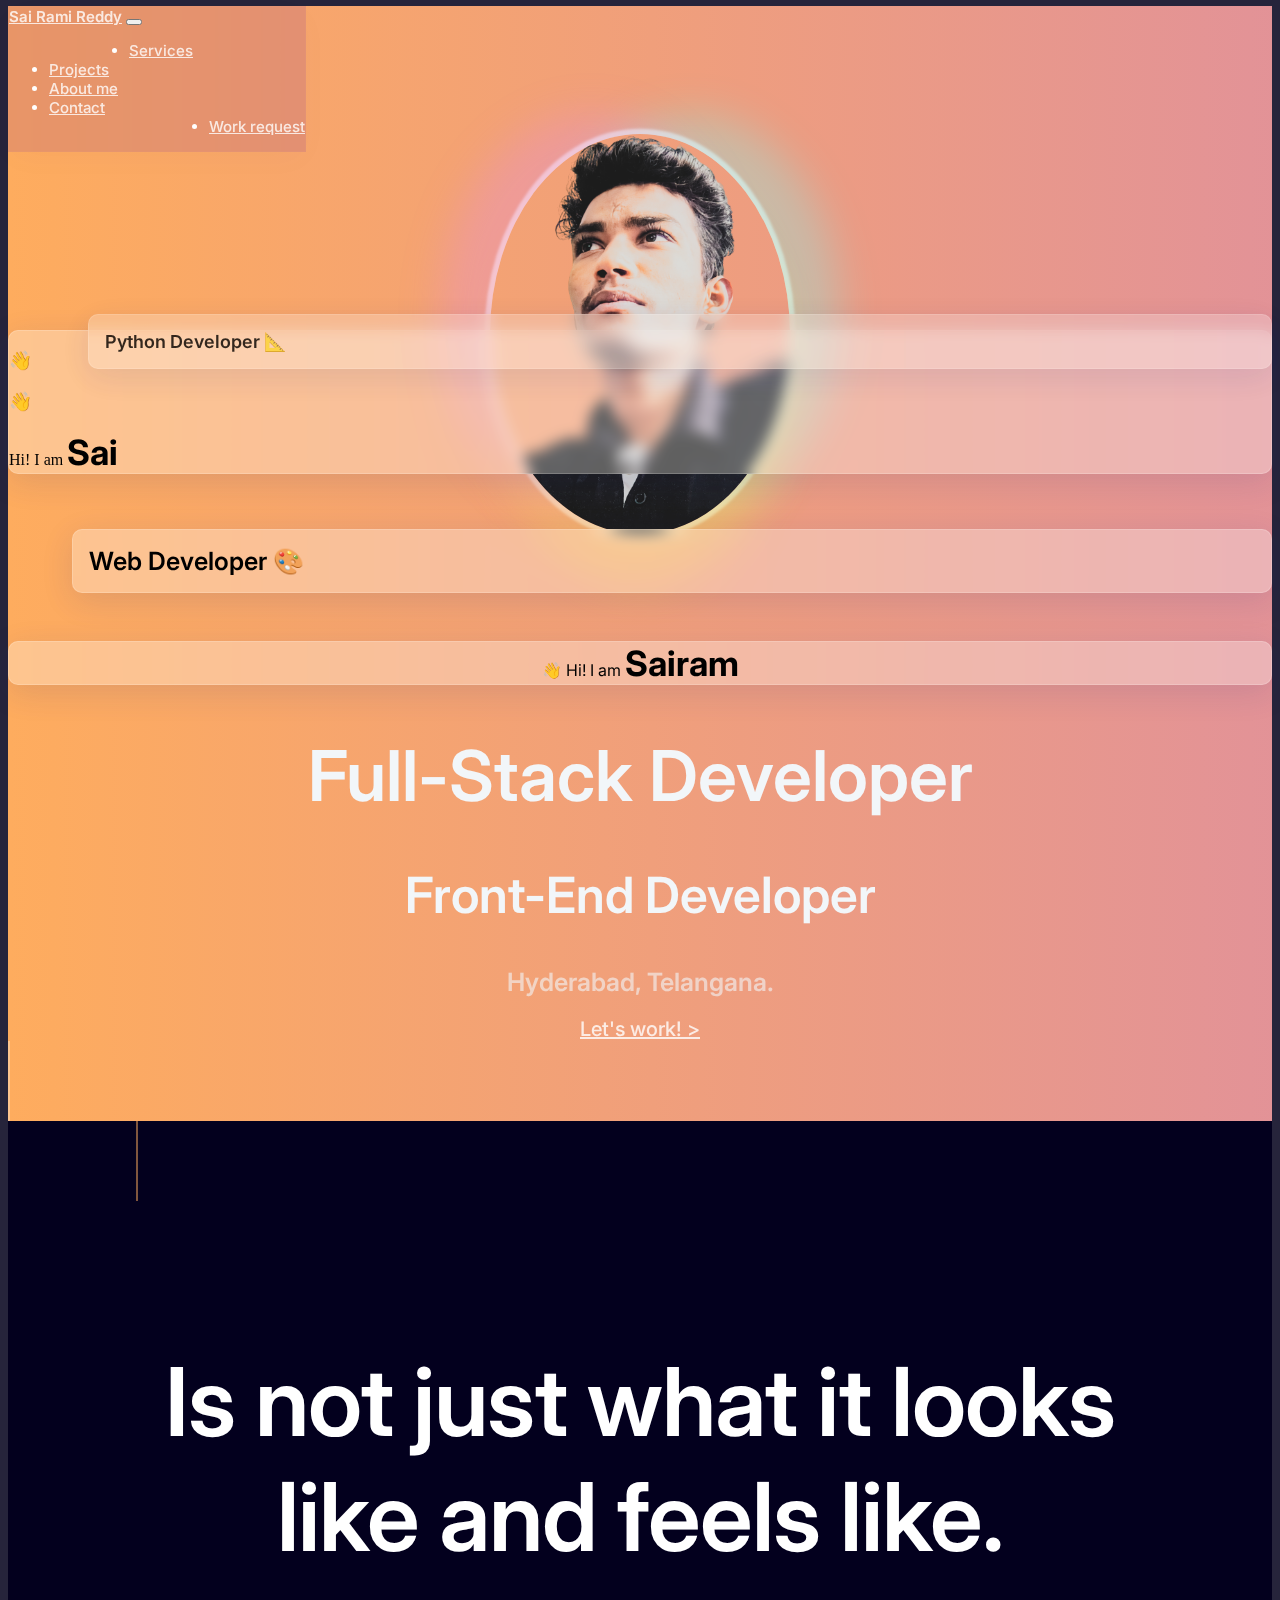
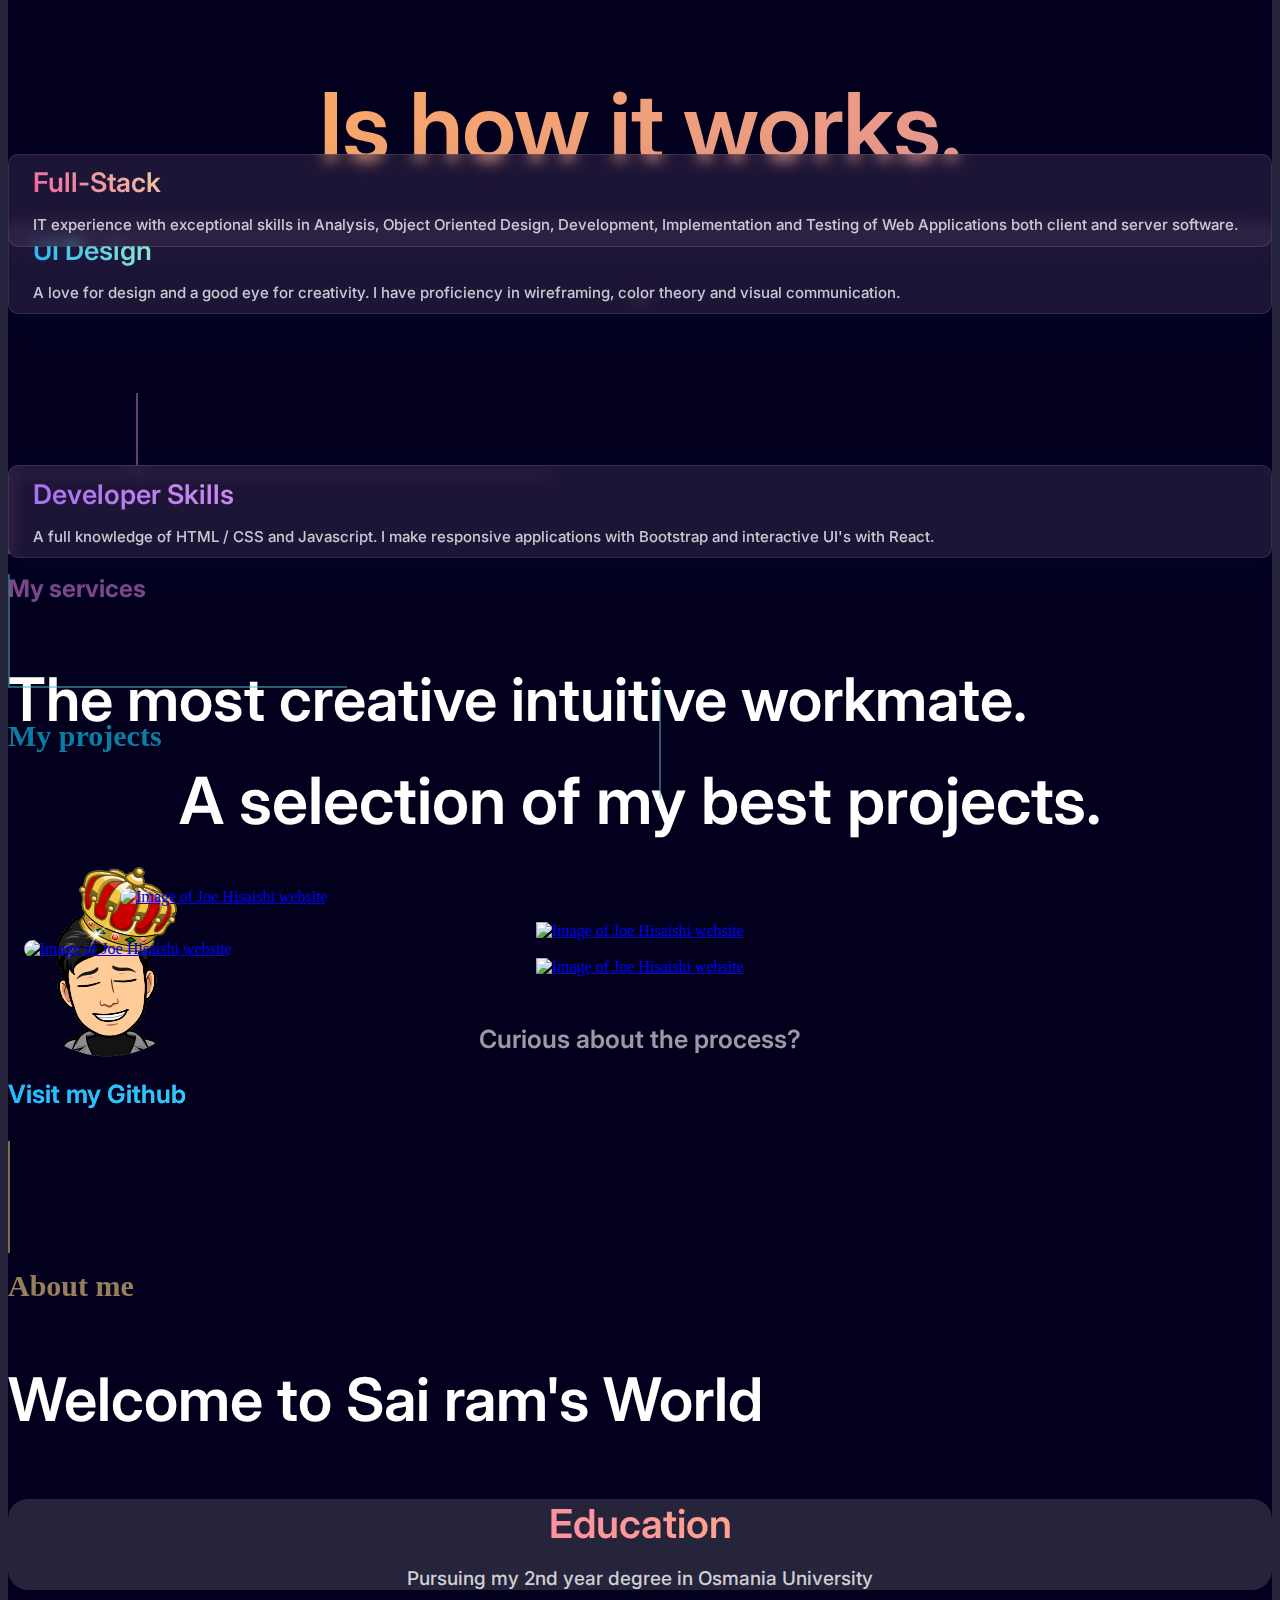
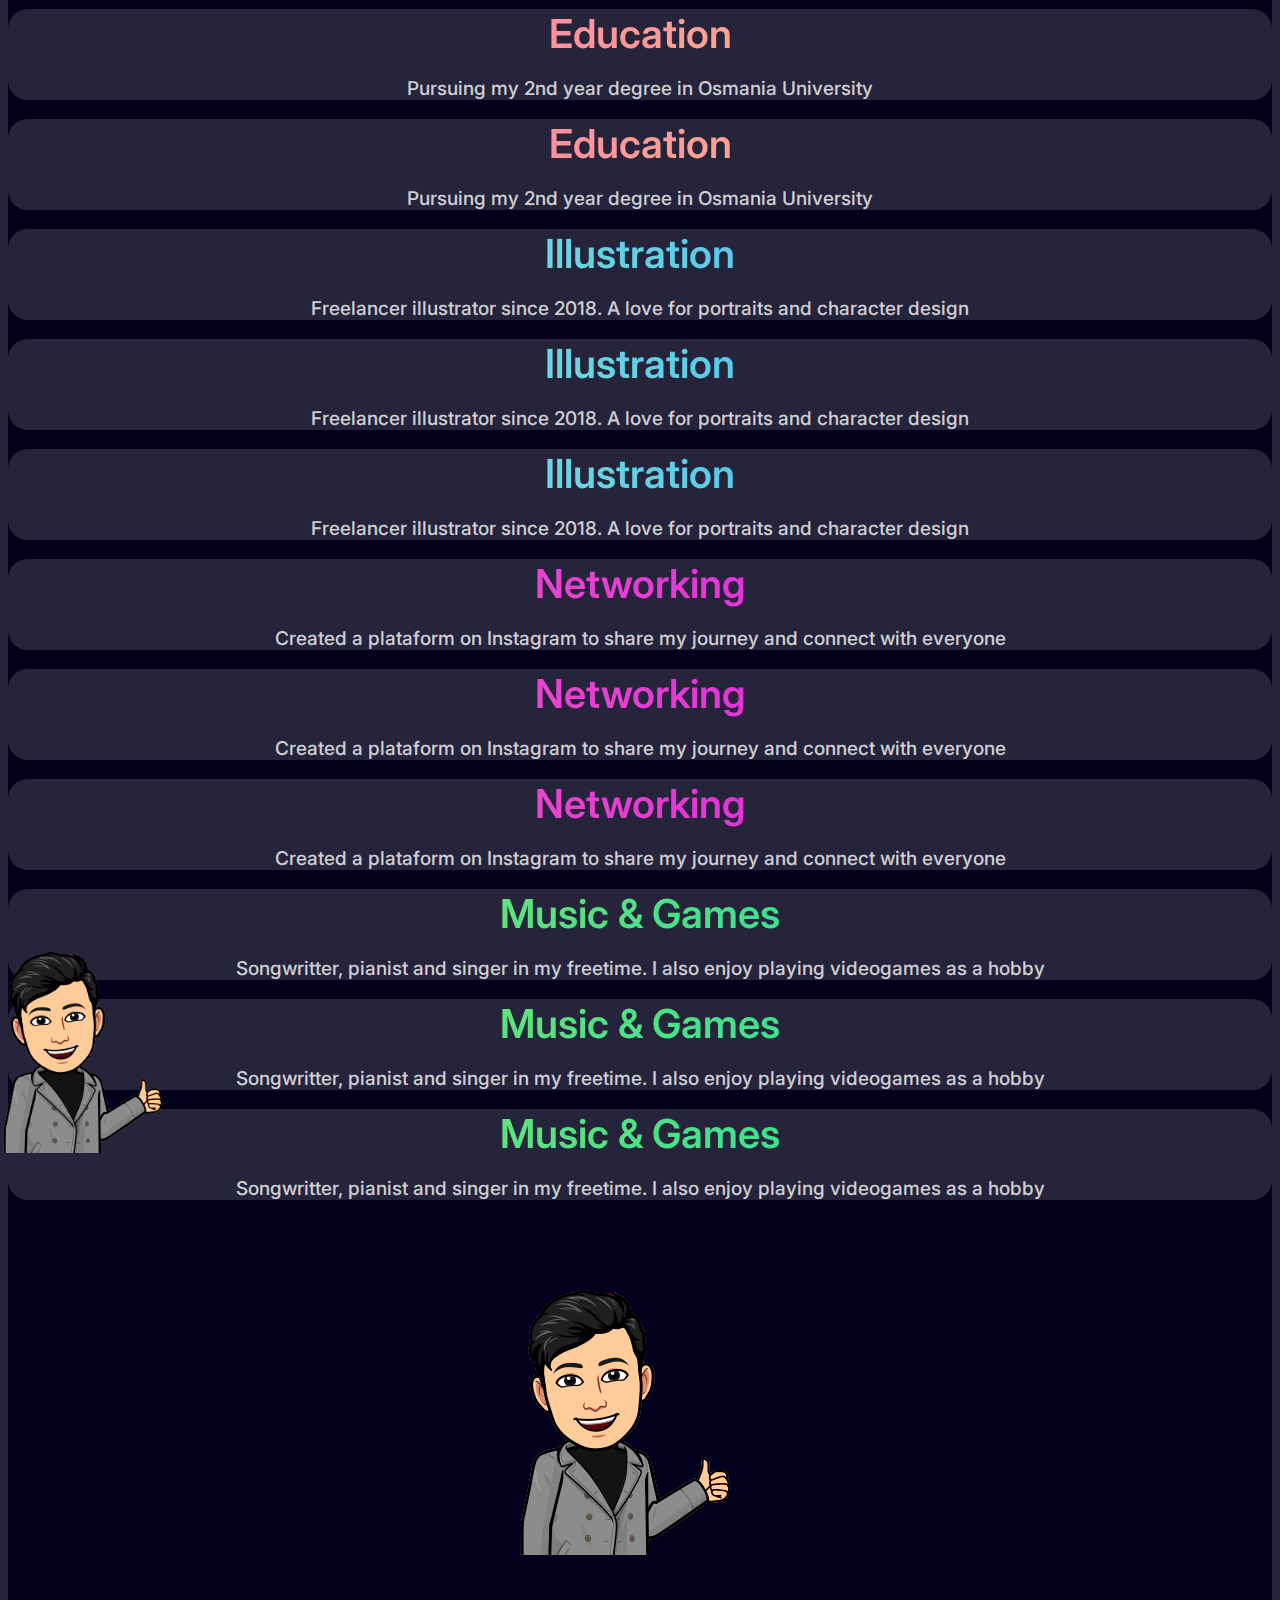
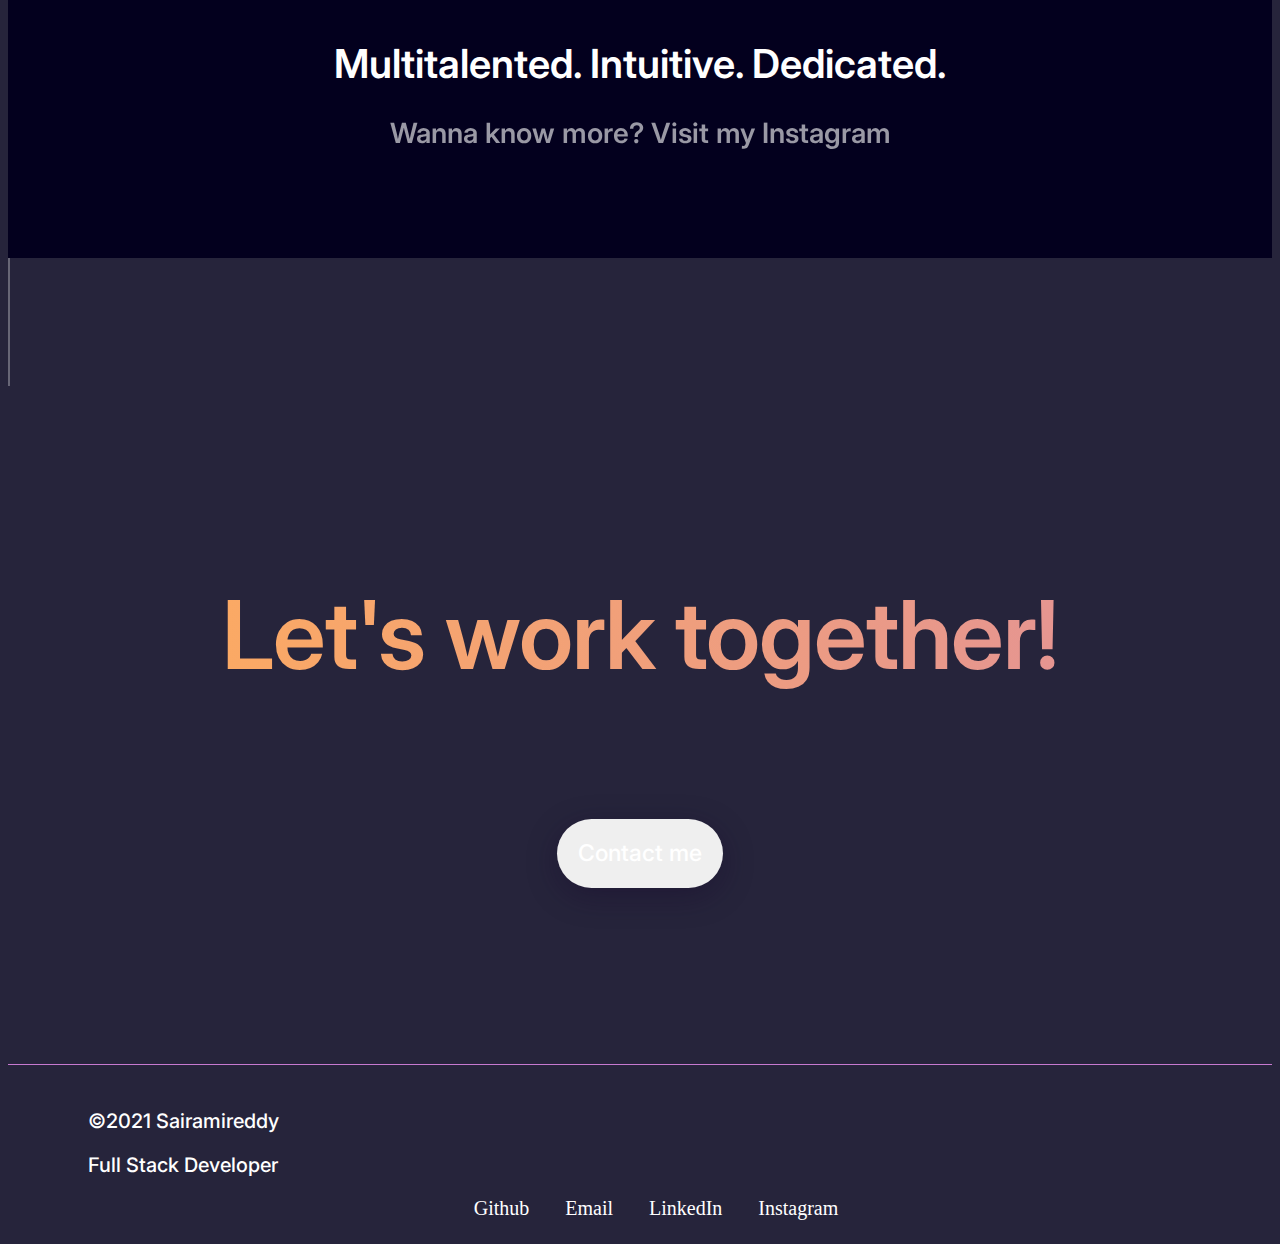
==== index.html @ 29910b8a "Update index.html" ====
<!DOCTYPE html>
<html lang="en">
  <head>
    <meta charset="UTF-8" />
    <meta http-equiv="X-UA-Compatible" content="IE=edge" />
    <meta name="viewport" content="width=device-width, initial-scale=1.0" />
    <title>Sai Ram | Full-Stack Developer</title>
    <link rel="icon" type="image/jpg" href="images\icon-2.png" />
    <link rel="stylesheet" href="css/style.css" />
    <link rel="preconnect" href="https://fonts.googleapis.com" />
    <link rel="preconnect" href="https://fonts.gstatic.com" crossorigin />
    <link
      href="https://fonts.googleapis.com/css2?family=Inter:wght@400;500;600&display=swap"
      rel="stylesheet"
    />
    <script
      src="https://kit.fontawesome.com/af5476175e.js"
      crossorigin="anonymous"
    ></script>
    <link
      href="https://cdn.jsdelivr.net/npm/bootstrap@5.1.2/dist/css/bootstrap.min.css"
      rel="stylesheet"
      integrity="sha384-uWxY/CJNBR+1zjPWmfnSnVxwRheevXITnMqoEIeG1LJrdI0GlVs/9cVSyPYXdcSF"
      crossorigin="anonymous"
    />
    <meta name="google-site-verification" content="J-_ul-Hy4hiYJcUMp7KSXN7mGlhRUMf-XPjZtTrkCig" />
  </head>
  <body class="card-footer">
    <!--Navigation bar-->
    <nav class="navbar navbar-expand-lg navbar-dark fixed-top navbar-color">
      <div class="container-fluid nav-font pt-1">
        <div
          class="col-2 d-none d-sm-none d-md-none d-lg-none d-xl-block"
        ></div>
        <div
          class="col-1 d-none d-sm-nonce d-md-none d-lg-block d-xl-none"
        ></div>
        <a class="navbar-brand col-2 nav-name" href="#main">
          Sai Rami Reddy</a
        >
        <button
          class="navbar-toggler"
          type="button"
          data-bs-toggle="collapse"
          data-bs-target="#navbarNav"
          aria-controls="navbarNav"
          aria-expanded="false"
          aria-label="Toggle navigation"
        >
          <span
            class="navbar-toggler-icon position-relative justify-content-sm-end"
          ></span>
        </button>
        <div class="collapse navbar-collapse" id="navbarNav">
          <ul class="navbar-nav justify-content-center">
            <li class="nav-item services">
              <a class="nav-link active" aria-current="page" href="#services"
                >Services</a
              >
            </li>
            <li class="nav-item">
              <a class="nav-link active" href="#project">Projects</a>
            </li>
            <li class="nav-item">
              <a class="nav-link active" href="#about">About me</a>
            </li>
            <li class="nav-item">
              <a class="nav-link active" href="#contact">Contact</a>
            </li>
            <li class="nav-item work-link d-none d-lg-block">
              <a class="nav-link work-link-color" href="contact.html"
                >Work request <i class="fas fa-chevron-right ps-1"></i
              ></a>
            </li>
          </ul>
        </div>
      </div>
    </nav>

    <!--Background container-->
    <div class="container-fluid background-main" id="main">
      <!--Main image-->
      <div class="container">
        <div class="row icon-margin">
          <div class="col" align="center">
            <img
              class="img-fluid icon mt-5"
              src="images/icon.png"
              alt="Image of Mili Pernia Gonzalez"
            />
          </div>
        </div>
      </div>

      <!--Name-->
      <div class="container position-relative move-name d-none d-lg-block">
        <div class="row row-cols-auto">
          <div class="col-1 d-md-block d-none d-lg-none"></div>
          <div class="col-sm-2 d-lg-block d-md-none"></div>
          <div class="row name-card">
            <div class="col-sm-1 col-sm-4">
              <h3 class="pt-4 d-none d-lg-block hand">👋</h3>
              <h3 class="pt-1 d-sm-none hand">👋</h3>
            </div>
            <div class="col-sm-1 col-sm-6 p-2">
              Hi! I am <span class="name">Sai</span>
            </div>
          </div>
        </div>
      </div>

      <!--UI designer-->
      <div class="container position-relative d-none d-lg-block ui-design-card">
        <div class="row row-cols-auto">
          <div class="col-7"></div>
          <div class="col skills-bubble name-card">Python Developer 📐</div>
        </div>
      </div>

      <!--2D Artist-->
      <div class="container position-relative d-none d-lg-block artist-move">
        <div class="row row-cols-auto">
          <div class="col-6 d-none d-sm-none d-md-block d-lg-block"></div>
          <div class="col artist name-card">Web Developer 🎨</div>
        </div>
      </div>

      <!--Name card for mobile-->
      <div class="container d-block d-lg-none">
        <div class="row row-cols-auto">
          <div class="col-3"></div>
          <div class="col-6" align="center">
            <div class="col-sm-1 col-sm-6 p-2 salute" align="center">
              👋 Hi! I am <span class="name">Sairam</span>
            </div>
          </div>
        </div>
      </div>
      <!--Tittle-->
      <div class="container position-relative moving-tittle">
        <div class="row">
          <!--Name Card for Mobile-->
          <div class="col-12">
            <h1 class="tittle d-sm-block d-md-none d-lg-block" align="center">
              Full-Stack Developer
            </h1>
            <h2
              class="tittle-smaller d-none d-sm-none d-md-block d-lg-none"
              align="center"
            >
              Front-End Developer
            </h2>
          </div>
          <div class="col-12 based-in" align="center">
            <h2 class="size-based">Hyderabad, Telangana.</h2>
          </div>
        </div>
      </div>

      <!--Button Let's work-->
      <div class="container button-lets-work">
        <div class="row">
          <div class="col-3"></div>
          <div class="col-6" align="center">
            <a
              href="contact.html"
              class="nav-link work-link-color lets-work mb-3"
              >Let's work! ></a
            >
          </div>

          <!--Line vertical-->
          <div class="col-3"></div>
          <div class="container d-flex justify-content-center">
            <div class="line"></div>
          </div>
        </div>
      </div>
    </div>

    <!--Quote-->
    <div class="container-fluid quote hide-me" id="quote">
      <div class="container d-flex justify-content-center">
        <div class="line-yellow"></div>
      </div>
      <div class="row">
        <div class="col-12">
          <h3 align="center" class="size-quote first-part-quote">
            Is not just what it looks like and feels like.
          </h3>
        </div>
        <div class="col-12">
          <h3 align="center" class="size-quote second-part-quote">
            Is how it works.
          </h3>
          <p align="center" class="steve-jobs">-</p>
        </div>
      </div>
      <!--Line vertically-->
      <div class="container d-flex justify-content-center">
        <div class="line-purple"></div>
      </div>
    </div>

    <!--Skills container-->
    <div class="container-fluid services-space">
      <!--Line guidance-->
      <div class="container d-flex justify-content-start">
        <div class="col-1"></div>
        <div class="line-horizontal purple" id="services"></div>
      </div>
      <div class="container d-flex justify-content-start">
        <div class="col-1"></div>
        <div class="line-vertical purple adjust"></div>
      </div>
      <!--Tittles-->
      <div class="row">
        <div class="col-1"></div>
        <div class="col-6">
          <h2 class="services-head pt-3">My services</h2>
        </div>
        <div class="col-5"></div>
        <!--New row-->
        <div class="col-1"></div>
        <div class="col-6">
          <h3 class="tittle-services">The most creative intuitive workmate.</h3>
        </div>

        <!--Icon-->
        <div class="col-5"></div>
        <div class="col-2 ms-4"></div>
        <div class="col-6">
          <img
            class="img-fluid memoji"
            src="images\icon-2.png"
            alt="Memoji of Mili"
          />
        </div>

        <!--Icons around-->

        <div class="container icons-first d-none d-sm-block">
          <div class="row">
            <div class="col-1 me-4"></div>
            <div class="col-3">
              <i class="fas fa-code code"></i>
            </div>
            <div class="col-1 ms-1">
              <i class="fab fa-bootstrap bootstrap"></i>
            </div>
          </div>
        </div>
        <div class="container d-none d-sm-block">
          <div class="row">
            <div class="col-2"></div>
            <div class="col-2">
              <i class="fab fa-js-square js"></i>
            </div>
            <div class="col">
              <i class="fab fa-github github"></i>
            </div>
          </div>
        </div>
        <!--Icons skills for mobile-->
        <div class="container d-block d-sm-none">
          <div class="row d-flex justify-content-center">
            <div class="col-2 size-skill-mobile">
              <i class="fas fa-code code-mobile"></i>
            </div>
            <div class="col-2 size-skill-mobile">
              <i class="fab fa-bootstrap bootstrap-mobile floating"></i>
            </div>
            <div class="col-2 size-skill-mobile">
              <i class="fab fa-js-square js-mobile"></i>
            </div>
            <div class="col-2 size-skill-mobile">
              <i class="fab fa-github github-mobile"></i>
            </div>
          </div>
        </div>
        <!--Skills grid-->
        <div class="container-fluid">
          <div class="row">
            <!--Developer skills-->
            <div class="col-6 ms-5"></div>
            <div class="col-sm-5 skill first-space" align="left">
              <div class="container card-skills w-75">
                <i class="fas fa-mouse-pointer pe-1 mouse"></i>
                <span class="developer-tittle">Developer Skills</span>
                <div
                  class="col description-skill developer-skills"
                  align="left"
                >
                  A full knowledge of HTML / CSS and Javascript. I make
                  responsive applications with Bootstrap and interactive UI's
                  with React.
                </div>
              </div>
            </div>
            <!--UI Design-->
            <div class="col-6 ms-5"></div>
            <div class="col-sm-5 skill second-space" align="left">
              <div class="container card-skills w-75">
                <i class="fas fa-object-ungroup pe-1 design"></i>
                <span class="ui-tittle">UI Design</span>
                <div class="col description-skill ui-design" align="left">
                  A love for design and a good eye for creativity. I have
                  proficiency in wireframing, color theory and visual
                  communication.
                </div>
              </div>
            </div>
            <!--2D artist-->
            <div class="col-6 ms-5"></div>
            <div class="col-sm-5 skill third-space" align="left">
              <div class="container card-skills w-75">
                <i class="fas fa-paint-brush pe-1 art"></i>
                <span class="artist-tittle">Full-Stack</span>
                <div
                  class="col description-skill artist-description"
                  align="left"
                >
                IT experience with exceptional skills in Analysis, Object Oriented Design, Development, Implementation and Testing of Web Applications both client and server software.
                </div>
              </div>
            </div>
          </div>
        </div>
      </div>
      <!--Line vertically-->
      <div class="container">
        <div class="row">
          <div class="col-9"></div>
          <div class="col-1 ms-2">
            <div
              class="
                line-blue-vertical
                space-line-projects
                d-none d-sm-none d-md-none d-lg-block
              "
            ></div>
          </div>
          <div class="col-6"></div>
          <!--Horizontal line-->
          <div class="col-2 d-none d-sm-none d-md-none d-lg-block">
            <div class="line-horizontal-project blue"></div>
          </div>
          <!--Vertical Line-->
          <div class="col-10 ms-2 d-block d-sm-block d-xl-block">
            <div class="line-blue-vertical projects-margin" id="project"></div>
          </div>
        </div>
      </div>
      <!--Space-->
      <div class="container moving-project-one">
        <div class="row"></div>
      </div>
      <!--My Projects container-->
      <div class="container-fluid moving-up-projects moving-project-one">
        <div class="row">
          <div class="col-12 d-flex justify-content-center">
            <h3 class="project-tittle">My projects</h3>
          </div>
          <div class="col-1"></div>
          <div class="col-sm-10 d-flex justify-content-center">
            <h4 class="best-work">A selection of my best projects.</h4>
          </div>
          <!--1st project-->
          <div class="col-6 d-none d-lg-block d-xl-block">
            <a
              href="https://sairamireddy.000webhostapp.com/"
              target="_blank"
            >
              <img
                class="project-one img-fluid"
                src="
                https://sairamireddy.000webhostapp.com/images/poster/poster_2.jpeg"
                alt="Image of Joe Hisaishi website"
            /></a>
          </div>
          <!--1st project mobile-->
          <div
            class="
              col-12
              d-flex
              justify-content-center
              d-md-block d-lg-none d-xl-none
            "
            align="center"
          >
            <a
              href="https://sairamireddy.000webhostapp.com/"
              target="_blank"
            >
              <img
                class="project-one-mobile img-fluid"
                src="
                https://sairamireddy.000webhostapp.com/images/poster/poster_2.jpeg"
                alt="Image of Joe Hisaishi website"
              />
            </a>
          </div>
          <!--2nd Project-->
          <div class="col-6 d-none d-lg-block d-xl-block">
            <a
              href="https://github.com/sairamireddy6/My-Virtual-assistant"
              target="_blank"
            >
              <img
                class="project-two img-fluid"
                src="
                https://cdn.pixabay.com/photo/2021/03/31/20/52/robot-6140674_960_720.jpg"
                alt="Image of Joe Hisaishi website"
              />
            </a>
          </div>
          <!--2nd project mobile-->
          <div
            class="
              col-12
              d-flex
              justify-content-center
              d-md-block d-lg-none d-xl-none
            "
            align="center"
          >
            <a
              href="https://github.com/sairamireddy6/My-Virtual-assistant"
              target="_blank"
            >
              <img
                class="project-two-mobile img-fluid"
                src="
                https://cdn.pixabay.com/photo/2021/03/31/20/52/robot-6140674_960_720.jpg"
                alt="Image of Joe Hisaishi website"
              />
            </a>
          </div>
          <!--Message at the bottom-->
          <div class="col-12 d-flex justify-content-center" align="center">
            <p class="curious-message">Curious about the process?</p>
          </div>
          <div class="col-12 d-flex justify-content-center visit-position">
            <a href="https://github.com/sairamireddy6" target="_blank"
              ><p class="visit-message">Visit my Github</p></a
            >
          </div>
        </div>
      </div>

      <!--Vertical Line-->
      <div class="container">
        <div class="row">
          <div class="col-12"></div>
        </div>
      </div>
      <!--About me -->
      <div class="container">
        <div class="row">
          <div class="col-12 d-flex justify-content-center">
            <div
              class="line-yellow-vertical space-line-projects"
              id="about"
            ></div>
          </div>
        </div>
      </div>
      <div class="container">
        <div class="row">
          <div class="col-12 d-flex justify-content-center">
            <h3 class="about-me-tittle">About me</h3>
          </div>
          <div class="col-12 d-flex justify-content-center">
            <h3 class="tittle-services mt-3">Welcome to Sai ram's World</h3>
          </div>
          <!--Cards of About me-->
          <div class="row margin-cards">
            <div class="col-sm-4 d-block d-sm-none d-md-none d-lg-block">
              <div class="card shadow-pink">
                <div class="card-body" align="center">
                  <h5 class="card-title card-yellow">Education</h5>
                  <p class="card-info">
                    Pursuing my 2nd year degree in Osmania University
                  </p>
                </div>
              </div>
            </div>
            <!--Sm for landscape-->
            <div class="col-sm-6 d-none d-sm-block d-md-none">
              <div class="card shadow-pink">
                <div class="card-body" align="center">
                  <h5 class="card-title card-yellow">Education</h5>
                  <p class="card-info">
                    Pursuing my 2nd year degree in Osmania University
                  </p>
                </div>
              </div>
            </div>
            <!--Mobile version -->
            <div class="col-sm-6 d-none d-md-block d-lg-none">
              <div class="card shadow-pink">
                <div class="card-body landscape-padding" align="center">
                  <h5 class="card-title card-yellow">Education</h5>
                  <p class="card-info">
                    Pursuing my 2nd year degree in Osmania University
                  </p>
                </div>
              </div>
            </div>
            <!--Illustration-->
            <div class="col-sm-4 d-block d-sm-none d-md-none d-lg-block">
              <div class="card shadow-blue">
                <div class="card-body" align="center">
                  <h5 class="card-title card-blue">Illustration</h5>
                  <p class="card-info">
                    Freelancer illustrator since 2018. A love for portraits and
                    character design
                  </p>
                </div>
              </div>
            </div>
            <!--Sm for landscape-->
            <div class="col-sm-6 d-none d-sm-block d-md-none">
              <div class="card shadow-blue">
                <div class="card-body" align="center">
                  <h5 class="card-title card-blue">Illustration</h5>
                  <p class="card-info">
                    Freelancer illustrator since 2018. A love for portraits and
                    character design
                  </p>
                </div>
              </div>
            </div>
            <!--Mobile version-->
            <div class="col-sm-6 d-none d-md-block d-lg-none">
              <div class="card shadow-blue">
                <div class="card-body" align="center">
                  <h5 class="card-title card-blue">Illustration</h5>
                  <p class="card-info">
                    Freelancer illustrator since 2018. A love for portraits and
                    character design
                  </p>
                </div>
              </div>
            </div>
            <div
              class="col-sm-4 d-block d-sm-none d-md-none d-lg-block"
              align="center"
            ></div>
            <!--2nd row of cards-->
            <div
              class="
                col-sm-4
                margin-second-cards
                d-block d-sm-none d-md-none d-lg-block
              "
            >
              <div class="card shadow-purple">
                <div class="card-body" align="center">
                  <h5 class="card-title card-purple">Networking</h5>
                  <p class="card-info">
                    Created a plataform on Instagram to share my journey and
                    connect with everyone
                  </p>
                </div>
              </div>
            </div>

            <!--Sm for landscape-->
            <div
              class="col-sm-6 margin-second-cards d-none d-sm-block d-md-none"
            >
              <div class="card shadow-purple">
                <div class="card-body" align="center">
                  <h5 class="card-title card-purple">Networking</h5>
                  <p class="card-info">
                    Created a plataform on Instagram to share my journey and
                    connect with everyone
                  </p>
                </div>
              </div>
            </div>
            <!--Mobile Version-->
            <div
              class="col-sm-6 margin-second-cards d-none d-md-block d-lg-none"
            >
              <div class="card shadow-purple">
                <div class="card-body" align="center">
                  <h5 class="card-title card-purple">Networking</h5>
                  <p class="card-info">
                    Created a plataform on Instagram to share my journey and
                    connect with everyone
                  </p>
                </div>
              </div>
            </div>
            <!--Music-->
            <div
              class="
                col-sm-4
                margin-second-cards
                d-block d-sm-none d-md-none d-lg-block
              "
            >
              <div class="card shadow-green">
                <div class="card-body" align="center">
                  <h5 class="card-title card-green">Music & Games</h5>
                  <p class="card-info">
                    Songwritter, pianist and singer in my freetime. I also enjoy
                    playing videogames as a hobby
                  </p>
                </div>
              </div>
            </div>
            <!--sm for landscape-->
            <div
              class="col-sm-6 margin-second-cards d-none d-sm-block d-md-none"
            >
              <div class="card shadow-green">
                <div class="card-body" align="center">
                  <h5 class="card-title card-green">Music & Games</h5>
                  <p class="card-info">
                    Songwritter, pianist and singer in my freetime. I also enjoy
                    playing videogames as a hobby
                  </p>
                </div>
              </div>
            </div>
            <!--Mobile Version-->
            <div
              class="col-sm-6 margin-second-cards d-none d-md-block d-lg-none"
            >
              <div class="card shadow-green">
                <div class="card-body" align="center">
                  <h5 class="card-title card-green">Music & Games</h5>
                  <p class="card-info">
                    Songwritter, pianist and singer in my freetime. I also enjoy
                    playing videogames as a hobby
                  </p>
                </div>
              </div>
            </div>
            <div class="col-sm-4"></div>
          </div>
        </div>
      </div>
      <!--Memoji About me-->
      <div class="container d-none d-lg-block">
        <div class="row d-flex justify-content-end">
          <div class="col-3 moving-memoji">
            <img
              src="images\icon-3.png"
              class="memoji-about img-fluid"
              alt="icon of Mili"
            />
          </div>
        </div>
      </div>
      <!--Memoji about me for mobile-->
      <div class="container">
        <div
          class="row d-flex justify-content-center d-block d-sm-block d-md-none"
          align="center"
        >
          <div class="col-12 memoji-mobile">
            <img
              src="images\icon-3.png"
              class="img-fluid"
              alt="icon of Mili"
            />
          </div>
        </div>
      </div>
      <!--About me quote-->
      <div class="container moving-quote-mobile">
        <div class="row" align="center">
          <div class="col-12 d-flex justify-content-center" align="center">
            <h3 class="about-me-quote">Multitalented. Intuitive. Dedicated.</h3>
          </div>
          <div
            class="col-12 moving-click d-flex justify-content-center"
            align="center"
          >
            <p class="color-gradient-yellow">
              Wanna know more? Visit my
              <a
                href="https://www.instagram.com/myself_sairam_/"
                target="_blank"
                class="link-insta"
                >Instagram</a
              >
            </p>
          </div>
        </div>
      </div>
    </div>
    <!--Footer-->
    <div class="container-fluid background-footer">
      <div class="row">
        <!--Line-->
        <div class="container d-flex justify-content-center">
          <div class="line-footer" id="contact"></div>
        </div>
        <div class="col-12 padding-footer">
          <h3
            align="center"
            class="size-quote second-part-quote mobile-size-footer"
          >
            Let's work together!
          </h3>
          <div class="col-12" align="center">
            <form action="contact.html">
              <button
                type="submit"
                value="Go to Contact page"
                class="btn btn-outline-primary"
              >
                Contact me <i class="fas fa-chevron-right ps-1"></i>
              </button>
            </form>
          </div>
        </div>
      </div>
    </div>
    <!--Footer links-->
    <div class="container-fluid border-top-footer">
      <div class="row">
        <div class="col-4">
          <p class="footer-description">©2021 Sairamireddy</p>
        </div>
        <div class="col-2">
          <p class="footer-description">Full Stack Developer</p>
        </div>
        <div class="col-6" align="center">
          <a
            href="https://github.com/sairamireddy6"
            target="_blank"
            class="footer-description"
            >Github</a
          >
          <a href="sairamireddy2683@gmail.com" class="footer-description"
            >Email</a
          >
          <a
            href="https://www.linkedin.com/in/b-sairamireddy-4784901ba/"
            target="_blank"
            class="footer-description"
            >LinkedIn</a
          >
          <a
            href="https://www.instagram.com/myself_sairam_/?hl=en"
            target="_blank"
            class="footer-description"
            >Instagram</a
          >
        </div>
      </div>
    </div>
    <script
      src="https://cdn.jsdelivr.net/npm/bootstrap@5.1.2/dist/js/bootstrap.bundle.min.js"
      integrity="sha384-kQtW33rZJAHjgefvhyyzcGF3C5TFyBQBA13V1RKPf4uH+bwyzQxZ6CmMZHmNBEfJ"
      crossorigin="anonymous"
    ></script>
    <script src="https://ajax.googleapis.com/ajax/libs/jquery/2.1.3/jquery.min.js"></script>
    <script src="javascript/jsc.js"></script>
  </body>
</html>
---- css/style.css ----
:root {
  --font: "Inter", sans-serif;
  --size-quote: 95px;
  --dark-background: #03001e;
  --yellow: #feac5e;
  --purple: #c779d0;
  --blue: #4bc0c8;
  --white: #ffffff;
  --violet: #9c6cebf3;
  --light-yellow: #fbd485;
  --pink: #ef629f;
  --light-blue: #20bdff;
  --opacity: 60%;
  --card-background: #26243b;
}

/*Galaxy Fold*/
@media only screen and (min-device-width: 280px) and (max-device-width: 653px) {
  img.icon {
    width: 200px !important;
    box-shadow: -30px -20px 20px rgba(227, 135, 255, 0.3),
      0px 40px 20px rgba(255, 219, 57, 0.3),
      30px -20px 20px rgba(118, 255, 255, 0.22) !important;
  }

  div.padding-body-contact {
    padding: 1rem 1rem !important;
    margin: 10rem 1rem 6.5rem 1rem !important;
  }

  div.margin-mobile-instagram {
    margin: 0 0rem 0 0rem !important;
  }

  img.image-contact {
    width: 140px !important;
    border-radius: 100%;
    -moz-border-radius: 50%;
    -webkit-border-radius: 50%;
    border-width: 10px;
    box-shadow: 0px 20px 40px rgba(90, 62, 99, 0.1),
      0 0 2pt 4pt rgba(255, 255, 255, 0.6);
  }

  div.contact-information {
    margin: 2rem 0 0 0;
  }

  h3.email-contact {
    font-family: var(--font);
    font-weight: 600;
    font-size: 20px !important;
    color: var(--white);
    margin: 1rem 0 0 0;
  }

  div.icons-contact {
    font-size: 30px !important;
    color: var(--white);
  }

  p.footer-description,
  a.footer-description {
    font-size: 9px !important;
    color: var(--white);
    font-weight: 500;
    text-decoration: none;
    transition: all 100ms ease-in-out;
  }

  div.border-top-footer {
    border-top: solid 1px var(--purple);
    margin: 0 0 4rem 0;
    padding: 1.5rem 1rem !important;
  }

  a.footer-description {
    margin: 0 0 0 0.3rem !important;
  }

  div.margin-cards {
    margin: 2rem 0 0 0 !important;
  }

  div.padding-footer {
    padding: 4rem 2rem 8rem 2rem !important;
  }

  button.btn {
    font-size: 17px !important;
    margin: 2rem 0 0 0;
    font-family: var(--font);
    font-weight: 400;
    padding: 1rem !important;
    color: #ffffff;
    font-weight: 500;
    border: none;
    border-radius: 45px;
    background-color: #a068d8;
    box-shadow: 0px 15px 20px rgba(131, 88, 175, 0.3) !important;
    color: #fff;
    transform: translateY(-7px);
  }

  div.memoji-mobile {
    width: 150px;
    text-align: center;
    margin: 2rem 0 0 0rem;
  }

  h5.card-title {
    font-family: var(--font) !important;
    font-weight: 600;
    margin: 0 0 1rem 0;
    font-size: 25px !important;
  }

  h3.about-me-quote {
    font-size: 30px !important;
    text-align: center;
  }

  div.moving-quote-mobile {
    margin: -2rem 0 0 0;
  }

  p.card-info {
    font-size: 17px !important;
  }

  div.shadow-pink {
    margin: 0 0 2rem 0 !important;
  }

  p.color-gradient-yellow {
    font-size: 20px !important;
  }

  h3.about-me-tittle {
    font-size: 25px !important;
    color: var(--light-yellow);
    opacity: var(--opacity);
    margin: 3rem 0 0 0;
  }

  h1.tittle {
    font-size: 30px !important;
  }

  h2.size-based {
    font-size: 17px !important;
  }

  div.move-name {
    font-size: 14px !important;
  }

  h3.hand {
    font-size: 20px !important;
  }

  img.memoji {
    width: 120px !important;
    margin-top: -12rem !important;
    margin-left: 1rem !important;
  }

  span.name {
    font-size: 15px !important;
  }

  div.moving-tittle {
    margin-top: 2rem !important;
  }

  h2.services-head {
    font-size: 20px !important;
  }

  h3.tittle-services {
    font-size: 30px !important;
  }

  li.services {
    margin-left: 0 !important;
  }

  a.lets-work {
    font-size: 18px !important;
  }

  div.quote {
    padding: 0 2rem !important;
  }

  h3.size-quote {
    font-size: 30px !important;
  }
  p.steve-jobs {
    font-size: 15px !important;
  }

  div.line-yellow,
  .line-purple {
    height: 50px !important;
  }

  h3.first-part-quote {
    padding-top: 1rem !important;
  }

  p.steve-jobs {
    padding-bottom: 1rem !important;
  }

  div.line-horizontal {
    width: 12.9rem !important;
    border-top: 2px solid;
    opacity: 50%;
    padding: 0;
    display: flex;
  }

  img.memoji {
    width: 80px !important;
    margin-left: 4rem !important;
    margin-top: -10rem !important;
  }

  div.first-space {
    margin-top: 2rem !important;
  }

  div.second-space {
    margin-top: 2rem !important;
  }

  div.third-space {
    margin-top: 2rem !important;
  }

  span.ui-tittle {
    font-size: 21px !important;
  }

  span.developer-tittle {
    font-size: 21px !important;
  }

  span.artist-tittle {
    font-size: 21px !important;
  }

  div.description-skill {
    font-size: 12px !important;
  }

  h3.tittle-services {
    font-size: 25px !important;
  }

  i.bootstrap {
    margin-left: 10rem;
    font-size: 30px !important;
  }

  i.code {
    margin-left: 8rem;
    font-size: 30px !important;
    margin-top: 1rem !important;
  }

  i.js {
    margin-left: 2rem !important;
  }

  div.size-skill-mobile {
    font-size: 28px;
  }

  i.js-mobile {
    color: var(--light-yellow);
  }

  i.bootstrap-mobile {
    color: var(--purple);
  }

  i.code-mobile {
    color: var(--light-blue);
  }

  i.github-mobile {
    color: var(--pink);
  }

  div.projects-margin {
    margin: -0.08rem 0 0 22.8rem !important;
  }

  h4.best-work {
    color: var(--white);
    font-size: 28px !important;
    font-family: var(--font);
    font-weight: 600;
    text-align: center;
    margin: 1rem 0 2rem 0 !important;
  }

  h3.project-tittle {
    font-size: 24px !important;
  }

  img.project-one-mobile {
    border-radius: 20px !important;
    width: 600px;
    margin: 1rem 0 1rem 0;
  }

  img.project-two-mobile {
    border-radius: 20px !important;
    width: 600px;
    margin: 1rem 0 0rem 0;
  }

  div.line-blue-vertical {
    height: 5rem !important;
    margin: 0 0 0 -9rem !important;
    border-left: 2px solid var(--blue);
    opacity: 50%;
    padding: 0;
    display: flex;
  }

  p.curious-message {
    color: var(--white);
    font-size: 19px !important;
    font-family: var(--font);
    opacity: var(--opacity);
    font-weight: 600;
    margin: 1rem 0 0 0 !important;
  }

  div.visit-position {
    background-color: #f3ec78;
    background: linear-gradient(
      90deg,
      #20bdff,
      #a5fecb
    ); /* Chrome 10-25, Safari 5.1-6 */

    background-clip: text;
    -webkit-background-clip: text;
    -moz-background-clip: text;
    -webkit-text-fill-color: transparent;
    height: fit-content;
    font-size: 19px !important;
    font-family: var(--font);
    font-weight: 600;
  }

  p.visit-message {
    background-color: #f3ec78;
    background: linear-gradient(
      90deg,
      #20bdff,
      #a5fecb
    ); /* Chrome 10-25, Safari 5.1-6 */

    background-clip: text;
    -webkit-background-clip: text;
    -moz-background-clip: text;
    -webkit-text-fill-color: transparent;
    height: fit-content;
    font-size: 19px !important;
    font-family: var(--font);
    font-weight: 600;
  }

  div.line-yellow-vertical {
    height: 5rem !important;
  }
}

/*Surface Duo*/
@media only screen and (min-device-width: 540px) and (max-device-width: 720px) {
  img.icon {
    width: 200px !important;
    box-shadow: -30px -20px 20px rgba(227, 135, 255, 0.3),
      0px 40px 20px rgba(255, 219, 57, 0.3),
      30px -20px 20px rgba(118, 255, 255, 0.22) !important;
  }

  div.padding-body-contact {
    padding: 1rem 1rem !important;
    margin: 10rem 1rem 6.5rem 1rem !important;
  }

  div.margin-mobile-instagram {
    margin: 0 0rem 0 0rem !important;
  }

  img.image-contact {
    width: 140px !important;
    border-radius: 100%;
    -moz-border-radius: 50%;
    -webkit-border-radius: 50%;
    border-width: 10px;
    box-shadow: 0px 20px 40px rgba(90, 62, 99, 0.1),
      0 0 2pt 4pt rgba(255, 255, 255, 0.6);
  }

  div.contact-information {
    margin: 2rem 0 0 0;
  }

  h3.email-contact {
    font-family: var(--font);
    font-weight: 600;
    font-size: 18px !important;
    color: var(--white);
    margin: 1rem 0 0 0;
  }

  div.icons-contact {
    font-size: 50px;
    color: var(--white);
  }

  p.footer-description,
  a.footer-description {
    font-size: 9px !important;
    color: var(--white);
    font-weight: 500;
    text-decoration: none;
    transition: all 100ms ease-in-out;
  }

  div.border-top-footer {
    border-top: solid 1px var(--purple);
    margin: 0 0 4rem 0;
    padding: 1.5rem 1rem !important;
  }

  a.footer-description {
    margin: 0 0 0 0.3rem !important;
  }

  div.margin-cards {
    margin: 2rem 0 0 0 !important;
  }

  div.padding-footer {
    padding: 4rem 2rem 8rem 2rem !important;
  }

  button.btn {
    font-size: 17px !important;
    margin: 2rem 0 0 0;
    font-family: var(--font);
    font-weight: 400;
    padding: 1rem !important;
    color: #ffffff;
    font-weight: 500;
    border: none;
    border-radius: 45px;
    background-color: #a068d8;
    box-shadow: 0px 15px 20px rgba(131, 88, 175, 0.3) !important;
    color: #fff;
    transform: translateY(-7px);
  }

  div.memoji-mobile {
    width: 150px;
    text-align: center;
    margin: 2rem 0 0 0;
  }

  h5.card-title {
    font-family: var(--font) !important;
    font-weight: 600;
    margin: 0 0 1rem 0;
    font-size: 25px !important;
  }

  h3.about-me-quote {
    font-size: 30px !important;
    text-align: center;
  }

  div.moving-quote-mobile {
    margin: 0 0 0 0rem;
  }

  p.card-info {
    font-size: 17px !important;
  }

  div.shadow-pink {
    margin: 0 0 2rem 0 !important;
  }

  p.color-gradient-yellow {
    font-size: 20px !important;
  }

  h3.about-me-tittle {
    font-size: 25px !important;
    color: var(--light-yellow);
    opacity: var(--opacity);
    margin: 3rem 0 0 0;
  }

  h1.tittle {
    font-size: 30px !important;
  }

  h2.size-based {
    font-size: 17px !important;
  }

  div.move-name {
    font-size: 14px !important;
  }

  h3.hand {
    font-size: 20px !important;
  }

  img.memoji {
    width: 120px !important;
    margin-top: -12rem !important;
    margin-left: 8.5rem !important;
  }

  span.name {
    font-size: 15px !important;
  }

  div.moving-tittle {
    margin-top: 2rem !important;
  }

  h2.services-head {
    font-size: 20px !important;
  }

  h3.tittle-services {
    font-size: 30px !important;
  }

  li.services {
    margin-left: 0 !important;
  }

  a.lets-work {
    font-size: 18px !important;
  }

  div.quote {
    padding: 0 2rem !important;
  }

  h3.size-quote {
    font-size: 30px !important;
  }
  p.steve-jobs {
    font-size: 15px !important;
  }

  div.line-yellow,
  .line-purple {
    height: 50px !important;
  }

  h3.first-part-quote {
    padding-top: 1rem !important;
  }

  p.steve-jobs {
    padding-bottom: 1rem !important;
  }

  div.line-horizontal {
    width: 18.1rem !important;
    border-top: 2px solid;
    opacity: 50%;
    padding: 0;
    display: flex;
  }

  img.memoji {
    width: 150px !important;
    margin-left: 4rem !important;
    margin-top: 2rem !important;
    margin-bottom: 1rem;
  }

  div.first-space {
    margin-top: 2rem !important;
  }

  div.second-space {
    margin-top: 1.5rem !important;
  }

  div.third-space {
    margin-top: 1.5rem !important;
    margin-bottom: 3rem;
  }

  span.ui-tittle {
    font-size: 21px !important;
  }

  span.developer-tittle {
    font-size: 18px !important;
  }

  span.artist-tittle {
    font-size: 21px !important;
  }

  div.description-skill {
    font-size: 12px !important;
  }

  h3.tittle-services {
    font-size: 25px !important;
  }

  i.bootstrap {
    margin-left: 5rem;
    font-size: 30px !important;
  }

  i.code {
    margin-left: -2rem;
    font-size: 40px !important;
    margin-top: 1rem !important;
  }

  i.js {
    margin-left: -2rem !important;
  }

  div.size-skill-mobile {
    font-size: 28px;
  }

  div.projects-margin {
    margin: -0.08rem 0 0 22.8rem !important;
  }

  h4.best-work {
    color: var(--white);
    font-size: 28px !important;
    font-family: var(--font);
    font-weight: 600;
    text-align: center;
    margin: 1rem 0 2rem 0 !important;
  }

  h3.project-tittle {
    font-size: 24px !important;
  }

  img.project-one-mobile {
    border-radius: 20px !important;
    width: 600px;
    margin: 1rem 0 1rem 0;
  }

  img.project-two-mobile {
    border-radius: 20px !important;
    width: 600px;
    margin: 1rem 0 0rem 0;
  }

  div.line-blue-vertical {
    height: 5rem !important;
    margin: 0 0 0 22rem !important;
    border-left: 2px solid var(--blue);
    opacity: 50%;
    padding: 0;
    display: flex;
  }

  p.curious-message {
    color: var(--white);
    font-size: 19px !important;
    font-family: var(--font);
    opacity: var(--opacity);
    font-weight: 600;
    margin: 1rem 0 0 0 !important;
  }

  div.visit-position {
    background-color: #f3ec78;
    background: linear-gradient(
      90deg,
      #20bdff,
      #a5fecb
    ); /* Chrome 10-25, Safari 5.1-6 */

    background-clip: text;
    -webkit-background-clip: text;
    -moz-background-clip: text;
    -webkit-text-fill-color: transparent;
    height: fit-content;
    font-size: 19px !important;
    font-family: var(--font);
    font-weight: 600;
  }

  p.visit-message {
    background-color: #f3ec78;
    background: linear-gradient(
      90deg,
      #20bdff,
      #a5fecb
    ); /* Chrome 10-25, Safari 5.1-6 */

    background-clip: text;
    -webkit-background-clip: text;
    -moz-background-clip: text;
    -webkit-text-fill-color: transparent;
    height: fit-content;
    font-size: 19px !important;
    font-family: var(--font);
    font-weight: 600;
  }

  div.line-yellow-vertical {
    height: 5rem !important;
  }
}

/*Phone Landscape*/

/*Iphone 6/7/8*/
@media only screen and (min-device-width: 375px) and (max-device-width: 667px) and (orientation: landscape) {
  img.icon {
    width: 200px !important;
    box-shadow: -30px -20px 20px rgba(227, 135, 255, 0.3),
      0px 40px 20px rgba(255, 219, 57, 0.3),
      30px -20px 20px rgba(118, 255, 255, 0.22) !important;
  }

  div.padding-body-contact {
    padding: 1rem 1rem !important;
    margin: 10rem 1rem 6.5rem 1rem !important;
  }

  div.margin-mobile-instagram {
    margin: 0 0rem 0 0rem !important;
  }

  img.image-contact {
    width: 140px !important;
    border-radius: 100%;
    -moz-border-radius: 50%;
    -webkit-border-radius: 50%;
    border-width: 10px;
    box-shadow: 0px 20px 40px rgba(90, 62, 99, 0.1),
      0 0 2pt 4pt rgba(255, 255, 255, 0.6);
  }

  div.contact-information {
    margin: 2rem 0 0 0;
  }

  h3.email-contact {
    font-family: var(--font);
    font-weight: 600;
    font-size: 18px !important;
    color: var(--white);
    margin: 1rem 0 0 0;
  }

  div.icons-contact {
    font-size: 50px;
    color: var(--white);
  }

  p.footer-description,
  a.footer-description {
    font-size: 9px !important;
    color: var(--white);
    font-weight: 500;
    text-decoration: none;
    transition: all 100ms ease-in-out;
  }

  div.border-top-footer {
    border-top: solid 1px var(--purple);
    margin: 0 0 4rem 0;
    padding: 1.5rem 1rem !important;
  }

  a.footer-description {
    margin: 0 0 0 0.3rem !important;
  }

  div.margin-cards {
    margin: 2rem 0 0 0 !important;
  }

  div.padding-footer {
    padding: 4rem 2rem 8rem 2rem !important;
  }

  button.btn {
    font-size: 17px !important;
    margin: 2rem 0 0 0;
    font-family: var(--font);
    font-weight: 400;
    padding: 1rem !important;
    color: #ffffff;
    font-weight: 500;
    border: none;
    border-radius: 45px;
    background-color: #a068d8;
    box-shadow: 0px 15px 20px rgba(131, 88, 175, 0.3) !important;
    color: #fff;
    transform: translateY(-7px);
  }

  div.memoji-mobile {
    width: 150px;
    text-align: center;
    margin: 2rem 0 0 0;
  }

  h5.card-title {
    font-family: var(--font) !important;
    font-weight: 600;
    margin: 0 0 1rem 0;
    font-size: 25px !important;
  }

  h3.about-me-quote {
    font-size: 30px !important;
    text-align: center;
  }

  div.moving-quote-mobile {
    margin: 0 0 0 3rem;
  }

  p.card-info {
    font-size: 17px !important;
  }

  div.shadow-pink {
    margin: 0 0 2rem 0 !important;
  }

  p.color-gradient-yellow {
    font-size: 20px !important;
  }

  h3.about-me-tittle {
    font-size: 25px !important;
    color: var(--light-yellow);
    opacity: var(--opacity);
    margin: 3rem 0 0 0;
  }

  h1.tittle {
    font-size: 30px !important;
  }

  h2.size-based {
    font-size: 17px !important;
  }

  div.move-name {
    font-size: 14px !important;
  }

  h3.hand {
    font-size: 20px !important;
  }

  img.memoji {
    width: 120px !important;
    margin-top: -12rem !important;
    margin-left: 8.5rem !important;
  }

  span.name {
    font-size: 15px !important;
  }

  div.moving-tittle {
    margin-top: 2rem !important;
  }

  h2.services-head {
    font-size: 20px !important;
  }

  h3.tittle-services {
    font-size: 30px !important;
  }

  li.services {
    margin-left: 0 !important;
  }

  a.lets-work {
    font-size: 18px !important;
  }

  div.quote {
    padding: 0 2rem !important;
  }

  h3.size-quote {
    font-size: 30px !important;
  }
  p.steve-jobs {
    font-size: 15px !important;
  }

  div.line-yellow,
  .line-purple {
    height: 50px !important;
  }

  h3.first-part-quote {
    padding-top: 1rem !important;
  }

  p.steve-jobs {
    padding-bottom: 1rem !important;
  }

  div.line-horizontal {
    width: 18.1rem !important;
    border-top: 2px solid;
    opacity: 50%;
    padding: 0;
    display: flex;
  }

  img.memoji {
    width: 180px !important;
    margin-left: -1rem !important;
    margin-top: 2rem !important;
  }

  div.first-space {
    margin-top: -30rem !important;
  }

  div.second-space {
    margin-top: -18rem !important;
  }

  div.third-space {
    margin-top: -6rem !important;
    margin-bottom: 3rem;
  }

  span.ui-tittle {
    font-size: 21px !important;
  }

  span.developer-tittle {
    font-size: 18px !important;
  }

  span.artist-tittle {
    font-size: 21px !important;
  }

  div.description-skill {
    font-size: 12px !important;
  }

  h3.tittle-services {
    font-size: 25px !important;
  }

  i.bootstrap {
    margin-left: 5rem;
    font-size: 30px !important;
  }

  i.code {
    margin-left: -2rem;
    font-size: 40px !important;
    margin-top: 1rem !important;
  }

  i.js {
    margin-left: -2rem !important;
  }

  div.size-skill-mobile {
    font-size: 28px;
  }

  div.projects-margin {
    margin: -0.08rem 0 0 22.8rem !important;
  }

  h4.best-work {
    color: var(--white);
    font-size: 28px !important;
    font-family: var(--font);
    font-weight: 600;
    text-align: center;
    margin: 1rem 0 2rem 0 !important;
  }

  h3.project-tittle {
    font-size: 24px !important;
  }

  img.project-one-mobile {
    border-radius: 20px !important;
    width: 600px;
    margin: 1rem 0 1rem 0;
  }

  img.project-two-mobile {
    border-radius: 20px !important;
    width: 600px;
    margin: 1rem 0 0rem 0;
  }

  div.line-blue-vertical {
    height: 5rem !important;
    margin: 0 0 0 22rem !important;
    border-left: 2px solid var(--blue);
    opacity: 50%;
    padding: 0;
    display: flex;
  }

  p.curious-message {
    color: var(--white);
    font-size: 19px !important;
    font-family: var(--font);
    opacity: var(--opacity);
    font-weight: 600;
    margin: 1rem 0 0 0 !important;
  }

  div.visit-position {
    background-color: #f3ec78;
    background: linear-gradient(
      90deg,
      #20bdff,
      #a5fecb
    ); /* Chrome 10-25, Safari 5.1-6 */

    background-clip: text;
    -webkit-background-clip: text;
    -moz-background-clip: text;
    -webkit-text-fill-color: transparent;
    height: fit-content;
    font-size: 19px !important;
    font-family: var(--font);
    font-weight: 600;
  }

  p.visit-message {
    background-color: #f3ec78;
    background: linear-gradient(
      90deg,
      #20bdff,
      #a5fecb
    ); /* Chrome 10-25, Safari 5.1-6 */

    background-clip: text;
    -webkit-background-clip: text;
    -moz-background-clip: text;
    -webkit-text-fill-color: transparent;
    height: fit-content;
    font-size: 19px !important;
    font-family: var(--font);
    font-weight: 600;
  }

  div.line-yellow-vertical {
    height: 5rem !important;
  }
}

/*Responsive*/
@media only screen and (min-device-width: 375px) and (max-device-width: 812px) and (orientation: landscape) {
  img.icon {
    width: 200px !important;
    box-shadow: -30px -20px 20px rgba(227, 135, 255, 0.3),
      0px 40px 20px rgba(255, 219, 57, 0.3),
      30px -20px 20px rgba(118, 255, 255, 0.22) !important;
  }

  div.padding-body-contact {
    padding: 1rem 1rem !important;
    margin: 10rem 1rem 6.5rem 1rem !important;
  }

  div.margin-mobile-instagram {
    margin: 0 0rem 0 0rem !important;
  }

  img.image-contact {
    width: 140px !important;
    border-radius: 100%;
    -moz-border-radius: 50%;
    -webkit-border-radius: 50%;
    border-width: 10px;
    box-shadow: 0px 20px 40px rgba(90, 62, 99, 0.1),
      0 0 2pt 4pt rgba(255, 255, 255, 0.6);
  }

  div.contact-information {
    margin: 2rem 0 0 0;
  }

  h3.email-contact {
    font-family: var(--font);
    font-weight: 600;
    font-size: 18px !important;
    color: var(--white);
    margin: 1rem 0 0 0;
  }

  div.icons-contact {
    font-size: 50px;
    color: var(--white);
  }

  p.footer-description,
  a.footer-description {
    font-size: 9px !important;
    color: var(--white);
    font-weight: 500;
    text-decoration: none;
    transition: all 100ms ease-in-out;
  }

  div.border-top-footer {
    border-top: solid 1px var(--purple);
    margin: 0 0 4rem 0;
    padding: 1.5rem 1rem !important;
  }

  a.footer-description {
    margin: 0 0 0 0.3rem !important;
  }

  div.margin-cards {
    margin: 2rem 0 0 0 !important;
  }

  div.padding-footer {
    padding: 4rem 2rem 8rem 2rem !important;
  }

  button.btn {
    font-size: 17px !important;
    margin: 2rem 0 0 0;
    font-family: var(--font);
    font-weight: 400;
    padding: 1rem !important;
    color: #ffffff;
    font-weight: 500;
    border: none;
    border-radius: 45px;
    background-color: #a068d8;
    box-shadow: 0px 15px 20px rgba(131, 88, 175, 0.3) !important;
    color: #fff;
    transform: translateY(-7px);
  }

  div.memoji-mobile {
    width: 150px;
    text-align: center;
    margin: 2rem 0 0 0;
  }

  h5.card-title {
    font-family: var(--font) !important;
    font-weight: 600;
    margin: 0 0 1rem 0;
    font-size: 25px !important;
  }

  h3.about-me-quote {
    font-size: 30px !important;
    text-align: center;
  }

  div.moving-quote-mobile {
    margin: 0 0 0 3rem;
  }

  p.card-info {
    font-size: 17px !important;
  }

  div.shadow-pink {
    margin: 0 0 2rem 0 !important;
  }

  p.color-gradient-yellow {
    font-size: 20px !important;
  }

  h3.about-me-tittle {
    font-size: 25px !important;
    color: var(--light-yellow);
    opacity: var(--opacity);
    margin: 3rem 0 0 0;
  }

  h1.tittle {
    font-size: 30px !important;
  }

  h2.size-based {
    font-size: 17px !important;
  }

  div.move-name {
    font-size: 14px !important;
  }

  h3.hand {
    font-size: 20px !important;
  }

  img.memoji {
    width: 120px !important;
    margin-top: -12rem !important;
    margin-left: 8.5rem !important;
  }

  span.name {
    font-size: 15px !important;
  }

  div.moving-tittle {
    margin-top: 2rem !important;
  }

  h2.services-head {
    font-size: 20px !important;
  }

  h3.tittle-services {
    font-size: 30px !important;
  }

  li.services {
    margin-left: 0 !important;
  }

  a.lets-work {
    font-size: 18px !important;
  }

  div.quote {
    padding: 0 2rem !important;
  }

  h3.size-quote {
    font-size: 30px !important;
  }
  p.steve-jobs {
    font-size: 15px !important;
  }

  div.line-yellow,
  .line-purple {
    height: 50px !important;
  }

  h3.first-part-quote {
    padding-top: 1rem !important;
  }

  p.steve-jobs {
    padding-bottom: 1rem !important;
  }

  div.line-horizontal {
    width: 18.1rem !important;
    border-top: 2px solid;
    opacity: 50%;
    padding: 0;
    display: flex;
  }

  img.memoji {
    width: 180px !important;
    margin-left: -1rem !important;
    margin-top: 2rem !important;
  }

  div.first-space {
    margin-top: -30rem !important;
  }

  div.second-space {
    margin-top: -18rem !important;
  }

  div.third-space {
    margin-top: -6rem !important;
    margin-bottom: 3rem;
  }

  span.ui-tittle {
    font-size: 21px !important;
  }

  span.developer-tittle {
    font-size: 18px !important;
  }

  span.artist-tittle {
    font-size: 21px !important;
  }

  div.description-skill {
    font-size: 12px !important;
  }

  h3.tittle-services {
    font-size: 25px !important;
  }

  i.bootstrap {
    margin-left: 5rem;
    font-size: 30px !important;
  }

  i.code {
    margin-left: -2rem;
    font-size: 40px !important;
    margin-top: 1rem !important;
  }

  i.js {
    margin-left: -2rem !important;
  }

  div.size-skill-mobile {
    font-size: 28px;
  }

  div.projects-margin {
    margin: -0.08rem 0 0 22.8rem !important;
  }

  h4.best-work {
    color: var(--white);
    font-size: 28px !important;
    font-family: var(--font);
    font-weight: 600;
    text-align: center;
    margin: 1rem 0 2rem 0 !important;
  }

  h3.project-tittle {
    font-size: 24px !important;
  }

  img.project-one-mobile {
    border-radius: 20px !important;
    width: 600px;
    margin: 1rem 0 1rem 0;
  }

  img.project-two-mobile {
    border-radius: 20px !important;
    width: 600px;
    margin: 1rem 0 0rem 0;
  }

  div.line-blue-vertical {
    height: 5rem !important;
    margin: 0 0 0 22rem !important;
    border-left: 2px solid var(--blue);
    opacity: 50%;
    padding: 0;
    display: flex;
  }

  p.curious-message {
    color: var(--white);
    font-size: 19px !important;
    font-family: var(--font);
    opacity: var(--opacity);
    font-weight: 600;
    margin: 1rem 0 0 0 !important;
  }

  div.visit-position {
    background-color: #f3ec78;
    background: linear-gradient(
      90deg,
      #20bdff,
      #a5fecb
    ); /* Chrome 10-25, Safari 5.1-6 */

    background-clip: text;
    -webkit-background-clip: text;
    -moz-background-clip: text;
    -webkit-text-fill-color: transparent;
    height: fit-content;
    font-size: 19px !important;
    font-family: var(--font);
    font-weight: 600;
  }

  p.visit-message {
    background-color: #f3ec78;
    background: linear-gradient(
      90deg,
      #20bdff,
      #a5fecb
    ); /* Chrome 10-25, Safari 5.1-6 */

    background-clip: text;
    -webkit-background-clip: text;
    -moz-background-clip: text;
    -webkit-text-fill-color: transparent;
    height: fit-content;
    font-size: 19px !important;
    font-family: var(--font);
    font-weight: 600;
  }

  div.line-yellow-vertical {
    height: 5rem !important;
  }
}

/*Phone Media query*/

@media only screen and (min-device-width: 320px) and (max-device-width: 480px) and (-webkit-min-device-pixel-ratio: 2) {
  img.icon {
    width: 200px !important;
    box-shadow: -30px -20px 20px rgba(227, 135, 255, 0.3),
      0px 40px 20px rgba(255, 219, 57, 0.3),
      30px -20px 20px rgba(118, 255, 255, 0.22) !important;
  }

  div.padding-body-contact {
    padding: 1rem 1rem !important;
    margin: 10rem 1rem 6.5rem 1rem !important;
  }

  div.margin-mobile-instagram {
    margin: 0 0rem 0 0rem !important;
  }

  img.image-contact {
    width: 140px !important;
    border-radius: 100%;
    -moz-border-radius: 50%;
    -webkit-border-radius: 50%;
    border-width: 10px;
    box-shadow: 0px 20px 40px rgba(90, 62, 99, 0.1),
      0 0 2pt 4pt rgba(255, 255, 255, 0.6);
  }

  div.contact-information {
    margin: 2rem 0 0 0;
  }

  h3.email-contact {
    font-family: var(--font);
    font-weight: 600;
    font-size: 18px !important;
    color: var(--white);
    margin: 1rem 0 0 0;
  }

  div.icons-contact {
    font-size: 50px;
    color: var(--white);
  }

  p.footer-description,
  a.footer-description {
    font-size: 9px !important;
    color: var(--white);
    font-weight: 500;
    text-decoration: none;
    transition: all 100ms ease-in-out;
  }

  div.border-top-footer {
    border-top: solid 1px var(--purple);
    margin: 0 0 4rem 0;
    padding: 1.5rem 1rem !important;
  }

  a.footer-description {
    margin: 0 0 0 0.3rem !important;
  }

  div.margin-cards {
    margin: 2rem 0 0 0 !important;
  }

  div.padding-footer {
    padding: 4rem 2rem 8rem 2rem !important;
  }

  button.btn {
    font-size: 17px !important;
    margin: 2rem 0 0 0;
    font-family: var(--font);
    font-weight: 400;
    padding: 1rem !important;
    color: #ffffff;
    font-weight: 500;
    border: none;
    border-radius: 45px;
    background-color: #a068d8;
    box-shadow: 0px 15px 20px rgba(131, 88, 175, 0.3) !important;
    color: #fff;
    transform: translateY(-7px);
  }

  div.memoji-mobile {
    width: 150px;
    text-align: center;
    margin: 2rem 0 0 0;
  }

  h5.card-title {
    font-family: var(--font) !important;
    font-weight: 600;
    margin: 0 0 1rem 0;
    font-size: 25px !important;
  }

  h3.about-me-quote {
    font-size: 30px !important;
    text-align: center;
  }

  div.moving-quote-mobile {
    margin: -2rem 0 0 0;
  }

  p.card-info {
    font-size: 17px !important;
  }

  div.shadow-pink {
    margin: 0 0 2rem 0 !important;
  }

  p.color-gradient-yellow {
    font-size: 20px !important;
  }

  h3.about-me-tittle {
    font-size: 25px !important;
    color: var(--light-yellow);
    opacity: var(--opacity);
    margin: 3rem 0 0 0;
  }

  h1.tittle {
    font-size: 30px !important;
  }

  h2.size-based {
    font-size: 17px !important;
  }

  div.move-name {
    font-size: 14px !important;
  }

  h3.hand {
    font-size: 20px !important;
  }

  img.memoji {
    width: 120px !important;
    margin-top: -12rem !important;
    margin-left: 8.5rem !important;
  }

  span.name {
    font-size: 15px !important;
  }

  div.moving-tittle {
    margin-top: 2rem !important;
  }

  h2.services-head {
    font-size: 20px !important;
  }

  h3.tittle-services {
    font-size: 30px !important;
  }

  li.services {
    margin-left: 0 !important;
  }

  a.lets-work {
    font-size: 18px !important;
  }

  div.quote {
    padding: 0 2rem !important;
  }

  h3.size-quote {
    font-size: 30px !important;
  }
  p.steve-jobs {
    font-size: 15px !important;
  }

  div.line-yellow,
  .line-purple {
    height: 50px !important;
  }

  h3.first-part-quote {
    padding-top: 1rem !important;
  }

  p.steve-jobs {
    padding-bottom: 1rem !important;
  }

  div.line-horizontal {
    width: 8.9rem !important;
    border-top: 2px solid;
    opacity: 50%;
    padding: 0;
    display: flex;
  }

  img.memoji {
    width: 110px !important;
    margin-left: 7rem !important;
    margin-top: -10rem !important;
  }

  div.first-space {
    margin-top: 2rem !important;
  }

  div.second-space {
    margin-top: 2rem !important;
  }

  div.third-space {
    margin-top: 2rem !important;
  }

  span.ui-tittle {
    font-size: 21px !important;
  }

  span.developer-tittle {
    font-size: 21px !important;
  }

  span.artist-tittle {
    font-size: 21px !important;
  }

  div.description-skill {
    font-size: 12px !important;
  }

  h3.tittle-services {
    font-size: 25px !important;
  }

  i.bootstrap {
    margin-left: 10rem;
    font-size: 30px !important;
  }

  i.code {
    margin-left: 8rem;
    font-size: 30px !important;
    margin-top: 1rem !important;
  }

  i.js {
    margin-left: 2rem !important;
  }

  div.size-skill-mobile {
    font-size: 28px;
  }

  i.js-mobile {
    color: var(--light-yellow);
  }

  i.bootstrap-mobile {
    color: var(--purple);
  }

  i.code-mobile {
    color: var(--light-blue);
  }

  i.github-mobile {
    color: var(--pink);
  }

  div.projects-margin {
    margin: -0.08rem 0 0 22.8rem !important;
  }

  h4.best-work {
    color: var(--white);
    font-size: 28px !important;
    font-family: var(--font);
    font-weight: 600;
    text-align: center;
    margin: 1rem 0 2rem 0 !important;
  }

  h3.project-tittle {
    font-size: 24px !important;
  }

  img.project-one-mobile {
    border-radius: 20px !important;
    width: 600px;
    margin: 1rem 0 1rem 0;
  }

  img.project-two-mobile {
    border-radius: 20px !important;
    width: 600px;
    margin: 1rem 0 0rem 0;
  }

  div.line-blue-vertical {
    height: 5rem !important;
    margin: 0 0 0 9.5rem !important;
    border-left: 2px solid var(--blue);
    opacity: 50%;
    padding: 0;
    display: flex;
  }

  p.curious-message {
    color: var(--white);
    font-size: 19px !important;
    font-family: var(--font);
    opacity: var(--opacity);
    font-weight: 600;
    margin: 1rem 0 0 0 !important;
  }

  div.visit-position {
    background-color: #f3ec78;
    background: linear-gradient(
      90deg,
      #20bdff,
      #a5fecb
    ); /* Chrome 10-25, Safari 5.1-6 */

    background-clip: text;
    -webkit-background-clip: text;
    -moz-background-clip: text;
    -webkit-text-fill-color: transparent;
    height: fit-content;
    font-size: 19px !important;
    font-family: var(--font);
    font-weight: 600;
  }

  p.visit-message {
    background-color: #f3ec78;
    background: linear-gradient(
      90deg,
      #20bdff,
      #a5fecb
    ); /* Chrome 10-25, Safari 5.1-6 */

    background-clip: text;
    -webkit-background-clip: text;
    -moz-background-clip: text;
    -webkit-text-fill-color: transparent;
    height: fit-content;
    font-size: 19px !important;
    font-family: var(--font);
    font-weight: 600;
  }

  div.line-yellow-vertical {
    height: 5rem !important;
  }
}

/*Tablet Portrait */

/*Phone Screen (bigger than IPhone)*/

@media only screen and (min-width: 600px) and (max-width: 800px) {
  img.icon {
    width: 200px !important;
    box-shadow: -30px -20px 20px rgba(227, 135, 255, 0.3),
      0px 40px 20px rgba(255, 219, 57, 0.3),
      30px -20px 20px rgba(118, 255, 255, 0.22) !important;
  }

  div.padding-body-contact {
    padding: 1rem 1rem !important;
    margin: 10rem 1rem 6.5rem 1rem !important;
  }

  div.margin-mobile-instagram {
    margin: 0 0rem 0 0rem !important;
  }

  img.image-contact {
    width: 140px !important;
    border-radius: 100%;
    -moz-border-radius: 50%;
    -webkit-border-radius: 50%;
    border-width: 10px;
    box-shadow: 0px 20px 40px rgba(90, 62, 99, 0.1),
      0 0 2pt 4pt rgba(255, 255, 255, 0.6);
  }

  div.contact-information {
    margin: 2rem 0 0 0;
  }

  h3.email-contact {
    font-family: var(--font);
    font-weight: 600;
    font-size: 18px !important;
    color: var(--white);
    margin: 1rem 0 0 0;
  }

  div.icons-contact {
    font-size: 50px;
    color: var(--white);
  }

  p.footer-description,
  a.footer-description {
    font-size: 9px !important;
    color: var(--white);
    font-weight: 500;
    text-decoration: none;
    transition: all 100ms ease-in-out;
  }

  div.border-top-footer {
    border-top: solid 1px var(--purple);
    margin: 0 0 4rem 0;
    padding: 1.5rem 1rem !important;
  }

  a.footer-description {
    margin: 0 0 0 0.3rem !important;
  }

  div.margin-cards {
    margin: 2rem 0 0 0 !important;
  }

  div.padding-footer {
    padding: 4rem 2rem 8rem 2rem !important;
  }

  button.btn {
    font-size: 17px !important;
    margin: 2rem 0 0 0;
    font-family: var(--font);
    font-weight: 400;
    padding: 1rem !important;
    color: #ffffff;
    font-weight: 500;
    border: none;
    border-radius: 45px;
    background-color: #a068d8;
    box-shadow: 0px 15px 20px rgba(131, 88, 175, 0.3) !important;
    color: #fff;
    transform: translateY(-7px);
  }

  div.memoji-mobile {
    width: 150px;
    text-align: center;
    margin: 2rem 0 0 0;
  }

  h5.card-title {
    font-family: var(--font) !important;
    font-weight: 600;
    margin: 0 0 1rem 0;
    font-size: 25px !important;
  }

  h3.about-me-quote {
    font-size: 30px !important;
    text-align: center;
  }

  div.moving-quote-mobile {
    margin: -2rem 0 0 0;
  }

  p.card-info {
    font-size: 15px !important;
  }

  div.shadow-pink {
    margin: 0 0 2rem 0 !important;
  }

  p.color-gradient-yellow {
    font-size: 20px !important;
  }

  h3.about-me-tittle {
    font-size: 25px !important;
    color: var(--light-yellow);
    opacity: var(--opacity);
    margin: 3rem 0 0 0;
  }

  h1.tittle {
    font-size: 30px !important;
  }

  h2.size-based {
    font-size: 17px !important;
  }

  div.move-name {
    font-size: 14px !important;
  }

  h3.hand {
    font-size: 20px !important;
  }

  img.memoji {
    width: 120px !important;
    margin-top: -12rem !important;
    margin-left: 8.5rem !important;
  }

  span.name {
    font-size: 15px !important;
  }

  div.moving-tittle {
    margin-top: 2rem !important;
  }

  h2.services-head {
    font-size: 20px !important;
  }

  h3.tittle-services {
    font-size: 30px !important;
  }

  li.services {
    margin-left: 0 !important;
  }

  a.lets-work {
    font-size: 18px !important;
  }

  div.quote {
    padding: 0 2rem !important;
  }

  h3.size-quote {
    font-size: 30px !important;
  }
  p.steve-jobs {
    font-size: 15px !important;
  }

  div.line-yellow,
  .line-purple {
    height: 50px !important;
  }

  h3.first-part-quote {
    padding-top: 1rem !important;
  }

  p.steve-jobs {
    padding-bottom: 1rem !important;
  }

  div.line-horizontal {
    width: 18.2rem !important;
    border-top: 2px solid;
    opacity: 50%;
    padding: 0;
    display: flex;
  }

  img.memoji {
    width: 180px !important;
    margin-left: -1rem !important;
    margin-top: 2rem !important;
  }

  div.first-space {
    margin-top: -30rem !important;
  }

  div.second-space {
    margin-top: -18rem !important;
  }

  div.third-space {
    margin-top: -6rem !important;
  }

  span.ui-tittle {
    font-size: 21px !important;
  }

  span.developer-tittle {
    font-size: 18px !important;
  }

  span.artist-tittle {
    font-size: 21px !important;
  }

  div.description-skill {
    font-size: 12px !important;
  }

  h3.tittle-services {
    font-size: 25px !important;
  }

  i.bootstrap {
    margin-left: 5rem;
    font-size: 30px !important;
  }

  i.code {
    margin-left: -2rem;
    font-size: 40px !important;
    margin-top: 1rem !important;
  }

  i.js {
    margin-left: -2rem !important;
  }

  div.size-skill-mobile {
    font-size: 28px;
  }

  div.projects-margin {
    margin: -0.08rem 0 0 22.8rem !important;
  }

  h4.best-work {
    color: var(--white);
    font-size: 28px !important;
    font-family: var(--font);
    font-weight: 600;
    text-align: center;
    margin: 1rem 0 2rem 0 !important;
  }

  h3.project-tittle {
    font-size: 24px !important;
  }

  img.project-one-mobile {
    border-radius: 20px !important;
    width: 600px;
    margin: 1rem 0 1rem 0;
  }

  img.project-two-mobile {
    border-radius: 20px !important;
    width: 600px;
    margin: 1rem 0 0rem 0;
  }

  div.line-blue-vertical {
    height: 5rem !important;
    margin: 0 0 0 22rem !important;
    border-left: 2px solid var(--blue);
    opacity: 50%;
    padding: 0;
    display: flex;
  }

  p.curious-message {
    color: var(--white);
    font-size: 19px !important;
    font-family: var(--font);
    opacity: var(--opacity);
    font-weight: 600;
    margin: 1rem 0 0 0 !important;
  }

  div.visit-position {
    background-color: #f3ec78;
    background: linear-gradient(
      90deg,
      #20bdff,
      #a5fecb
    ); /* Chrome 10-25, Safari 5.1-6 */

    background-clip: text;
    -webkit-background-clip: text;
    -moz-background-clip: text;
    -webkit-text-fill-color: transparent;
    height: fit-content;
    font-size: 19px !important;
    font-family: var(--font);
    font-weight: 600;
  }

  p.visit-message {
    background-color: #f3ec78;
    background: linear-gradient(
      90deg,
      #20bdff,
      #a5fecb
    ); /* Chrome 10-25, Safari 5.1-6 */

    background-clip: text;
    -webkit-background-clip: text;
    -moz-background-clip: text;
    -webkit-text-fill-color: transparent;
    height: fit-content;
    font-size: 19px !important;
    font-family: var(--font);
    font-weight: 600;
  }

  div.line-yellow-vertical {
    height: 5rem !important;
  }
}

/*IPad Pro Portrait*/
@media only screen and (min-width: 1000px) and (max-width: 1380px) and (orientation: portrait) {
  h3.size-quote {
    font-size: 50px !important;
  }

  div.padding-body-contact {
    padding: 4rem 6rem;
    margin: 20rem 9rem 6.5rem 9rem !important;
  }

  img.image-contact {
    width: 220px;
    border-radius: 100%;
    -moz-border-radius: 50%;
    -webkit-border-radius: 50%;
    border-width: 10px;
    box-shadow: 0px 20px 40px rgba(90, 62, 99, 0.1),
      0 0 2pt 4pt rgba(255, 255, 255, 0.6);
  }

  div.contact-information {
    margin: 2rem 0 0 0;
  }

  h3.email-contact {
    font-family: var(--font);
    font-weight: 600;
    font-size: 35px !important;
    color: var(--white);
    margin: 1rem 0 0 0;
  }

  div.icons-contact {
    font-size: 50px;
    color: var(--white);
  }

  div.border-top-footer {
    border-top: solid 1px var(--purple);
    margin: 0 0 4rem 0;
    padding: 1.5rem 2rem !important;
  }

  button.btn {
    font-size: 25px !important;
    margin: 2rem 0 0 0;
    font-family: var(--font);
    font-weight: 400;
    padding: 1.5rem !important;
    color: #ffffff;
    font-weight: 500;
    border: none;
    border-radius: 45px;
    background-color: #a068d8;
    box-shadow: 0px 15px 20px rgba(131, 88, 175, 0.3) !important;
    color: #fff;
    transform: translateY(-7px);
  }

  h3.mobile-size-footer {
    font-size: 60px !important;
  }

  h5.card-green {
    font-size: 34px !important;
    padding: 0.2rem 0 !important;
  }

  div.description-skill {
    font-size: 13px !important;
  }

  div.line-horizontal {
    width: 24.4rem !important;
    border-top: 2px solid;
    opacity: 50%;
    padding: 0;
    display: flex;
  }

  i.bootstrap {
    margin-left: 4rem;
  }

  i.github {
    margin-left: 3rem;
  }

  h3.tittle-services {
    font-size: 50px !important;
  }

  div.space-line-projects {
    margin: 0 0 0 -1rem !important;
  }

  div.projects-margin {
    margin: -0.08rem 0 0 28rem !important;
  }

  div.line-horizontal-project {
    width: 16rem !important;
    border-top: 2px solid;
    opacity: 50%;
    padding: 0;
    display: flex;
    margin: 0 0 0 -1.4rem !important;
  }

  h4.best-work {
    color: var(--white);
    font-size: 55px !important;
    font-family: var(--font);
    font-weight: 600;
    text-align: center;
    margin: 2rem 0 3rem 0 !important;
  }

  img.project-one {
    border-radius: 30px;
    width: 410px !important;
    margin: 1rem 0 0 4rem !important;
  }

  img.project-two {
    border-radius: 30px;
    width: 408px !important;
    margin: 1rem 0 1rem 1rem !important;
  }
}

/*Pixel landscape*/

@media only screen and (min-device-width: 411px) and (max-device-width: 731px) and (orientation: landscape) {
  img.icon {
    width: 200px !important;
    box-shadow: -30px -20px 20px rgba(227, 135, 255, 0.3),
      0px 40px 20px rgba(255, 219, 57, 0.3),
      30px -20px 20px rgba(118, 255, 255, 0.22) !important;
  }

  div.padding-body-contact {
    padding: 1rem 1rem !important;
    margin: 10rem 1rem 6.5rem 1rem !important;
  }

  div.margin-mobile-instagram {
    margin: 0 0rem 0 0rem !important;
  }

  img.image-contact {
    width: 140px !important;
    border-radius: 100%;
    -moz-border-radius: 50%;
    -webkit-border-radius: 50%;
    border-width: 10px;
    box-shadow: 0px 20px 40px rgba(90, 62, 99, 0.1),
      0 0 2pt 4pt rgba(255, 255, 255, 0.6);
  }

  div.contact-information {
    margin: 2rem 0 0 0;
  }

  h3.email-contact {
    font-family: var(--font);
    font-weight: 600;
    font-size: 18px !important;
    color: var(--white);
    margin: 1rem 0 0 0;
  }

  div.icons-contact {
    font-size: 50px;
    color: var(--white);
  }

  p.footer-description,
  a.footer-description {
    font-size: 9px !important;
    color: var(--white);
    font-weight: 500;
    text-decoration: none;
    transition: all 100ms ease-in-out;
  }

  div.border-top-footer {
    border-top: solid 1px var(--purple);
    margin: 0 0 4rem 0;
    padding: 1.5rem 1rem !important;
  }

  a.footer-description {
    margin: 0 0 0 0.3rem !important;
  }

  div.margin-cards {
    margin: 2rem 0 0 0 !important;
  }

  div.padding-footer {
    padding: 4rem 2rem 8rem 2rem !important;
  }

  button.btn {
    font-size: 17px !important;
    margin: 2rem 0 0 0;
    font-family: var(--font);
    font-weight: 400;
    padding: 1rem !important;
    color: #ffffff;
    font-weight: 500;
    border: none;
    border-radius: 45px;
    background-color: #a068d8;
    box-shadow: 0px 15px 20px rgba(131, 88, 175, 0.3) !important;
    color: #fff;
    transform: translateY(-7px);
  }

  div.memoji-mobile {
    width: 150px;
    text-align: center;
    margin: 2rem 0 0 0;
  }

  h5.card-title {
    font-family: var(--font) !important;
    font-weight: 600;
    margin: 0 0 1rem 0;
    font-size: 25px !important;
  }

  h3.about-me-quote {
    font-size: 30px !important;
    text-align: center;
  }

  div.moving-quote-mobile {
    margin: 0 0 0 0rem;
  }

  p.card-info {
    font-size: 17px !important;
  }

  div.shadow-pink {
    margin: 0 0 2rem 0 !important;
  }

  p.color-gradient-yellow {
    font-size: 20px !important;
  }

  h3.about-me-tittle {
    font-size: 25px !important;
    color: var(--light-yellow);
    opacity: var(--opacity);
    margin: 3rem 0 0 0;
  }

  h1.tittle {
    font-size: 30px !important;
  }

  h2.size-based {
    font-size: 17px !important;
  }

  div.move-name {
    font-size: 14px !important;
  }

  h3.hand {
    font-size: 20px !important;
  }

  img.memoji {
    width: 120px !important;
    margin-top: -12rem !important;
    margin-left: 8.5rem !important;
  }

  span.name {
    font-size: 15px !important;
  }

  div.moving-tittle {
    margin-top: 2rem !important;
  }

  h2.services-head {
    font-size: 20px !important;
  }

  h3.tittle-services {
    font-size: 30px !important;
  }

  li.services {
    margin-left: 0 !important;
  }

  a.lets-work {
    font-size: 18px !important;
  }

  div.quote {
    padding: 0 2rem !important;
  }

  h3.size-quote {
    font-size: 30px !important;
  }
  p.steve-jobs {
    font-size: 15px !important;
  }

  div.line-yellow,
  .line-purple {
    height: 50px !important;
  }

  h3.first-part-quote {
    padding-top: 1rem !important;
  }

  p.steve-jobs {
    padding-bottom: 1rem !important;
  }

  div.line-horizontal {
    width: 18.1rem !important;
    border-top: 2px solid;
    opacity: 50%;
    padding: 0;
    display: flex;
  }

  img.memoji {
    width: 180px !important;
    margin-left: -1rem !important;
    margin-top: 2rem !important;
  }

  div.first-space {
    margin-top: -30rem !important;
  }

  div.second-space {
    margin-top: -14rem !important;
  }

  div.third-space {
    margin-top: -6rem !important;
    margin-bottom: 3rem;
  }

  span.ui-tittle {
    font-size: 21px !important;
  }

  span.developer-tittle {
    font-size: 18px !important;
  }

  span.artist-tittle {
    font-size: 21px !important;
  }

  div.description-skill {
    font-size: 12px !important;
  }

  h3.tittle-services {
    font-size: 25px !important;
  }

  i.bootstrap {
    margin-left: 5rem;
    font-size: 30px !important;
  }

  i.code {
    margin-left: -2rem;
    font-size: 40px !important;
    margin-top: 1rem !important;
  }

  i.js {
    margin-left: -2rem !important;
  }

  div.size-skill-mobile {
    font-size: 28px;
  }

  div.projects-margin {
    margin: -0.08rem 0 0 22.8rem !important;
  }

  h4.best-work {
    color: var(--white);
    font-size: 28px !important;
    font-family: var(--font);
    font-weight: 600;
    text-align: center;
    margin: 1rem 0 2rem 0 !important;
  }

  h3.project-tittle {
    font-size: 24px !important;
  }

  img.project-one-mobile {
    border-radius: 20px !important;
    width: 600px;
    margin: 1rem 0 1rem 0;
  }

  img.project-two-mobile {
    border-radius: 20px !important;
    width: 600px;
    margin: 1rem 0 0rem 0;
  }

  div.line-blue-vertical {
    height: 5rem !important;
    margin: 0 0 0 22rem !important;
    border-left: 2px solid var(--blue);
    opacity: 50%;
    padding: 0;
    display: flex;
  }

  p.curious-message {
    color: var(--white);
    font-size: 19px !important;
    font-family: var(--font);
    opacity: var(--opacity);
    font-weight: 600;
    margin: 1rem 0 0 0 !important;
  }

  div.visit-position {
    background-color: #f3ec78;
    background: linear-gradient(
      90deg,
      #20bdff,
      #a5fecb
    ); /* Chrome 10-25, Safari 5.1-6 */

    background-clip: text;
    -webkit-background-clip: text;
    -moz-background-clip: text;
    -webkit-text-fill-color: transparent;
    height: fit-content;
    font-size: 19px !important;
    font-family: var(--font);
    font-weight: 600;
  }

  p.visit-message {
    background-color: #f3ec78;
    background: linear-gradient(
      90deg,
      #20bdff,
      #a5fecb
    ); /* Chrome 10-25, Safari 5.1-6 */

    background-clip: text;
    -webkit-background-clip: text;
    -moz-background-clip: text;
    -webkit-text-fill-color: transparent;
    height: fit-content;
    font-size: 19px !important;
    font-family: var(--font);
    font-weight: 600;
  }

  div.line-yellow-vertical {
    height: 5rem !important;
  }
}

/*Moto*/

@media only screen and (min-device-width: 360px) and (max-device-width: 640px) and (orientation: landscape) {
  img.icon {
    width: 200px !important;
    box-shadow: -30px -20px 20px rgba(227, 135, 255, 0.3),
      0px 40px 20px rgba(255, 219, 57, 0.3),
      30px -20px 20px rgba(118, 255, 255, 0.22) !important;
  }

  div.padding-body-contact {
    padding: 1rem 1rem !important;
    margin: 10rem 1rem 6.5rem 1rem !important;
  }

  div.margin-mobile-instagram {
    margin: 0 0rem 0 0rem !important;
  }

  img.image-contact {
    width: 140px !important;
    border-radius: 100%;
    -moz-border-radius: 50%;
    -webkit-border-radius: 50%;
    border-width: 10px;
    box-shadow: 0px 20px 40px rgba(90, 62, 99, 0.1),
      0 0 2pt 4pt rgba(255, 255, 255, 0.6);
  }

  div.contact-information {
    margin: 2rem 0 0 0;
  }

  h3.email-contact {
    font-family: var(--font);
    font-weight: 600;
    font-size: 18px !important;
    color: var(--white);
    margin: 1rem 0 0 0;
  }

  div.icons-contact {
    font-size: 50px;
    color: var(--white);
  }

  p.footer-description,
  a.footer-description {
    font-size: 9px !important;
    color: var(--white);
    font-weight: 500;
    text-decoration: none;
    transition: all 100ms ease-in-out;
  }

  div.border-top-footer {
    border-top: solid 1px var(--purple);
    margin: 0 0 4rem 0;
    padding: 1.5rem 1rem !important;
  }

  a.footer-description {
    margin: 0 0 0 0.3rem !important;
  }

  div.margin-cards {
    margin: 2rem 0 0 0 !important;
  }

  div.padding-footer {
    padding: 4rem 2rem 8rem 2rem !important;
  }

  button.btn {
    font-size: 17px !important;
    margin: 2rem 0 0 0;
    font-family: var(--font);
    font-weight: 400;
    padding: 1rem !important;
    color: #ffffff;
    font-weight: 500;
    border: none;
    border-radius: 45px;
    background-color: #a068d8;
    box-shadow: 0px 15px 20px rgba(131, 88, 175, 0.3) !important;
    color: #fff;
    transform: translateY(-7px);
  }

  div.memoji-mobile {
    width: 150px;
    text-align: center;
    margin: 2rem 0 0 0;
  }

  h5.card-title {
    font-family: var(--font) !important;
    font-weight: 600;
    margin: 0 0 1rem 0;
    font-size: 25px !important;
  }

  h3.about-me-quote {
    font-size: 30px !important;
    text-align: center;
  }

  div.moving-quote-mobile {
    margin: 0 0 0 0rem;
  }

  p.card-info {
    font-size: 17px !important;
  }

  div.shadow-pink {
    margin: 0 0 2rem 0 !important;
  }

  p.color-gradient-yellow {
    font-size: 20px !important;
  }

  h3.about-me-tittle {
    font-size: 25px !important;
    color: var(--light-yellow);
    opacity: var(--opacity);
    margin: 3rem 0 0 0;
  }

  h1.tittle {
    font-size: 30px !important;
  }

  h2.size-based {
    font-size: 17px !important;
  }

  div.move-name {
    font-size: 14px !important;
  }

  h3.hand {
    font-size: 20px !important;
  }

  img.memoji {
    width: 120px !important;
    margin-top: -12rem !important;
    margin-left: 8.5rem !important;
  }

  span.name {
    font-size: 15px !important;
  }

  div.moving-tittle {
    margin-top: 2rem !important;
  }

  h2.services-head {
    font-size: 20px !important;
  }

  h3.tittle-services {
    font-size: 30px !important;
  }

  li.services {
    margin-left: 0 !important;
  }

  a.lets-work {
    font-size: 18px !important;
  }

  div.quote {
    padding: 0 2rem !important;
  }

  h3.size-quote {
    font-size: 30px !important;
  }
  p.steve-jobs {
    font-size: 15px !important;
  }

  div.line-yellow,
  .line-purple {
    height: 50px !important;
  }

  h3.first-part-quote {
    padding-top: 1rem !important;
  }

  p.steve-jobs {
    padding-bottom: 1rem !important;
  }

  div.line-horizontal {
    width: 18.1rem !important;
    border-top: 2px solid;
    opacity: 50%;
    padding: 0;
    display: flex;
  }

  img.memoji {
    width: 180px !important;
    margin-left: -1rem !important;
    margin-top: 2rem !important;
  }

  div.first-space {
    margin-top: -30rem !important;
  }

  div.second-space {
    margin-top: -16rem !important;
  }

  div.third-space {
    margin-top: -4.5rem !important;
    margin-bottom: 3rem;
  }

  span.ui-tittle {
    font-size: 21px !important;
  }

  span.developer-tittle {
    font-size: 18px !important;
  }

  span.artist-tittle {
    font-size: 21px !important;
  }

  div.description-skill {
    font-size: 12px !important;
  }

  h3.tittle-services {
    font-size: 25px !important;
  }

  i.bootstrap {
    margin-left: 5rem;
    font-size: 30px !important;
  }

  i.code {
    margin-left: -2rem;
    font-size: 40px !important;
    margin-top: 1rem !important;
  }

  i.js {
    margin-left: -2rem !important;
  }

  div.size-skill-mobile {
    font-size: 28px;
  }

  div.projects-margin {
    margin: -0.08rem 0 0 22.8rem !important;
  }

  h4.best-work {
    color: var(--white);
    font-size: 28px !important;
    font-family: var(--font);
    font-weight: 600;
    text-align: center;
    margin: 1rem 0 2rem 0 !important;
  }

  h3.project-tittle {
    font-size: 24px !important;
  }

  img.project-one-mobile {
    border-radius: 20px !important;
    width: 600px;
    margin: 1rem 0 1rem 0;
  }

  img.project-two-mobile {
    border-radius: 20px !important;
    width: 600px;
    margin: 1rem 0 0rem 0;
  }

  div.line-blue-vertical {
    height: 5rem !important;
    margin: 0 0 0 22rem !important;
    border-left: 2px solid var(--blue);
    opacity: 50%;
    padding: 0;
    display: flex;
  }

  p.curious-message {
    color: var(--white);
    font-size: 19px !important;
    font-family: var(--font);
    opacity: var(--opacity);
    font-weight: 600;
    margin: 1rem 0 0 0 !important;
  }

  div.visit-position {
    background-color: #f3ec78;
    background: linear-gradient(
      90deg,
      #20bdff,
      #a5fecb
    ); /* Chrome 10-25, Safari 5.1-6 */

    background-clip: text;
    -webkit-background-clip: text;
    -moz-background-clip: text;
    -webkit-text-fill-color: transparent;
    height: fit-content;
    font-size: 19px !important;
    font-family: var(--font);
    font-weight: 600;
  }

  p.visit-message {
    background-color: #f3ec78;
    background: linear-gradient(
      90deg,
      #20bdff,
      #a5fecb
    ); /* Chrome 10-25, Safari 5.1-6 */

    background-clip: text;
    -webkit-background-clip: text;
    -moz-background-clip: text;
    -webkit-text-fill-color: transparent;
    height: fit-content;
    font-size: 19px !important;
    font-family: var(--font);
    font-weight: 600;
  }

  div.line-yellow-vertical {
    height: 5rem !important;
  }
}

@media only screen and (min-device-width: 411px) and (max-device-width: 823px) and (orientation: landscape) {
  img.icon {
    width: 200px !important;
    box-shadow: -30px -20px 20px rgba(227, 135, 255, 0.3),
      0px 40px 20px rgba(255, 219, 57, 0.3),
      30px -20px 20px rgba(118, 255, 255, 0.22) !important;
  }

  div.padding-body-contact {
    padding: 1rem 1rem !important;
    margin: 10rem 1rem 6.5rem 1rem !important;
  }

  div.margin-mobile-instagram {
    margin: 0 0rem 0 0rem !important;
  }

  img.image-contact {
    width: 140px !important;
    border-radius: 100%;
    -moz-border-radius: 50%;
    -webkit-border-radius: 50%;
    border-width: 10px;
    box-shadow: 0px 20px 40px rgba(90, 62, 99, 0.1),
      0 0 2pt 4pt rgba(255, 255, 255, 0.6);
  }

  div.contact-information {
    margin: 2rem 0 0 0;
  }

  h3.email-contact {
    font-family: var(--font);
    font-weight: 600;
    font-size: 18px !important;
    color: var(--white);
    margin: 1rem 0 0 0;
  }

  div.icons-contact {
    font-size: 50px;
    color: var(--white);
  }

  p.footer-description,
  a.footer-description {
    font-size: 9px !important;
    color: var(--white);
    font-weight: 500;
    text-decoration: none;
    transition: all 100ms ease-in-out;
  }

  div.border-top-footer {
    border-top: solid 1px var(--purple);
    margin: 0 0 4rem 0;
    padding: 1.5rem 1rem !important;
  }

  a.footer-description {
    margin: 0 0 0 0.3rem !important;
  }

  div.margin-cards {
    margin: 2rem 0 0 0 !important;
  }

  div.padding-footer {
    padding: 4rem 2rem 8rem 2rem !important;
  }

  button.btn {
    font-size: 17px !important;
    margin: 2rem 0 0 0;
    font-family: var(--font);
    font-weight: 400;
    padding: 1rem !important;
    color: #ffffff;
    font-weight: 500;
    border: none;
    border-radius: 45px;
    background-color: #a068d8;
    box-shadow: 0px 15px 20px rgba(131, 88, 175, 0.3) !important;
    color: #fff;
    transform: translateY(-7px);
  }

  div.memoji-mobile {
    width: 150px;
    text-align: center;
    margin: 2rem 0 0 0;
  }

  h5.card-title {
    font-family: var(--font) !important;
    font-weight: 600;
    margin: 0 0 1rem 0;
    font-size: 25px !important;
  }

  h3.about-me-quote {
    font-size: 30px !important;
    text-align: center;
  }

  div.moving-quote-mobile {
    margin: 0 0 0 5rem;
  }

  p.card-info {
    font-size: 15px !important;
  }

  div.shadow-pink {
    margin: 0 0 2rem 0 !important;
  }

  p.color-gradient-yellow {
    font-size: 20px !important;
  }

  h3.about-me-tittle {
    font-size: 25px !important;
    color: var(--light-yellow);
    opacity: var(--opacity);
    margin: 3rem 0 0 0;
  }

  h1.tittle {
    font-size: 30px !important;
  }

  h2.size-based {
    font-size: 17px !important;
  }

  div.move-name {
    font-size: 14px !important;
  }

  h3.hand {
    font-size: 20px !important;
  }

  img.memoji {
    width: 120px !important;
    margin-top: -12rem !important;
    margin-left: 8.5rem !important;
  }

  span.name {
    font-size: 15px !important;
  }

  div.moving-tittle {
    margin-top: 2rem !important;
  }

  h2.services-head {
    font-size: 20px !important;
  }

  h3.tittle-services {
    font-size: 30px !important;
  }

  li.services {
    margin-left: 0 !important;
  }

  a.lets-work {
    font-size: 18px !important;
  }

  div.quote {
    padding: 0 2rem !important;
  }

  h3.size-quote {
    font-size: 30px !important;
  }
  p.steve-jobs {
    font-size: 15px !important;
  }

  div.line-yellow,
  .line-purple {
    height: 50px !important;
  }

  h3.first-part-quote {
    padding-top: 1rem !important;
  }

  p.steve-jobs {
    padding-bottom: 1rem !important;
  }

  div.line-horizontal {
    width: 18.1rem !important;
    border-top: 2px solid;
    opacity: 50%;
    padding: 0;
    display: flex;
  }

  img.memoji {
    width: 180px !important;
    margin-left: -1rem !important;
    margin-top: 2rem !important;
  }

  div.first-space {
    margin-top: -30rem !important;
  }

  div.second-space {
    margin-top: -16rem !important;
  }

  div.third-space {
    margin-top: -4.5rem !important;
    margin-bottom: 3rem;
  }

  span.ui-tittle {
    font-size: 15px !important;
  }

  span.developer-tittle {
    font-size: 13px !important;
  }

  span.artist-tittle {
    font-size: 15px !important;
  }

  div.description-skill {
    font-size: 12px !important;
  }

  h3.tittle-services {
    font-size: 25px !important;
  }

  i.bootstrap {
    margin-left: 5rem;
    font-size: 30px !important;
  }

  i.code {
    margin-left: -2rem;
    font-size: 40px !important;
    margin-top: 1rem !important;
  }

  i.js {
    margin-left: -2rem !important;
  }

  div.size-skill-mobile {
    font-size: 28px;
  }

  div.projects-margin {
    margin: -0.08rem 0 0 22.8rem !important;
  }

  h4.best-work {
    color: var(--white);
    font-size: 28px !important;
    font-family: var(--font);
    font-weight: 600;
    text-align: center;
    margin: 1rem 0 2rem 0 !important;
  }

  h3.project-tittle {
    font-size: 24px !important;
  }

  img.project-one-mobile {
    border-radius: 20px !important;
    width: 600px;
    margin: 1rem 0 1rem 0;
  }

  img.project-two-mobile {
    border-radius: 20px !important;
    width: 600px;
    margin: 1rem 0 0rem 0;
  }

  div.line-blue-vertical {
    height: 5rem !important;
    margin: 0 0 0 22rem !important;
    border-left: 2px solid var(--blue);
    opacity: 50%;
    padding: 0;
    display: flex;
  }

  p.curious-message {
    color: var(--white);
    font-size: 19px !important;
    font-family: var(--font);
    opacity: var(--opacity);
    font-weight: 600;
    margin: 1rem 0 0 0 !important;
  }

  div.visit-position {
    background-color: #f3ec78;
    background: linear-gradient(
      90deg,
      #20bdff,
      #a5fecb
    ); /* Chrome 10-25, Safari 5.1-6 */

    background-clip: text;
    -webkit-background-clip: text;
    -moz-background-clip: text;
    -webkit-text-fill-color: transparent;
    height: fit-content;
    font-size: 19px !important;
    font-family: var(--font);
    font-weight: 600;
  }

  p.visit-message {
    background-color: #f3ec78;
    background: linear-gradient(
      90deg,
      #20bdff,
      #a5fecb
    ); /* Chrome 10-25, Safari 5.1-6 */

    background-clip: text;
    -webkit-background-clip: text;
    -moz-background-clip: text;
    -webkit-text-fill-color: transparent;
    height: fit-content;
    font-size: 19px !important;
    font-family: var(--font);
    font-weight: 600;
  }

  div.line-yellow-vertical {
    height: 5rem !important;
  }
}

/*IPad Landscape*/

@media only screen and (min-device-width: 768px) and (max-device-width: 1024px) and (-webkit-min-device-pixel-ratio: 2) and (orientation: landscape) {
  h3.size-quote {
    font-size: 50px !important;
  }

  div.padding-body-contact {
    padding: 4rem 6rem;
    margin: 20rem 9rem 6.5rem 9rem !important;
  }

  img.image-contact {
    width: 220px;
    border-radius: 100%;
    -moz-border-radius: 50%;
    -webkit-border-radius: 50%;
    border-width: 10px;
    box-shadow: 0px 20px 40px rgba(90, 62, 99, 0.1),
      0 0 2pt 4pt rgba(255, 255, 255, 0.6);
  }

  div.contact-information {
    margin: 2rem 0 0 0;
  }

  h3.email-contact {
    font-family: var(--font);
    font-weight: 600;
    font-size: 35px !important;
    color: var(--white);
    margin: 1rem 0 0 0;
  }

  div.icons-contact {
    font-size: 50px;
    color: var(--white);
  }

  div.border-top-footer {
    border-top: solid 1px var(--purple);
    margin: 0 0 4rem 0;
    padding: 1.5rem 2rem !important;
  }

  button.btn {
    font-size: 25px !important;
    margin: 2rem 0 0 0;
    font-family: var(--font);
    font-weight: 400;
    padding: 1.5rem !important;
    color: #ffffff;
    font-weight: 500;
    border: none;
    border-radius: 45px;
    background-color: #a068d8;
    box-shadow: 0px 15px 20px rgba(131, 88, 175, 0.3) !important;
    color: #fff;
    transform: translateY(-7px);
  }

  h3.mobile-size-footer {
    font-size: 60px !important;
  }

  h5.card-green {
    font-size: 34px !important;
    padding: 0.2rem 0 !important;
  }

  div.description-skill {
    font-size: 13px !important;
  }

  div.line-horizontal {
    width: 24.4rem !important;
    border-top: 2px solid;
    opacity: 50%;
    padding: 0;
    display: flex;
  }

  i.bootstrap {
    margin-left: 4rem;
  }

  i.github {
    margin-left: 3rem;
  }

  h3.tittle-services {
    font-size: 50px !important;
  }

  div.space-line-projects {
    margin: 0 0 0 -1rem !important;
  }

  div.projects-margin {
    margin: -0.08rem 0 0 28rem !important;
  }

  div.line-horizontal-project {
    width: 16rem !important;
    border-top: 2px solid;
    opacity: 50%;
    padding: 0;
    display: flex;
    margin: 0 0 0 -1.4rem !important;
  }

  h4.best-work {
    color: var(--white);
    font-size: 55px !important;
    font-family: var(--font);
    font-weight: 600;
    text-align: center;
    margin: 2rem 0 3rem 0 !important;
  }

  img.project-one {
    border-radius: 30px;
    width: 410px !important;
    margin: 1rem 0 0 4rem !important;
  }

  img.project-two {
    border-radius: 30px;
    width: 408px !important;
    margin: 1rem 0 1rem 1rem !important;
  }
}

/*IPad Pro Landscape */
@media only screen and (min-device-width: 1025px) and (max-device-width: 1366px) and (-webkit-min-device-pixel-ratio: 2) and (orientation: landscape) {
  h3.size-quote {
    font-size: 50px !important;
  }
  div.description-skill {
    font-size: 13px !important;
  }

  div.padding-footer {
    padding: 5rem 6rem 7rem 6rem !important;
  }

  p.footer-description,
  a.footer-description {
    font-size: 16px !important;
    color: var(--white);
    font-weight: 500;
    text-decoration: none;
    transition: all 100ms ease-in-out;
  }

  div.border-top-footer {
    border-top: solid 1px var(--purple);
    margin: 0 0 4rem 0;
    padding: 1.5rem 2rem !important;
  }

  div.line-horizontal {
    width: 29rem !important;
    border-top: 2px solid;
    opacity: 50%;
    padding: 0;
    display: flex;
  }

  i.bootstrap {
    margin-left: 4rem;
  }

  i.github {
    margin-left: 3rem;
  }

  h3.tittle-services {
    font-size: 50px !important;
  }

  div.space-line-projects {
    margin: 0 0 0 -1rem !important;
  }

  div.projects-margin {
    margin: -0.08rem 0 0 33.6rem !important;
  }

  div.line-horizontal-project {
    width: 18.9rem !important;
    border-top: 2px solid;
    opacity: 50%;
    padding: 0;
    display: flex;
    margin: 0 0 0 -1.4rem !important;
  }

  h4.best-work {
    color: var(--white);
    font-size: 55px !important;
    font-family: var(--font);
    font-weight: 600;
    text-align: center;
    margin: 2rem 0 3rem 0 !important;
  }

  img.project-one {
    border-radius: 30px;
    width: 500px !important;
    margin: 1rem 0 0 8rem !important;
  }

  img.project-two {
    border-radius: 30px;
    width: 493px !important;
    margin: 1rem 0 1rem 1rem !important;
  }
}

/*General CSS*/

html {
  height: 100%;
  scroll-behavior: smooth;
}
body.card-footer {
  background: var(--card-background) !important;
  padding: 0;
}

body.background-contact-me {
  margin: 0;
  background: linear-gradient(90deg, #feac5e, #c779d0, #4bc0c8);
  background-size: 400% 400%;
  animation: gradient 10s ease infinite;
  height: fit-content;
}

div.background-main {
  margin: -0.1rem 0 0 0;
  padding: 0;
  background: linear-gradient(90deg, #feac5e, #c779d0, #4bc0c8);
  background-size: 400% 400%;
  animation: gradient 10s ease infinite;
  height: fit-content;
}

@keyframes gradient {
  0% {
    background-position: 0% 50%;
  }
  50% {
    background-position: 100% 50%;
  }
  100% {
    background-position: 0% 50%;
  }
}

h1.tittle {
  font-size: 50px;
  font-weight: 600;
  font-family: var(--font);
}

h2.tittle-smaller {
  font-size: 50px;
  color: #f2f6f9;
  font-weight: 600;
  font-family: var(--font);
}

a.navbar-brand {
  color: var(--white) !important;
}

a.nav-link {
  color: var(--white) !important;
  opacity: 80%;
}

nav.navbar {
  z-index: 1000;
  position: fixed;
  background: rgba(129, 46, 148, 0.178);
  box-shadow: 0 8px 32px 0 rgba(31, 38, 135, 0.02);
  backdrop-filter: blur(10px);
  -webkit-backdrop-filter: blur(7px);
  border: 1px solid rgba(255, 255, 255, 0.02);
}

div.nav-font {
  font-family: var(--font);
  font-weight: 500;
  font-size: 15px;
  color: var(--white) !important;
}

img.icon {
  width: 300px;
  margin-top: 8rem !important;
  border-radius: 100%;
  -moz-border-radius: 50%;
  -webkit-border-radius: 50%;
  border-width: 10px;
  box-shadow: -50px -20px 40px rgba(227, 135, 255, 0.25),
    0px 50px 40px rgba(255, 219, 57, 0.3),
    50px -20px 40px rgba(118, 255, 255, 0.3),
    0 0 2pt 4pt rgba(255, 255, 255, 0.6);
}

div.name-card {
  background: rgba(255, 255, 255, 0.3);
  box-shadow: 0 8px 32px 0 rgba(31, 38, 135, 0.123);
  backdrop-filter: blur(7px);
  -webkit-backdrop-filter: blur(7px);
  border-radius: 10px;
  border: 1px solid rgba(255, 255, 255, 0.18);
  animation: float 3s ease-in-out infinite;
}

@keyframes float {
  0% {
    box-shadow: 0 5px 15px 0px rgba(0, 0, 0, 0.11);
    transform: translatey(0px);
  }
  50% {
    box-shadow: 0 25px 15px 0px rgba(0, 0, 0, 0.041);
    transform: translatey(-10px);
  }
  100% {
    box-shadow: 0 5px 15px 0px rgba(0, 0, 0, 0.137);
    transform: translatey(0px);
  }
}

div.move-name {
  margin-top: -13rem;
}

span.name {
  font-size: 35px;
  font-weight: 700;
  font-family: var(--font);
}

div.salute {
  font-family: var(--font);
}

p {
  font-family: var(--font);
}

div.moving-tittle {
  margin-top: 3rem;
}

.nav-name {
  font-weight: 600;
  opacity: 80%;
}

h1.tittle {
  font-size: 70px;
  color: #f2f6f9;
  /*background-color: #f3ec78;
  background-image: linear-gradient(90deg, #ffa047, #c471ed, #52d7e0);
  background-size: 100%;
  background-clip: text;
  -webkit-background-clip: text;
  -moz-background-clip: text;
  -webkit-text-fill-color: transparent;
  -moz-text-fill-color: transparent;*/
}

div.based-in {
  font-size: 30px !important;
  color: #f2f6f9;
  opacity: 60%;
}

h2.size-based {
  font-size: 25px;
  font-family: var(--font);
  font-weight: 600;
}

div.artist-move {
  margin-top: 10rem;
  margin-bottom: 3rem;
}

li.services {
  margin-left: 5rem;
}

div.artist {
  font-family: var(--font);
  font-size: 25px;
  font-weight: 600;
  padding: 1rem;
  margin-left: 4rem;
}

div.salute {
  background: rgba(255, 255, 255, 0.3);
  box-shadow: 0 8px 32px 0 rgba(31, 38, 135, 0.123);
  backdrop-filter: blur(7px);
  -webkit-backdrop-filter: blur(7px);
  border-radius: 10px;
  border: 1px solid rgba(255, 255, 255, 0.18);
  margin-top: 2rem;
}

li.work-link {
  margin-left: 10rem;
}

a.work-link-color {
  color: var(--white) !important;
}

div.skills-bubble {
  font-size: 18px;
  font-family: var(--font);
  font-weight: 600;
  opacity: 80%;
  padding: 1rem;
  margin-left: 5rem;
}

div.ui-design-card {
  margin-top: -10rem;
}

div.button-lets-work {
  margin-top: 1rem;
}

a.lets-work {
  font-size: 20px;
  color: var(--white) !important;
  font-weight: 500;
  font-family: var(--font);
}

div.line {
  height: 5rem;
  border-left: 2px solid #ffffff;
  opacity: 30%;
  padding: 0;
  display: flex;
}

div.quote-now {
  padding-top: 10rem;
}

div.quote {
  padding: 0 8rem;
  background-color: #03001e;
  transition: all 200ms ease-in-out;
}

h3.size-quote {
  font-size: var(--size-quote);
  font-family: var(--font);
  font-weight: 600;
  color: #ffffff;
  letter-spacing: -1px;
}

h3.first-part-quote {
  padding-top: 3rem;
}

p.steve-jobs {
  font-size: 30px;
  font-family: var(--font);
  font-weight: 500;
  opacity: 60%;
  color: #ffffff;
  padding-bottom: 3rem;
}

h3.second-part-quote {
  background-color: #f3ec78;
  background: linear-gradient(90deg, #feac5e, #c779d0, #4bc0c8);
  background-size: 400% 400%;
  background-clip: text;
  -webkit-background-clip: text;
  -moz-background-clip: text;
  -webkit-text-fill-color: transparent;
  animation: gradient 9s ease infinite;
  height: fit-content;
}

@keyframes gradient {
  0% {
    background-position: 0% 50%;
  }
  50% {
    background-position: 100% 50%;
  }
  100% {
    background-position: 0% 50%;
  }
}

div.services-space {
  padding-bottom: 5rem;
  background-color: var(--dark-background);
}

div.line-yellow {
  height: 5rem;
  border-left: 2px solid #feac5e;
  opacity: 50%;
  padding: 0;
  display: flex;
}

div.line-purple {
  height: 5rem;
  border-left: 2px solid #c779d0;
  opacity: 50%;
  padding: 0;
  display: flex;
}

div.line-horizontal {
  width: 33.8rem;
  border-top: 2px solid;
  opacity: 50%;
  padding: 0;
  display: flex;
}

div.purple {
  color: var(--purple);
}

div.line-vertical {
  height: 5rem;
  border-left: 2px solid;
  opacity: 50%;
  padding: 0;
  display: flex;
}

div.blue {
  color: var(--blue);
}

div.adjust {
  margin-top: -1px;
}

h2.services-head {
  color: var(--purple);
  font-family: var(--font);
  opacity: 60%;
}

h3.tittle-services {
  font-family: var(--font);
  font-weight: 600;
  font-size: 60px;
  color: #ffffff;
}

img.memoji {
  width: 200px;
  margin-top: 4rem;
}

div.skill {
  color: #ffffff;
  font-family: var(--font);
  font-weight: 600;
  font-size: 27px;
}

div.first-space {
  margin-top: -32rem;
}

div.second-space {
  margin-top: -21rem;
}

div.description-skill {
  font-family: var(--font);
  font-weight: 500;
  color: #f2f6f9;
  opacity: 80%;
  font-size: 15px;
}

div.developer-skills {
  margin-top: 1rem;
}

div.ui-design {
  margin-top: 1rem;
}

div.third-space {
  margin-top: -10rem;
}

div.artist-description {
  margin-top: 1rem;
}

div.card-skills {
  background: rgba(72, 53, 90, 0.39);
  box-shadow: 0 8px 32px 0 rgba(31, 38, 135, 0.123);
  backdrop-filter: blur(7px);
  -webkit-backdrop-filter: blur(7px);
  border-radius: 10px;
  border: 1px solid rgba(255, 255, 255, 0.1);
  padding: 0.7rem 1.5rem;
}

span.developer-tittle {
  background-color: #f3ec78;
  background: linear-gradient(
    45deg,
    #a770ef,
    #cf8bf3
  ); /* Chrome 10-25, Safari 5.1-6 */

  background-clip: text;
  -webkit-background-clip: text;
  -moz-background-clip: text;
  -webkit-text-fill-color: transparent;
  height: fit-content;
}

span.ui-tittle {
  background-color: #f3ec78;
  background: linear-gradient(
    45deg,
    #20bdff,
    #a5fecb
  ); /* Chrome 10-25, Safari 5.1-6 */

  background-clip: text;
  -webkit-background-clip: text;
  -moz-background-clip: text;
  -webkit-text-fill-color: transparent;
  height: fit-content;
}

span.artist-tittle {
  background-color: #f3ec78;
  background: linear-gradient(
    45deg,
    #ef629f,
    #eecda3
  ); /* Chrome 10-25, Safari 5.1-6 */

  background-clip: text;
  -webkit-background-clip: text;
  -moz-background-clip: text;
  -webkit-text-fill-color: transparent;
  height: fit-content;
}

i.mouse {
  color: #cf8bf3;
}

i.design {
  color: #20bdff;
}

i.art {
  color: #ef629f;
}

i.bootstrap {
  color: #9c6cebf3;
  font-size: 55px;
  padding-top: 3rem;
}

i.code {
  color: #20bdff;
  font-size: 70px;
  padding-left: 1rem;
  margin-top: -2rem;
}

i.js {
  color: #fbd485;
  font-size: 50px;
  margin-top: 0.5rem;
  margin-left: -2rem;
}

i.github {
  color: #ef629f;
  font-size: 60px;
}

div.icons-first {
  margin-top: -14rem;
}

div.space-line-projects {
  margin: 0 0 0 0;
}

div.line-blue-vertical {
  height: 7rem;
  border-left: 2px solid var(--blue);
  opacity: 50%;
  padding: 0;
  display: flex;
}

h3.project-tittle {
  font-size: 30px;
  color: #0ed2f7;
  opacity: var(--opacity);
  margin: 27rem 0 0 0;
}

h4.best-work {
  color: var(--white);
  font-size: 65px;
  font-family: var(--font);
  font-weight: 600;
  text-align: center;
  margin: 0.5rem 0 3rem 0;
}

div.card-project {
  background: linear-gradient(45deg, #12c2e9, #c471ed);
  box-shadow: 0 8px 32px 0 rgba(31, 38, 135, 0.123);
  backdrop-filter: blur(7px);
  -webkit-backdrop-filter: blur(7px);
  border-radius: 30px;
  border: 1px solid rgba(255, 255, 255, 0.05);
  padding: 0.7rem 1.5rem;
  padding: 2rem 3rem 2rem 3rem;
}

img.project-one {
  width: 610px;
  border-radius: 30px;
  margin: 0 1rem 1rem 7rem;
  transition: 0.4s ease all;
}

img.project-one:hover {
  transform: perspective(800px) rotateY(-8deg) translateY(-20px) rotateX(10deg)
    scale(1);
  filter: blur(0);
  opacity: 1;
}

img.project-two {
  width: 600px;
  border-radius: 30px;
  margin-left: 1rem;
  transition: 0.4s ease all;
}

img.project-two:hover {
  transform: perspective(800px) rotateY(-8deg) translateY(-20px) rotateX(10deg)
    scale(1);
  filter: blur(0);
  opacity: 1;
}

div.moving-up-projects {
  margin-top: -32rem !important;
}

div.moving-project-one {
  margin: 6rem 0 0 0;
}

div.line-horizontal-project {
  width: 21.2rem;
  border-top: 2px solid;
  opacity: 50%;
  padding: 0;
  display: flex;
}

div.projects-margin {
  margin: -0.08rem 0 0 40.7rem;
}

p.curious-message {
  color: var(--white);
  font-size: 25px;
  font-family: var(--font);
  opacity: var(--opacity);
  font-weight: 600;
  margin: 3rem 0 0 0 !important;
}

div.visit-position {
  background-color: #f3ec78;
  background: linear-gradient(
    90deg,
    #20bdff,
    #a5fecb
  ); /* Chrome 10-25, Safari 5.1-6 */

  background-clip: text;
  -webkit-background-clip: text;
  -moz-background-clip: text;
  -webkit-text-fill-color: transparent;
  height: fit-content;
  font-size: 25px;
  font-family: var(--font);
  font-weight: 600;
  margin: 0 0 2rem 0 !important;
}

p.visit-message {
  background-color: #f3ec78;
  background: linear-gradient(
    90deg,
    #20bdff,
    #a5fecb
  ); /* Chrome 10-25, Safari 5.1-6 */

  background-clip: text;
  -webkit-background-clip: text;
  -moz-background-clip: text;
  -webkit-text-fill-color: transparent;
  height: fit-content;
  font-family: var(--font);
  font-weight: 600;
}

div.line-yellow-vertical {
  height: 7rem;
  border-left: 2px solid #fbd485;
  opacity: 50%;
  padding: 0;
  display: flex;
}

h3.about-me-tittle {
  font-size: 30px;
  color: #fbd485;
  opacity: var(--opacity);
  margin: 1rem 0 0 0;
}

div.margin-cards {
  margin: 4rem 0 0 0;
}

img.memoji-about {
  width: 300px;
  margin: 0 0 0 -4rem;
}

div.card {
  border-radius: 20px;
  background: #26243b;
}

h5.card-title {
  font-family: var(--font) !important;
  font-weight: 600;
  margin: 0 0 1rem 0;
  font-size: 40px;
}

p.card-text {
  font-family: var(--font);
  font-weight: 500;
}

div.margin-second-cards {
  margin: 1rem 0 0 0;
}

div.moving-memoji {
  margin: -23rem 0 0 0 !important;
}

h5.card-green {
  background: linear-gradient(120deg, #9be15d, #00e3ae);
  background-clip: text;
  -webkit-background-clip: text;
  -moz-background-clip: text;
  -webkit-text-fill-color: transparent;
  height: fit-content;
  font-family: var(--font);
  font-weight: 600;
}

h5.card-blue {
  background: linear-gradient(45deg, #a6ffcb, #1fa2ff);
  background-clip: text;
  -webkit-background-clip: text;
  -moz-background-clip: text;
  -webkit-text-fill-color: transparent;
  height: fit-content;
  font-family: var(--font);
  font-weight: 600;
}

h5.card-purple {
  background-color: #f3ec78;
  background: linear-gradient(
    45deg,
    #ec77ab,
    #e100ff
  ); /* Chrome 10-25, Safari 5.1-6 */
  background-clip: text;
  -webkit-background-clip: text;
  -moz-background-clip: text;
  -webkit-text-fill-color: transparent;
  height: fit-content;
  font-family: var(--font);
  font-weight: 600;
}

h5.card-yellow {
  background-color: #f3ec78;
  background: linear-gradient(
    120deg,
    #ff5acd,
    #fbda61
  ); /* Chrome 10-25, Safari 5.1-6 */
  background-clip: text;
  -webkit-background-clip: text;
  -moz-background-clip: text;
  -webkit-text-fill-color: transparent;
  height: fit-content;
  font-family: var(--font);
  font-weight: 600;
}

div.card-transparent {
  background: var(--dark-background);
}

p.card-info {
  color: #ffffffcc;
  font-family: var(--font);
  font-weight: 500;
  font-size: 19px;
}

div.shadow-pink {
  transition: all 250ms ease;
}

div.shadow-pink:hover {
  box-shadow: 0 10px 40px rgba(239, 101, 159, 0.7);
}

div.shadow-blue {
  transition: all 250ms ease;
}

div.shadow-blue:hover {
  box-shadow: 0 10px 40px rgba(101, 188, 239, 0.7);
}

div.shadow-purple {
  transition: all 250ms ease;
}

div.shadow-purple:hover {
  box-shadow: 0 10px 40px rgba(211, 101, 239, 0.7);
}

div.shadow-green {
  transition: all 250ms ease;
}

div.shadow-green:hover {
  box-shadow: 0 10px 40px rgba(101, 239, 159, 0.7);
}

h3.about-me-quote {
  font-family: var(--font);
  font-weight: 600;
  font-size: 40px;
  color: var(--white);
  margin: 5rem 0 0 0;
}

div.moving-click {
  margin: 0.5rem 0 0 0;
}

p.color-gradient-yellow {
  background: var(--white); /* Chrome 10-25, Safari 5.1-6 */
  background-clip: text;
  -webkit-background-clip: text;
  -moz-background-clip: text;
  -webkit-text-fill-color: transparent;
  height: fit-content;
  opacity: var(--opacity);
  font-size: 28px;
  font-family: var(--font);
  font-weight: 600;
}

div.padding-footer {
  padding: 6rem 6rem 11rem 6rem;
}

button.btn {
  font-size: 23px;
  margin: 2rem 0 0 0;
  font-family: var(--font);
  font-weight: 400;
  padding: 1.3rem;
  color: #ffffff;
  font-weight: 500;
  border: none;
  border-radius: 45px;
  box-shadow: 0px 8px 30px rgba(23, 9, 44, 0.37);
  transition: all 0.3s ease 0s;
  cursor: pointer;
  outline: none;
}

button.btn:hover {
  border: none;
  background-color: #a068d8;
  box-shadow: 0px 15px 20px rgba(131, 88, 175, 0.3);
  color: #fff;
  transform: translateY(-7px);
}

div.line-footer {
  height: 8rem;
  border-left: 2px solid #ffffff;
  opacity: 30%;
  padding: 0;
  display: flex;
}

div.border-top-footer {
  border-top: solid 1px var(--purple);
  margin: 0 0 4rem 0;
  padding: 1.5rem 5rem;
}

p.footer-description,
a.footer-description {
  font-size: 20px;
  color: var(--white);
  font-weight: 500;
  text-decoration: none;
  transition: all 100ms ease-in-out;
}

a.footer-description {
  margin: 0 0 0 2rem;
}

a.footer-description:hover {
  color: var(--purple);
}

div.padding-contact {
  background: rgba(255, 255, 255, 0.3);
  box-shadow: 0 8px 32px 0 rgba(31, 38, 135, 0.123);
  backdrop-filter: blur(7px);
  -webkit-backdrop-filter: blur(7px);
  border-radius: 10px;
  border: 1px solid rgba(255, 255, 255, 0.18);
}

div.padding-body-contact {
  padding: 4rem 6rem;
  margin: 6rem 15rem 6.5rem 15rem;
}

img.image-contact {
  width: 220px;
  border-radius: 100%;
  -moz-border-radius: 50%;
  -webkit-border-radius: 50%;
  border-width: 10px;
  box-shadow: 0px 20px 40px rgba(90, 62, 99, 0.1),
    0 0 2pt 4pt rgba(255, 255, 255, 0.6);
}

div.contact-information {
  margin: 2rem 0 0 0;
}

h3.email-contact {
  font-family: var(--font);
  font-weight: 600;
  font-size: 40px;
  color: var(--white);
  margin: 1rem 0 0 0;
}

div.icons-contact {
  font-size: 50px;
  color: var(--white);
}

a.link-email {
  text-decoration: none;
  color: var(--white);
  transition: all 200ms ease-in-out;
}

a.link-email:hover {
  color: #ffffffb9;
}

div.exit {
  color: var(--white);
  font-size: 20px;
  margin: -1.5rem 0 0 0;
}
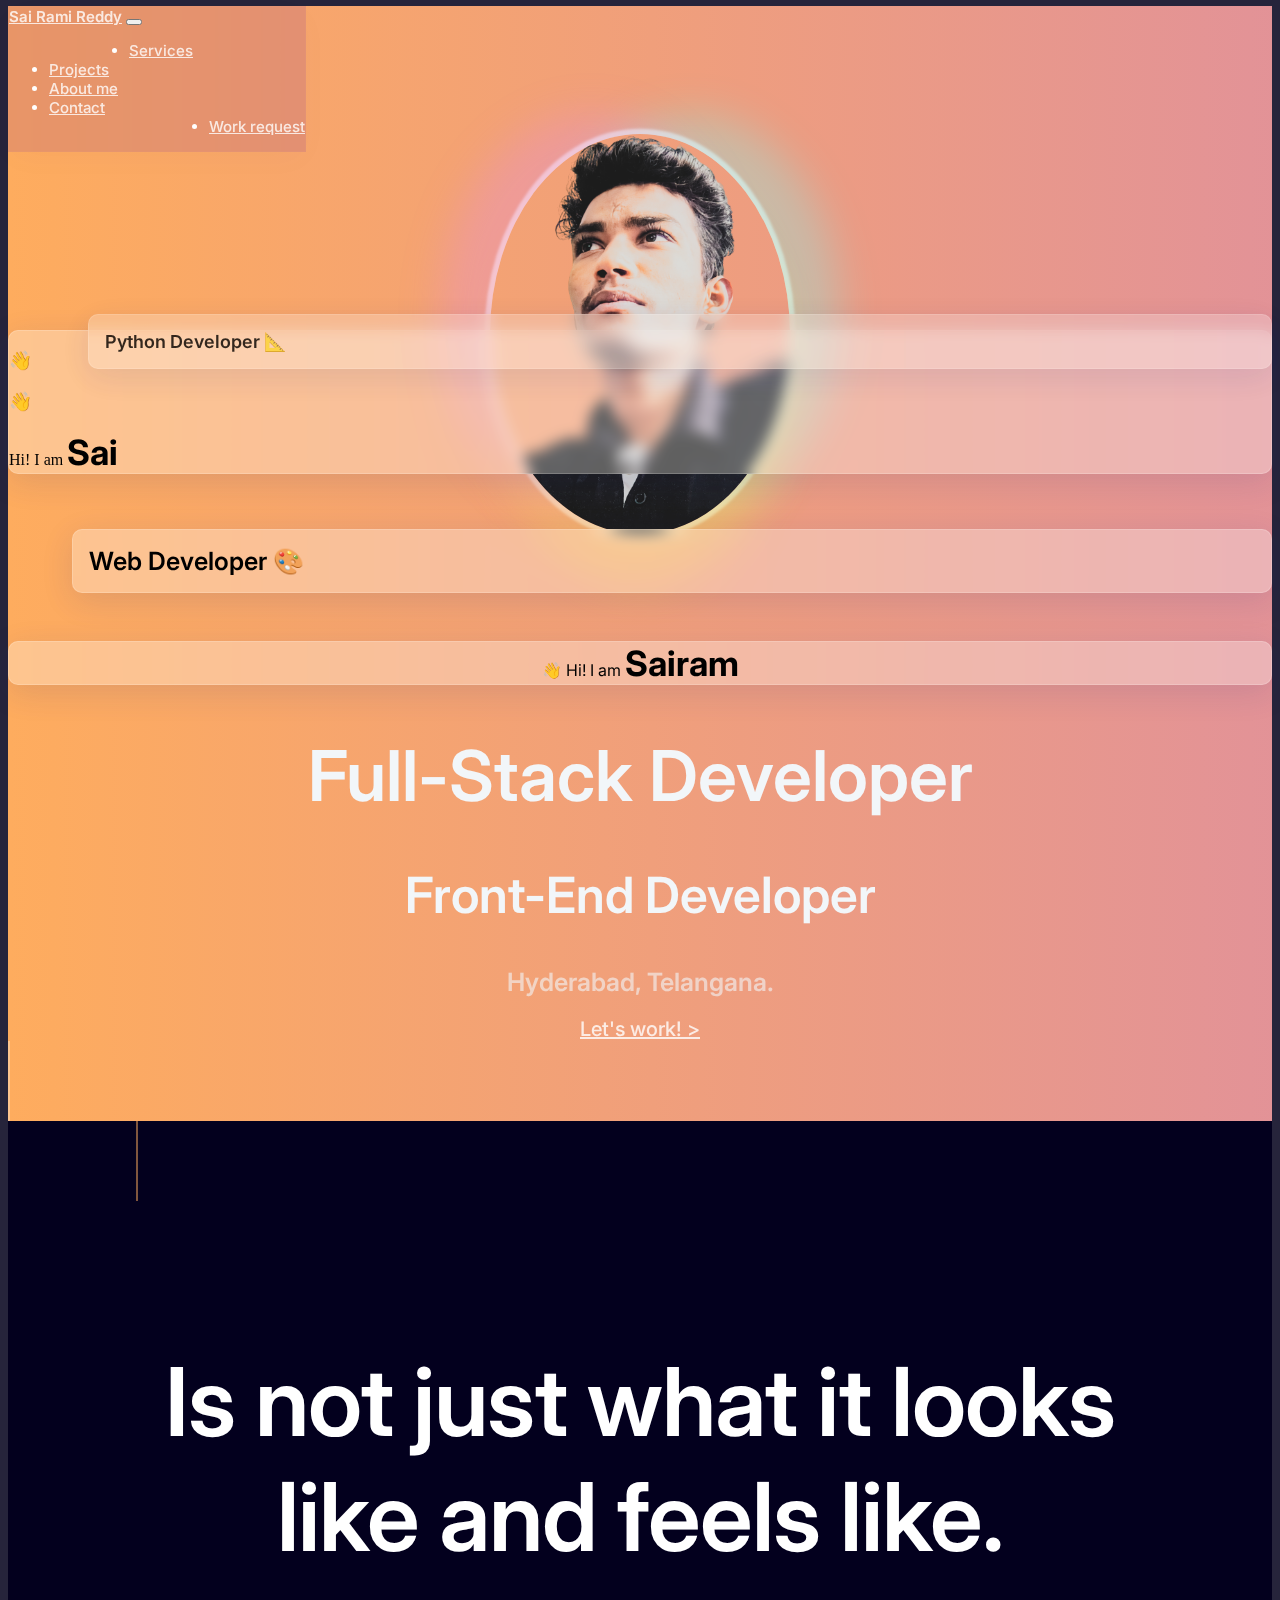
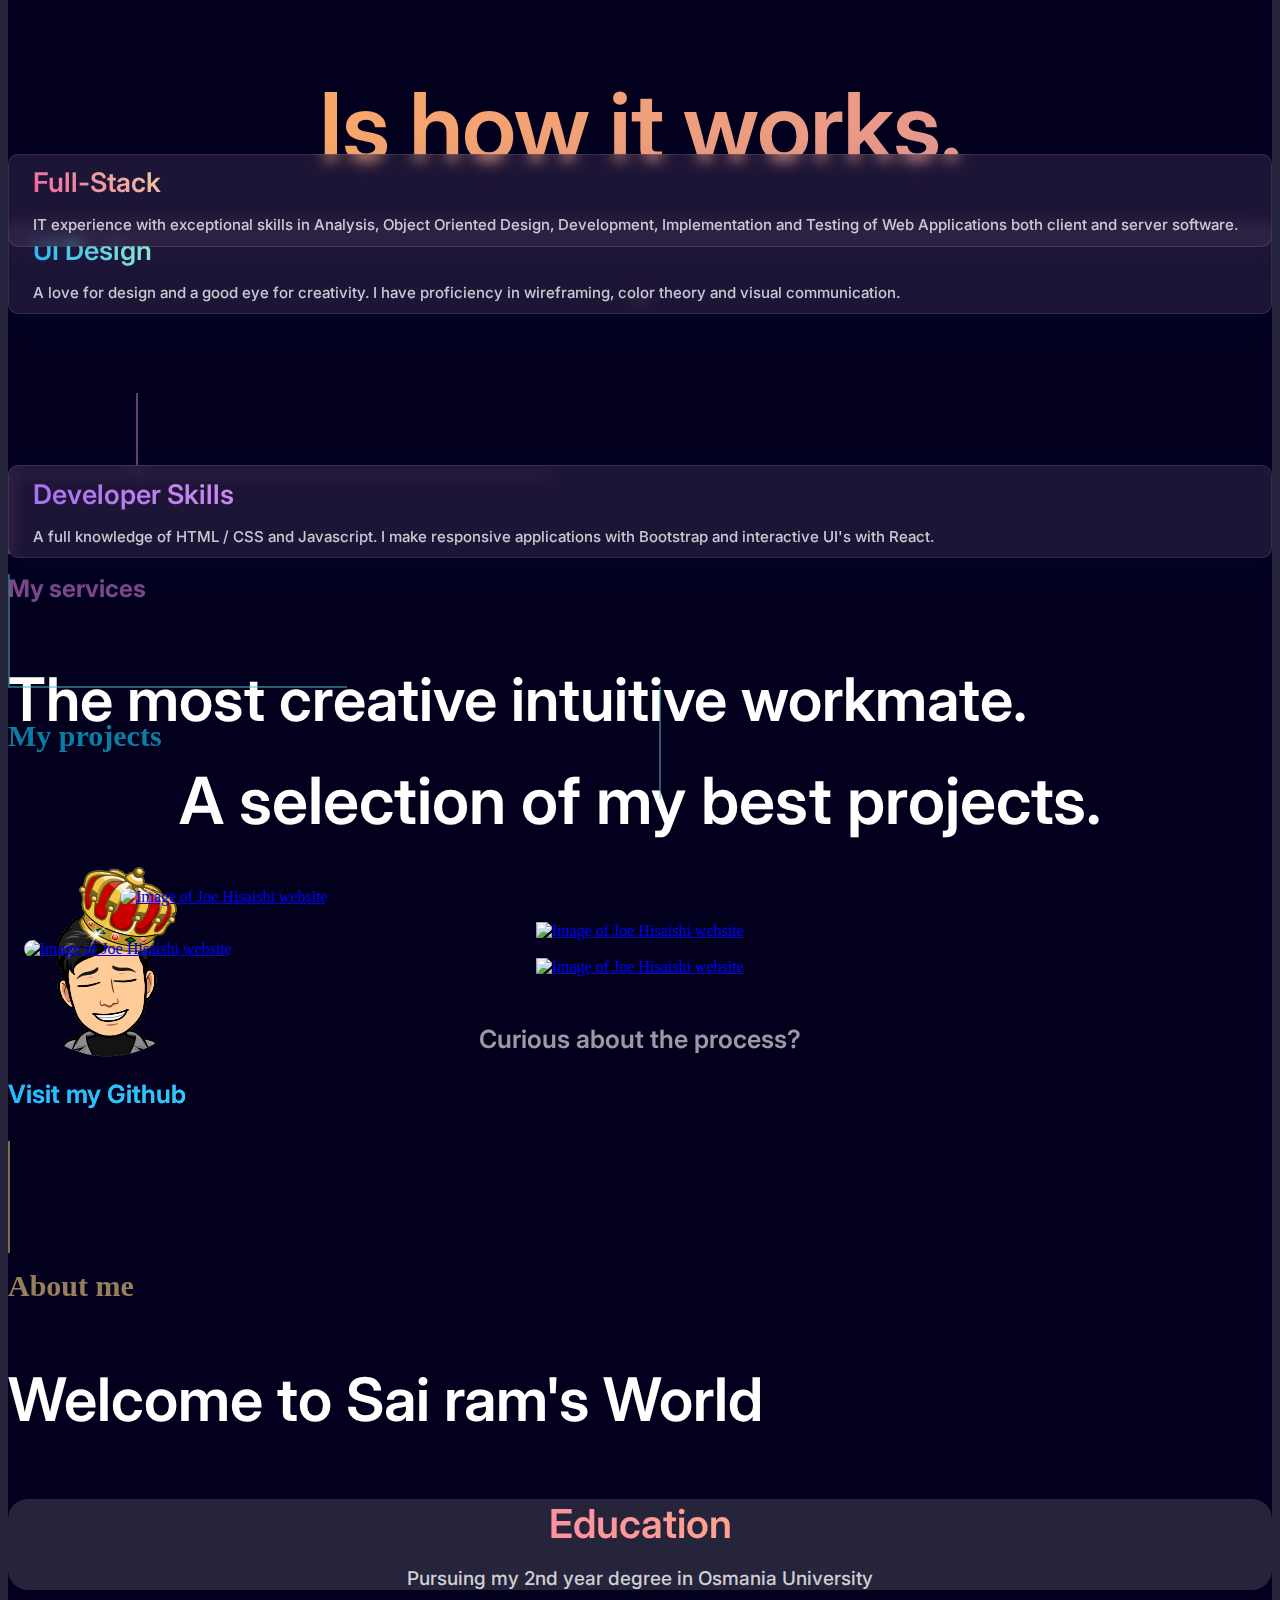
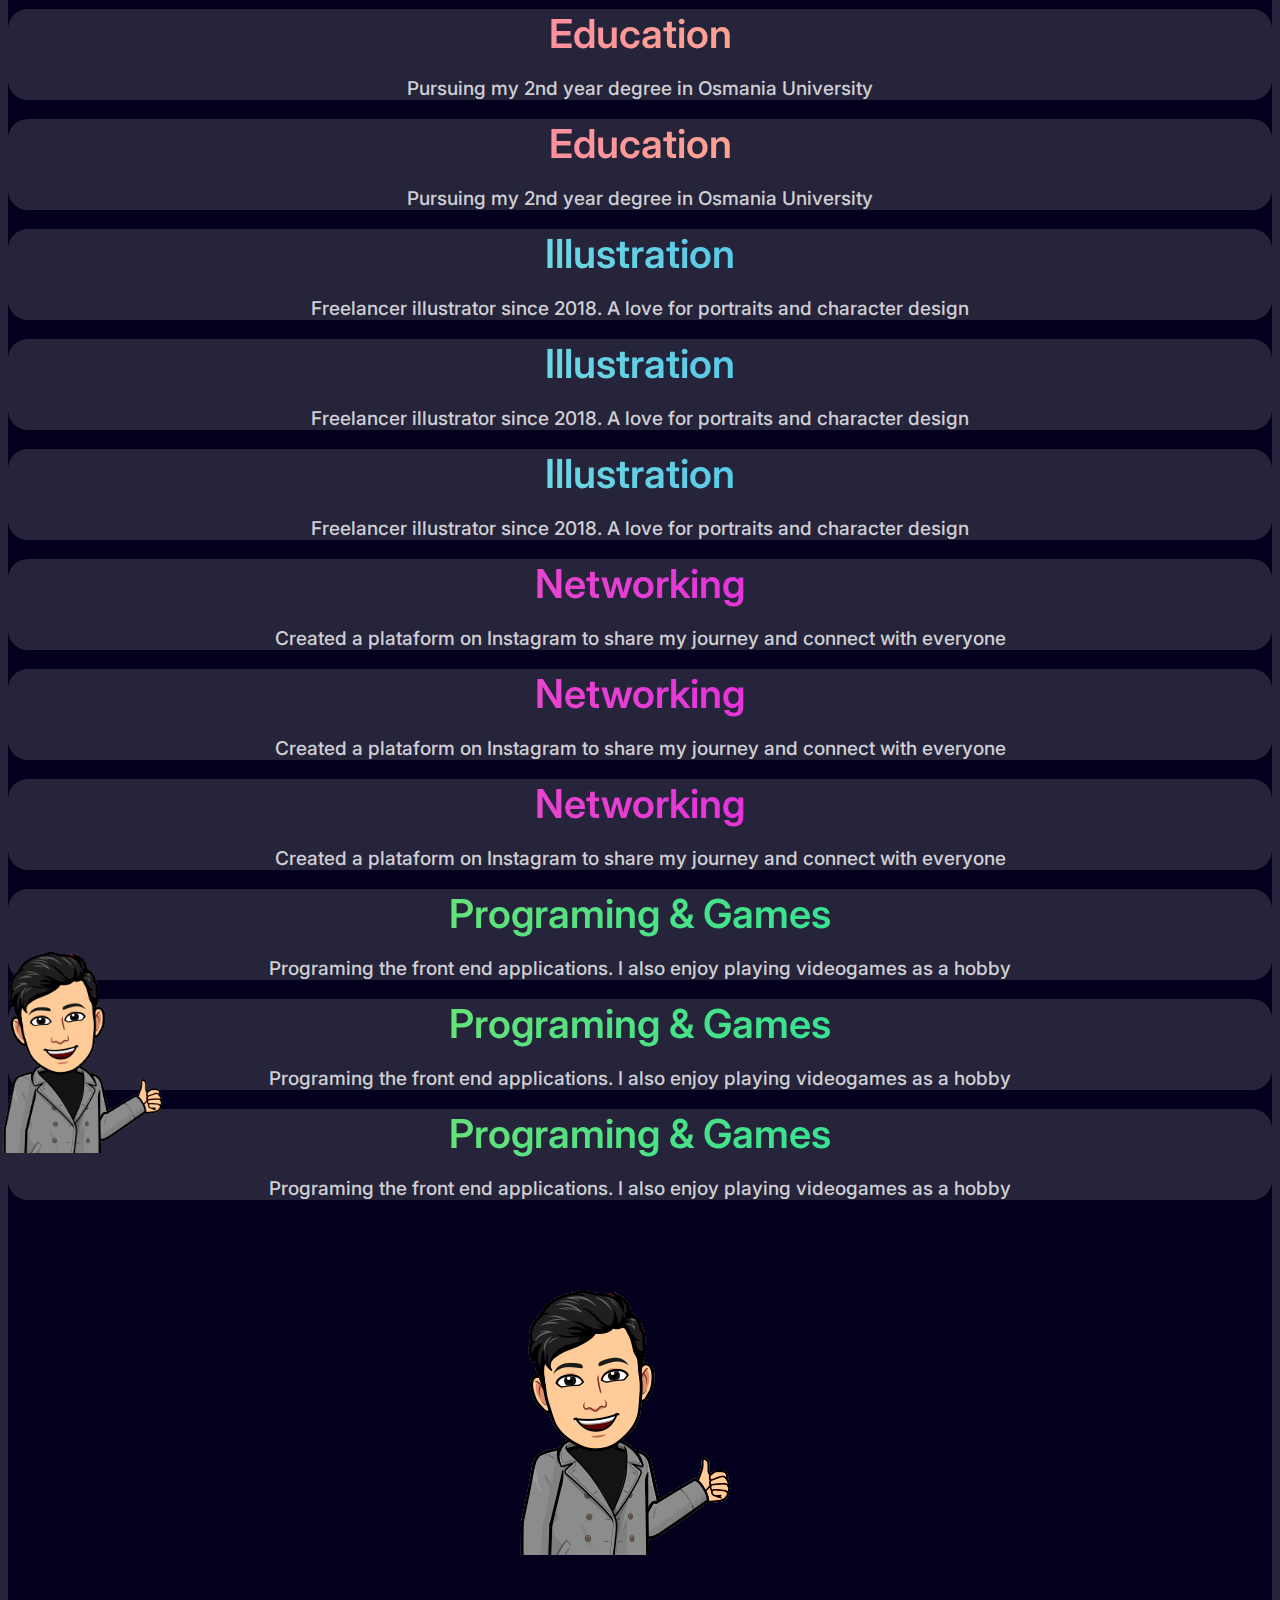
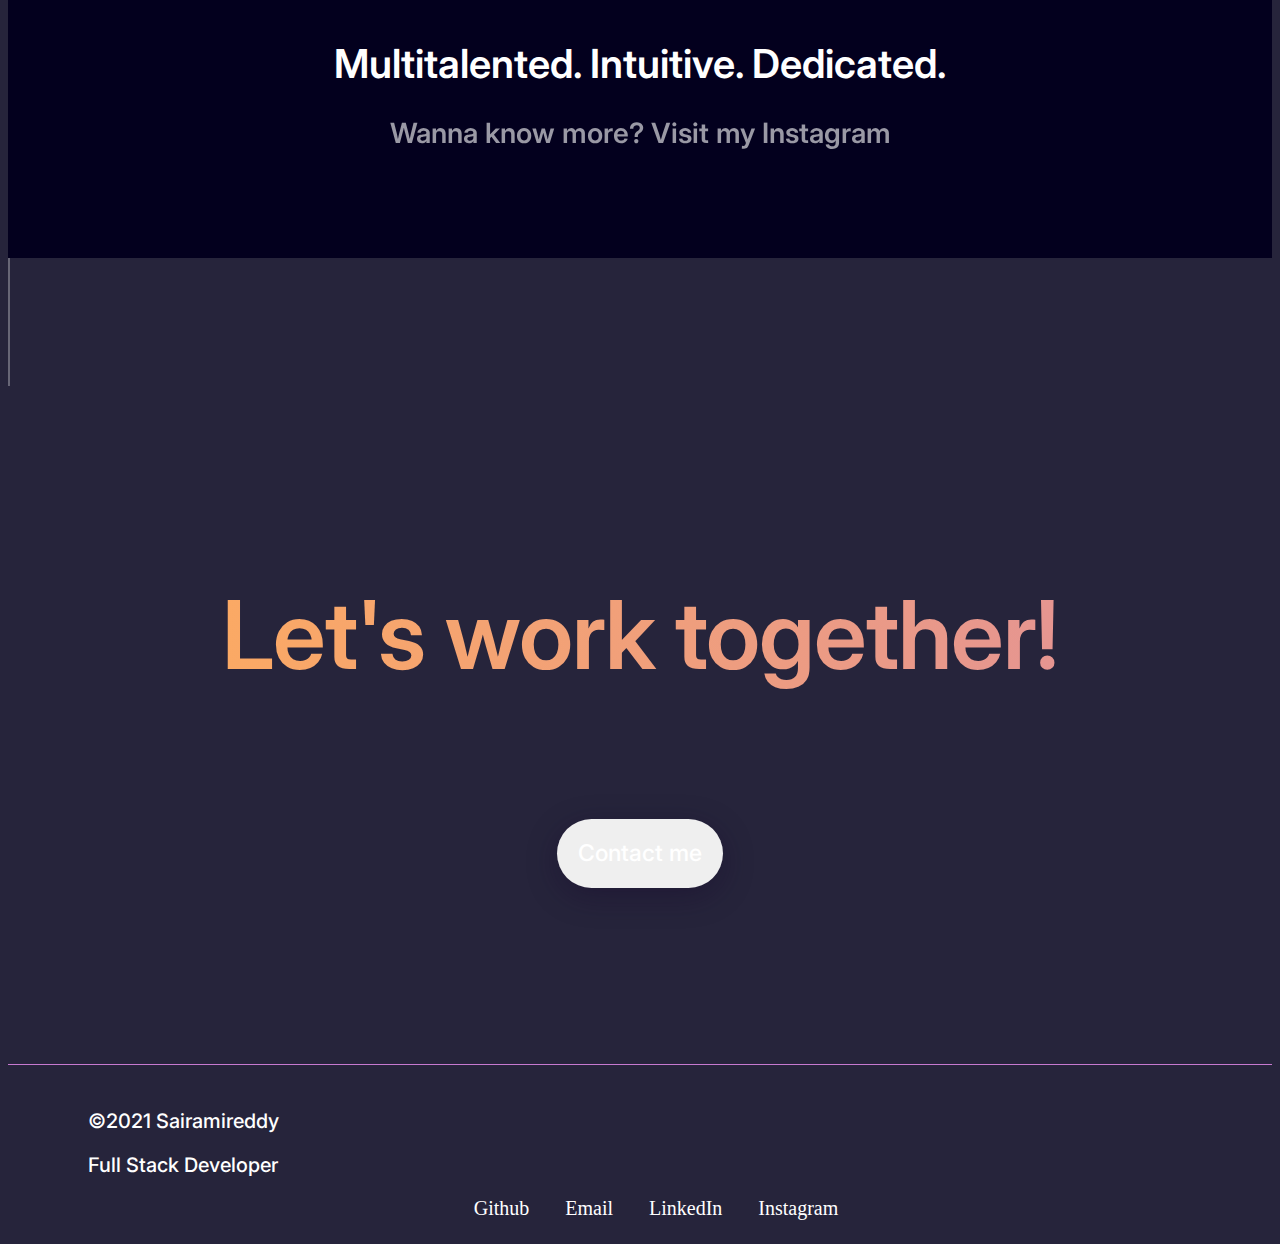
==== commit 2ba0c9c1: "Update index.html" ====
--- a/index.html
+++ b/index.html
@@ -604,9 +604,9 @@
             >
               <div class="card shadow-green">
                 <div class="card-body" align="center">
-                  <h5 class="card-title card-green">Music & Games</h5>
-                  <p class="card-info">
-                    Songwritter, pianist and singer in my freetime. I also enjoy
+                  <h5 class="card-title card-green">Programing & Games</h5>
+                  <p class="card-info">
+                    Programing the front end applications. I also enjoy
                     playing videogames as a hobby
                   </p>
                 </div>
@@ -618,9 +618,9 @@
             >
               <div class="card shadow-green">
                 <div class="card-body" align="center">
-                  <h5 class="card-title card-green">Music & Games</h5>
-                  <p class="card-info">
-                    Songwritter, pianist and singer in my freetime. I also enjoy
+                  <h5 class="card-title card-green">Programing & Games</h5>
+                  <p class="card-info">
+                    Programing the front end applications. I also enjoy
                     playing videogames as a hobby
                   </p>
                 </div>
@@ -632,9 +632,9 @@
             >
               <div class="card shadow-green">
                 <div class="card-body" align="center">
-                  <h5 class="card-title card-green">Music & Games</h5>
-                  <p class="card-info">
-                    Songwritter, pianist and singer in my freetime. I also enjoy
+                  <h5 class="card-title card-green">Programing & Games</h5>
+                  <p class="card-info">
+                    Programing the front end applications. I also enjoy
                     playing videogames as a hobby
                   </p>
                 </div>
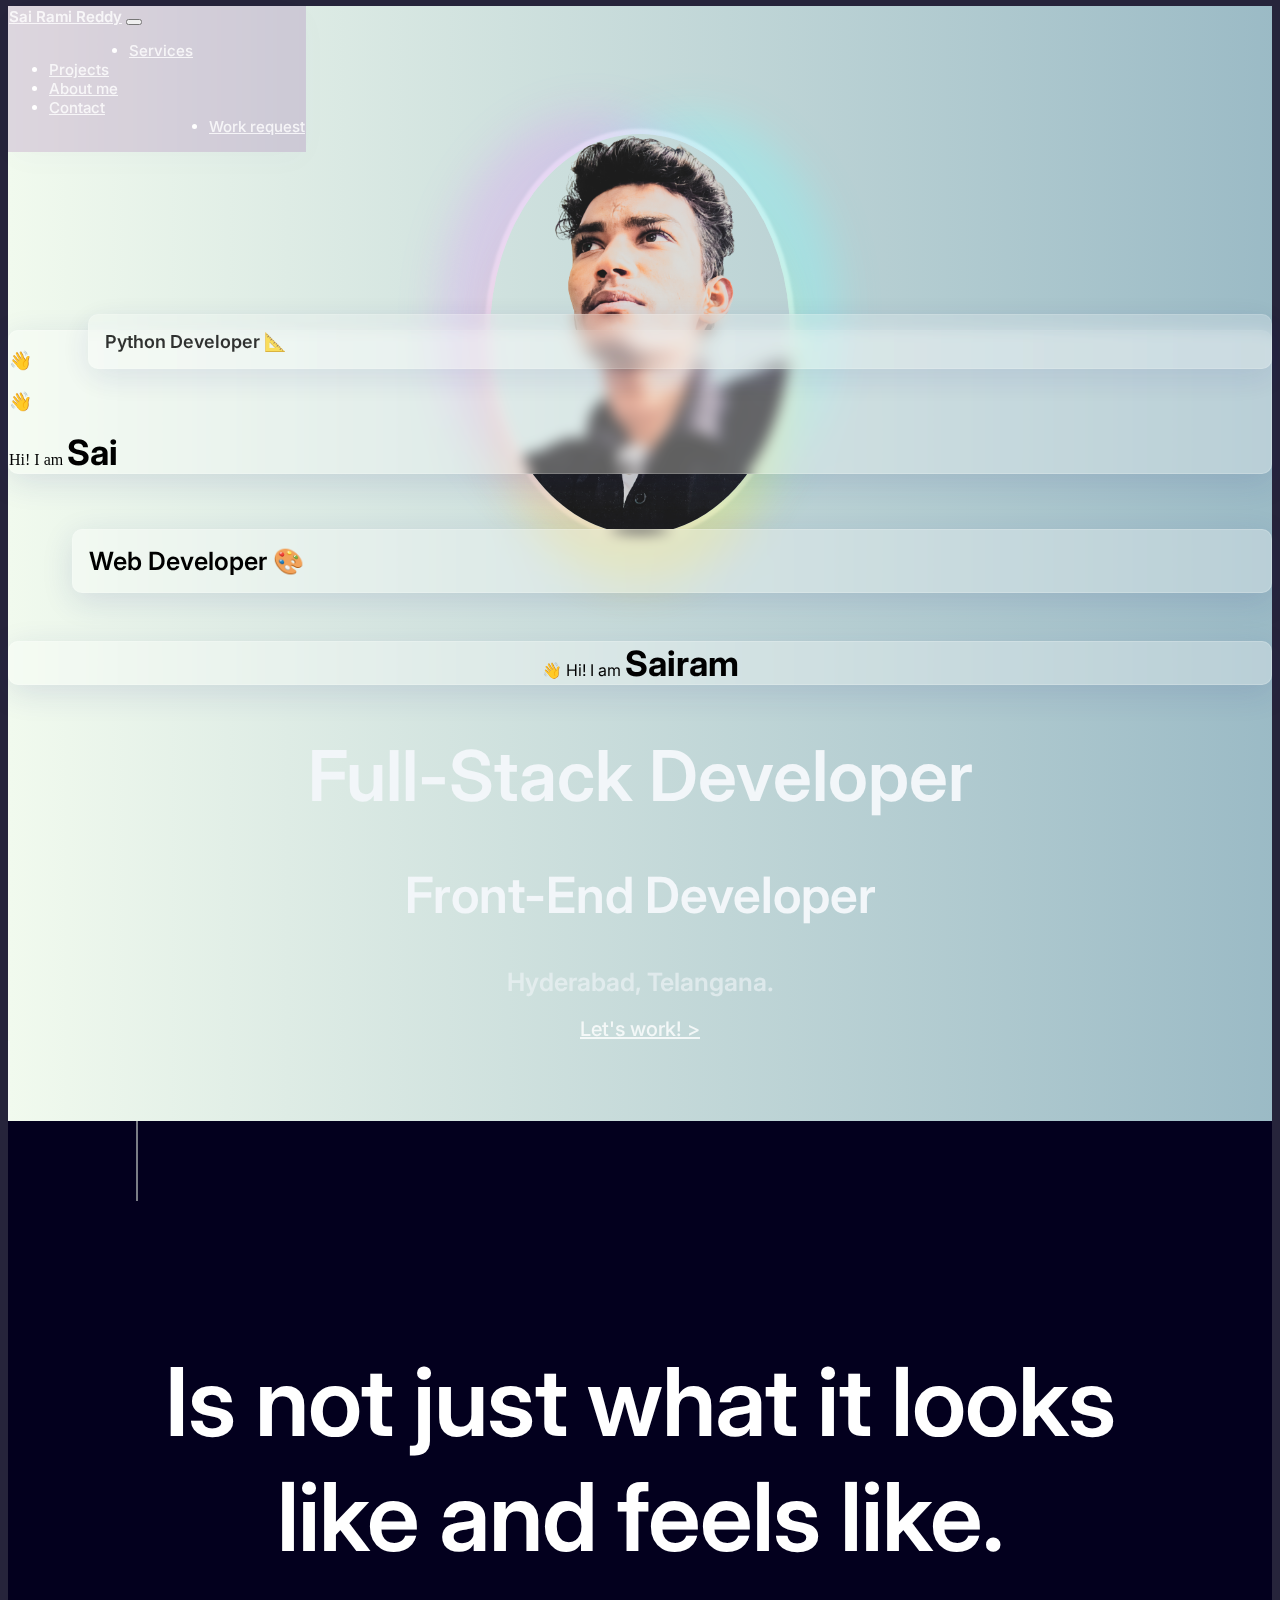
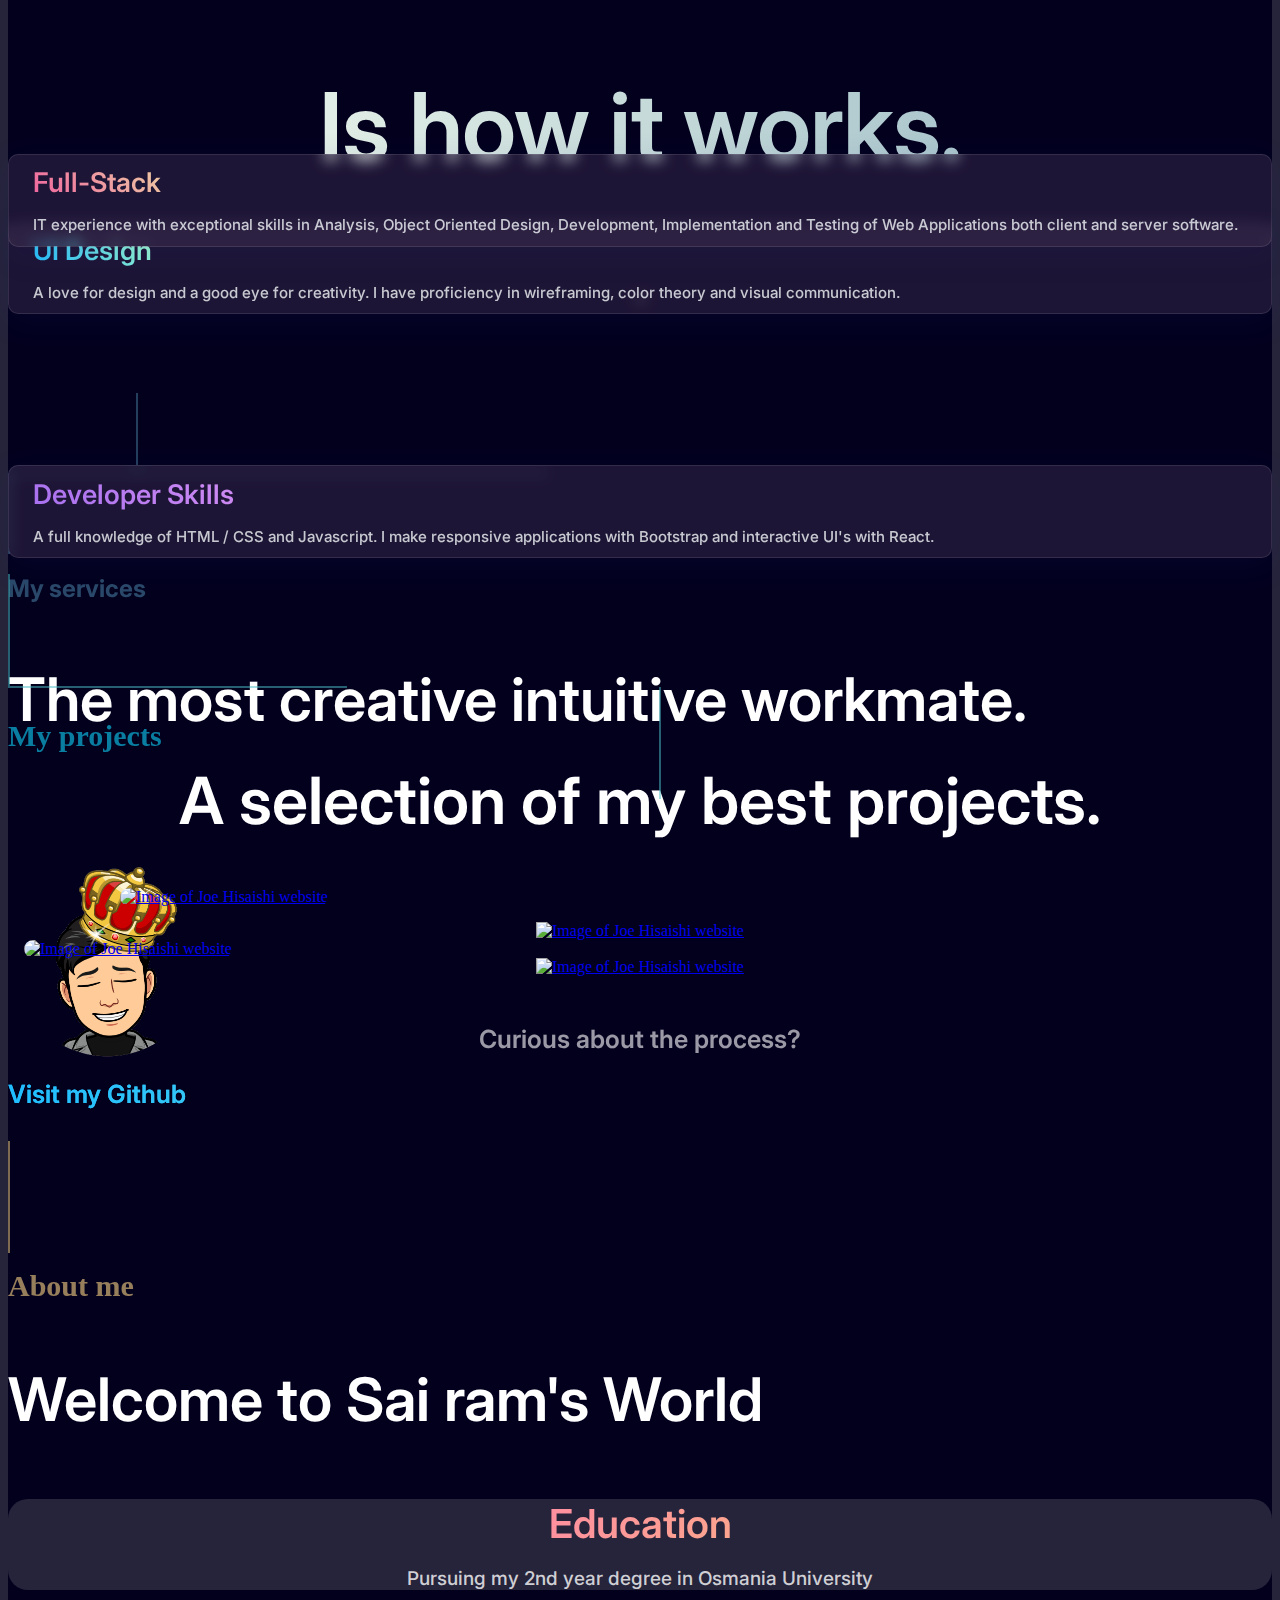
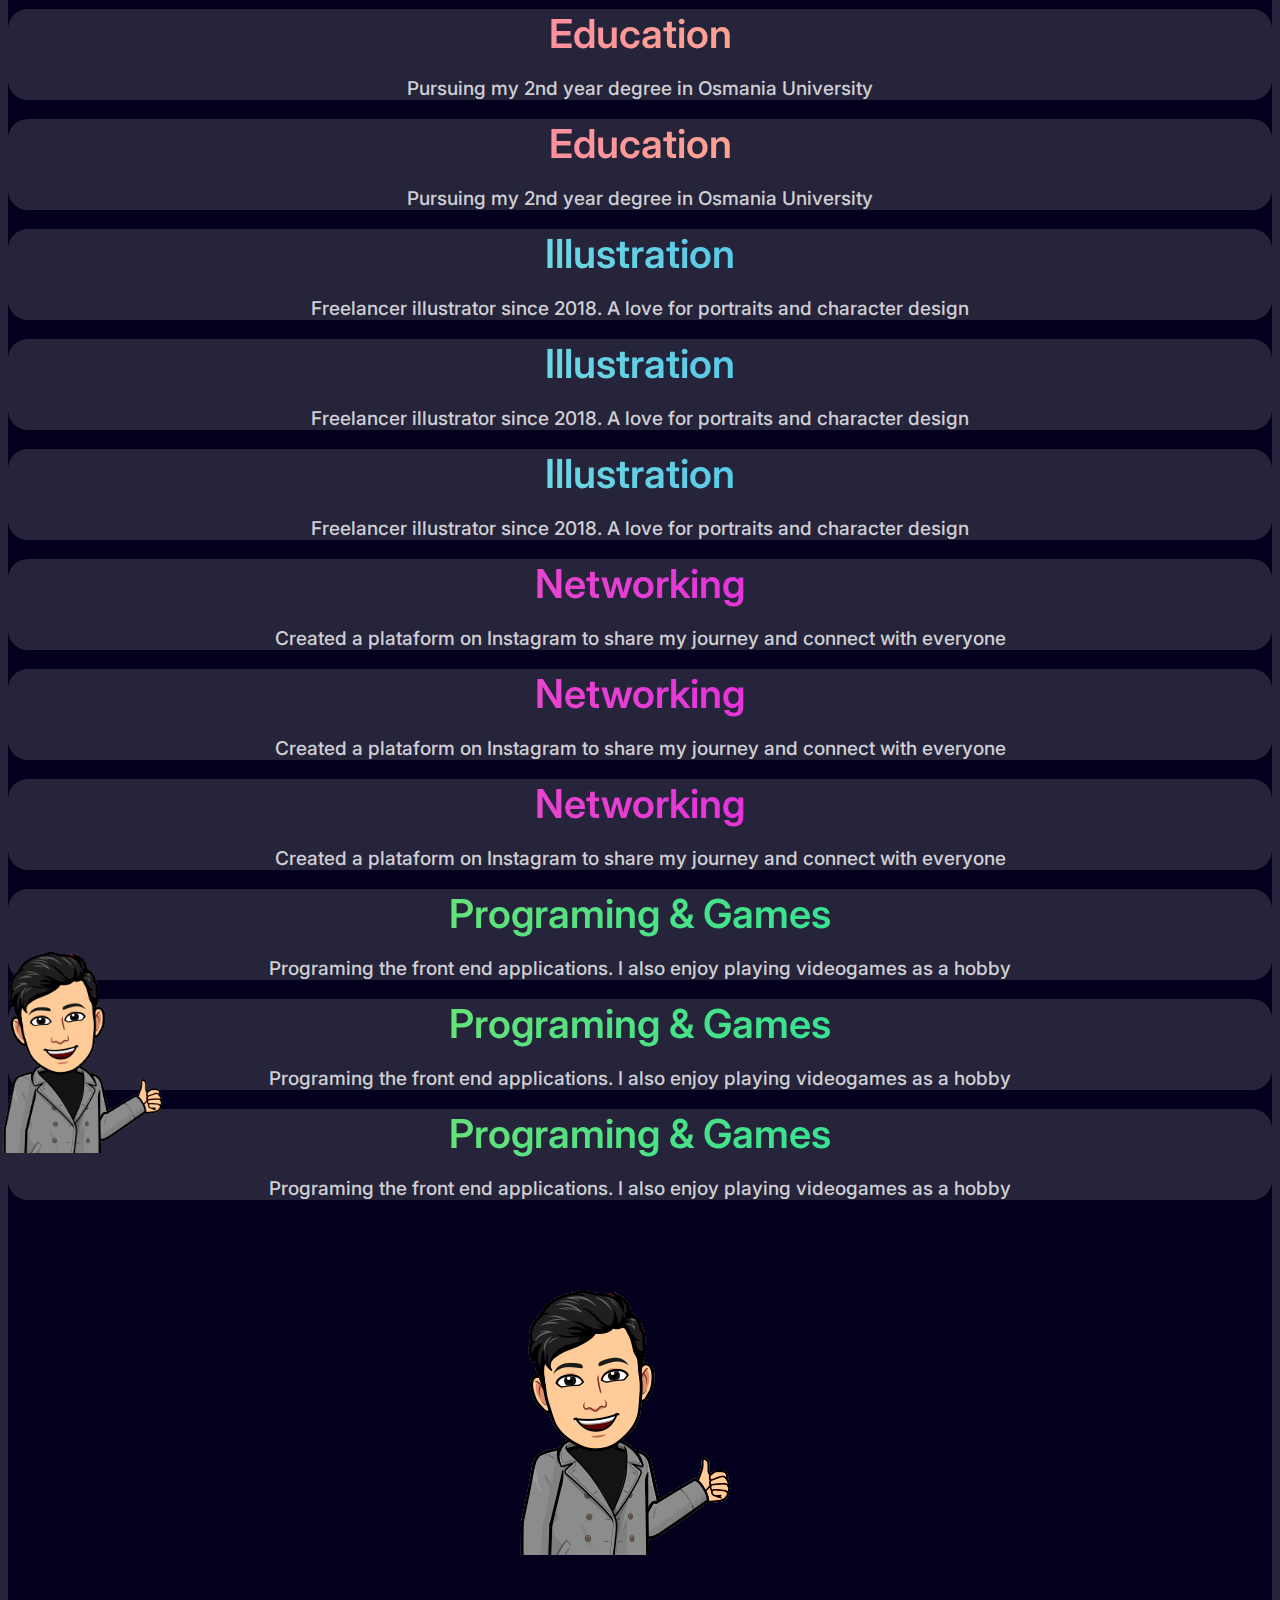
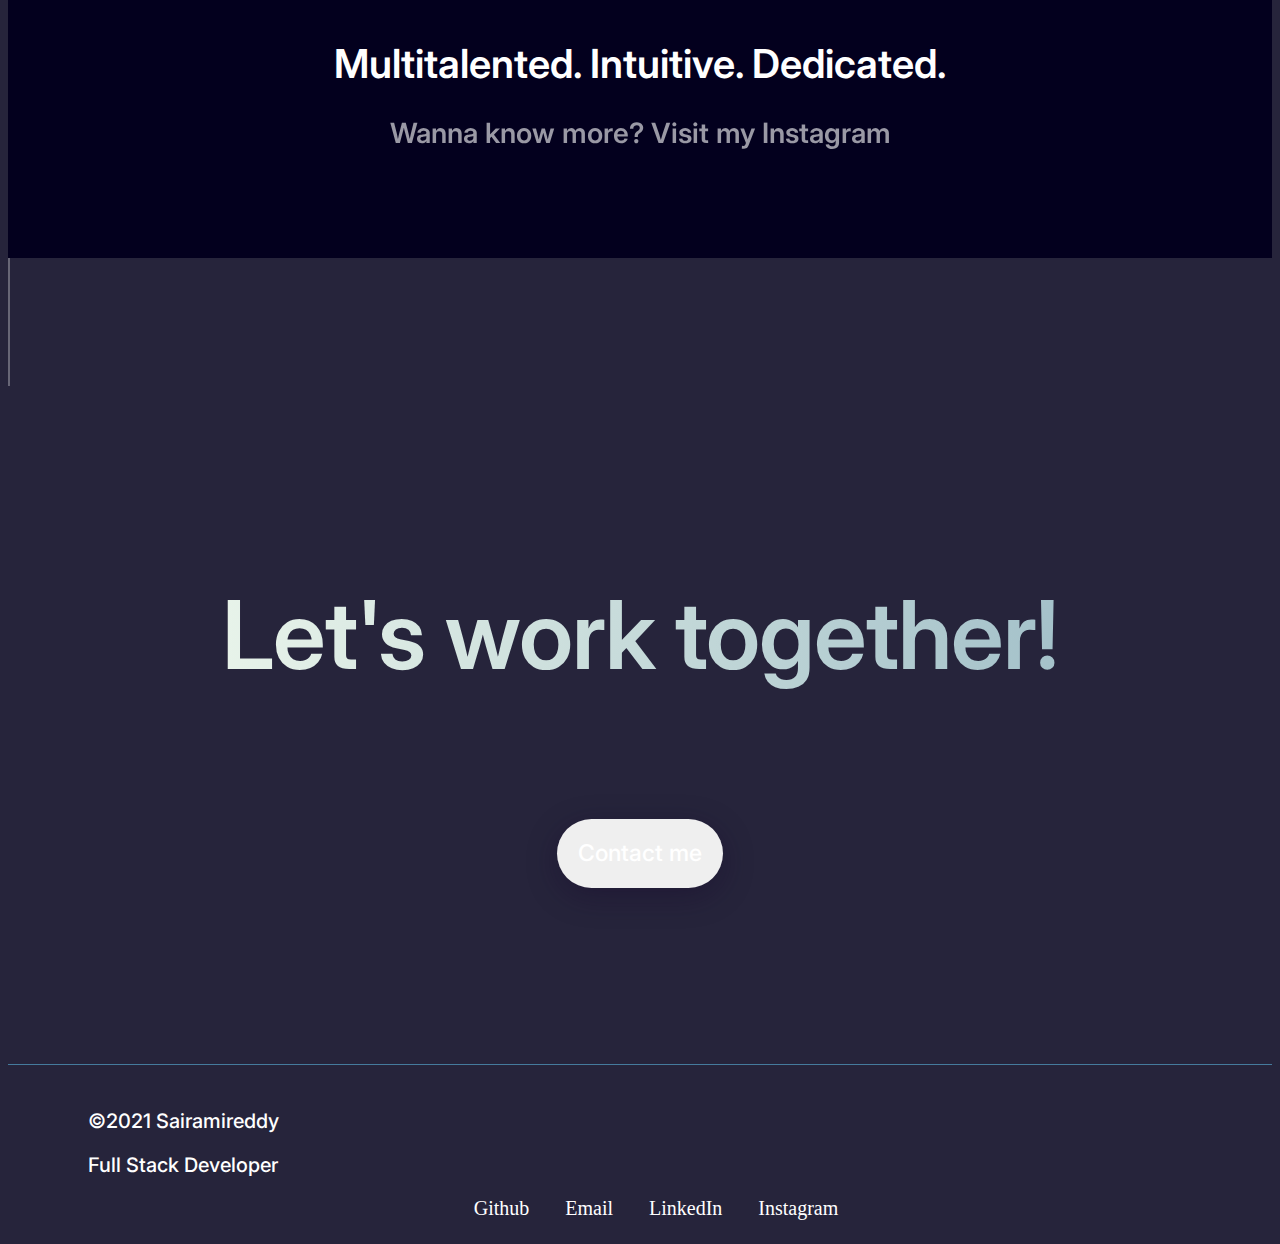
==== commit 815eb5e1: "Update index.html" ====
--- a/index.html
+++ b/index.html
@@ -4,7 +4,7 @@
     <meta charset="UTF-8" />
     <meta http-equiv="X-UA-Compatible" content="IE=edge" />
     <meta name="viewport" content="width=device-width, initial-scale=1.0" />
-    <title>Sai Ram | Full-Stack Developer</title>
+    <title>Sairamireddy | Full-Stack Developer</title>
     <link rel="icon" type="image/jpg" href="images\icon-2.png" />
     <link rel="stylesheet" href="css/style.css" />
     <link rel="preconnect" href="https://fonts.googleapis.com" />
--- a/css/style.css
+++ b/css/style.css
@@ -2,8 +2,8 @@
   --font: "Inter", sans-serif;
   --size-quote: 95px;
   --dark-background: #03001e;
-  --yellow: #feac5e;
-  --purple: #c779d0;
+  --yellow: #F1FAEE;
+  --purple: #457B9D;
   --blue: #4bc0c8;
   --white: #ffffff;
   --violet: #9c6cebf3;
@@ -3593,7 +3593,7 @@
 
 body.background-contact-me {
   margin: 0;
-  background: linear-gradient(90deg, #feac5e, #c779d0, #4bc0c8);
+  background: linear-gradient(90deg, #F1FAEE, #457B9D, #4bc0c8);
   background-size: 400% 400%;
   animation: gradient 10s ease infinite;
   height: fit-content;
@@ -3602,7 +3602,7 @@
 div.background-main {
   margin: -0.1rem 0 0 0;
   padding: 0;
-  background: linear-gradient(90deg, #feac5e, #c779d0, #4bc0c8);
+  background: linear-gradient(90deg, #F1FAEE, #457B9D, #4bc0c8);
   background-size: 400% 400%;
   animation: gradient 10s ease infinite;
   height: fit-content;
@@ -3849,7 +3849,7 @@
 
 h3.second-part-quote {
   background-color: #f3ec78;
-  background: linear-gradient(90deg, #feac5e, #c779d0, #4bc0c8);
+  background: linear-gradient(90deg, #F1FAEE, #457B9D, #4bc0c8);
   background-size: 400% 400%;
   background-clip: text;
   -webkit-background-clip: text;
@@ -3878,7 +3878,7 @@
 
 div.line-yellow {
   height: 5rem;
-  border-left: 2px solid #feac5e;
+  border-left: 2px solid #F1FAEE;
   opacity: 50%;
   padding: 0;
   display: flex;
@@ -3886,7 +3886,7 @@
 
 div.line-purple {
   height: 5rem;
-  border-left: 2px solid #c779d0;
+  border-left: 2px solid #457B9D;
   opacity: 50%;
   padding: 0;
   display: flex;
@@ -4491,3 +4491,21 @@
   font-size: 20px;
   margin: -1.5rem 0 0 0;
 }
+
+/* Mystyle (sairamireddy) */
+.sairam{
+  color: beige;
+}
+
+.sairam1{
+  height: 320px;
+}
+
+@media screen and (max-width: 479px) {
+  /*-----------smartphones----------*/
+ 
+.sairamireddyh5{
+  font-size: 0.8em;
+}
+
+}
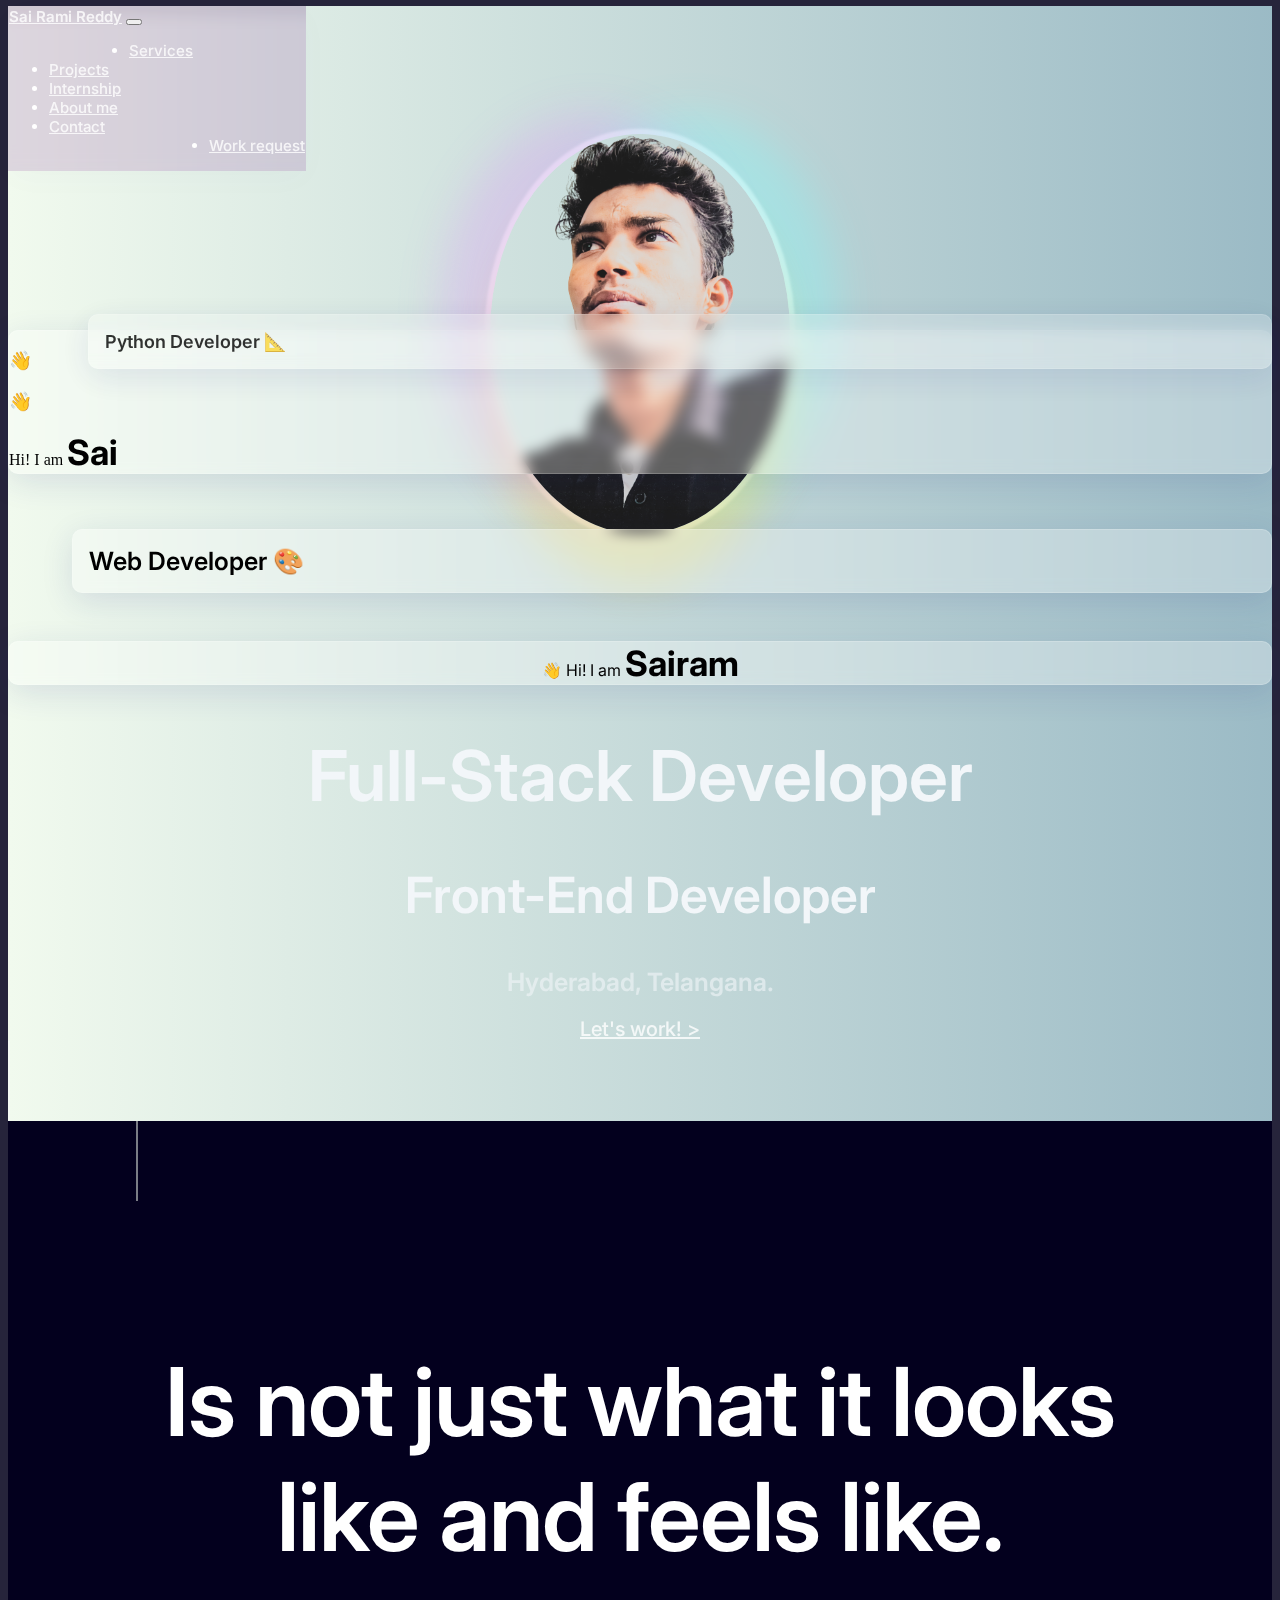
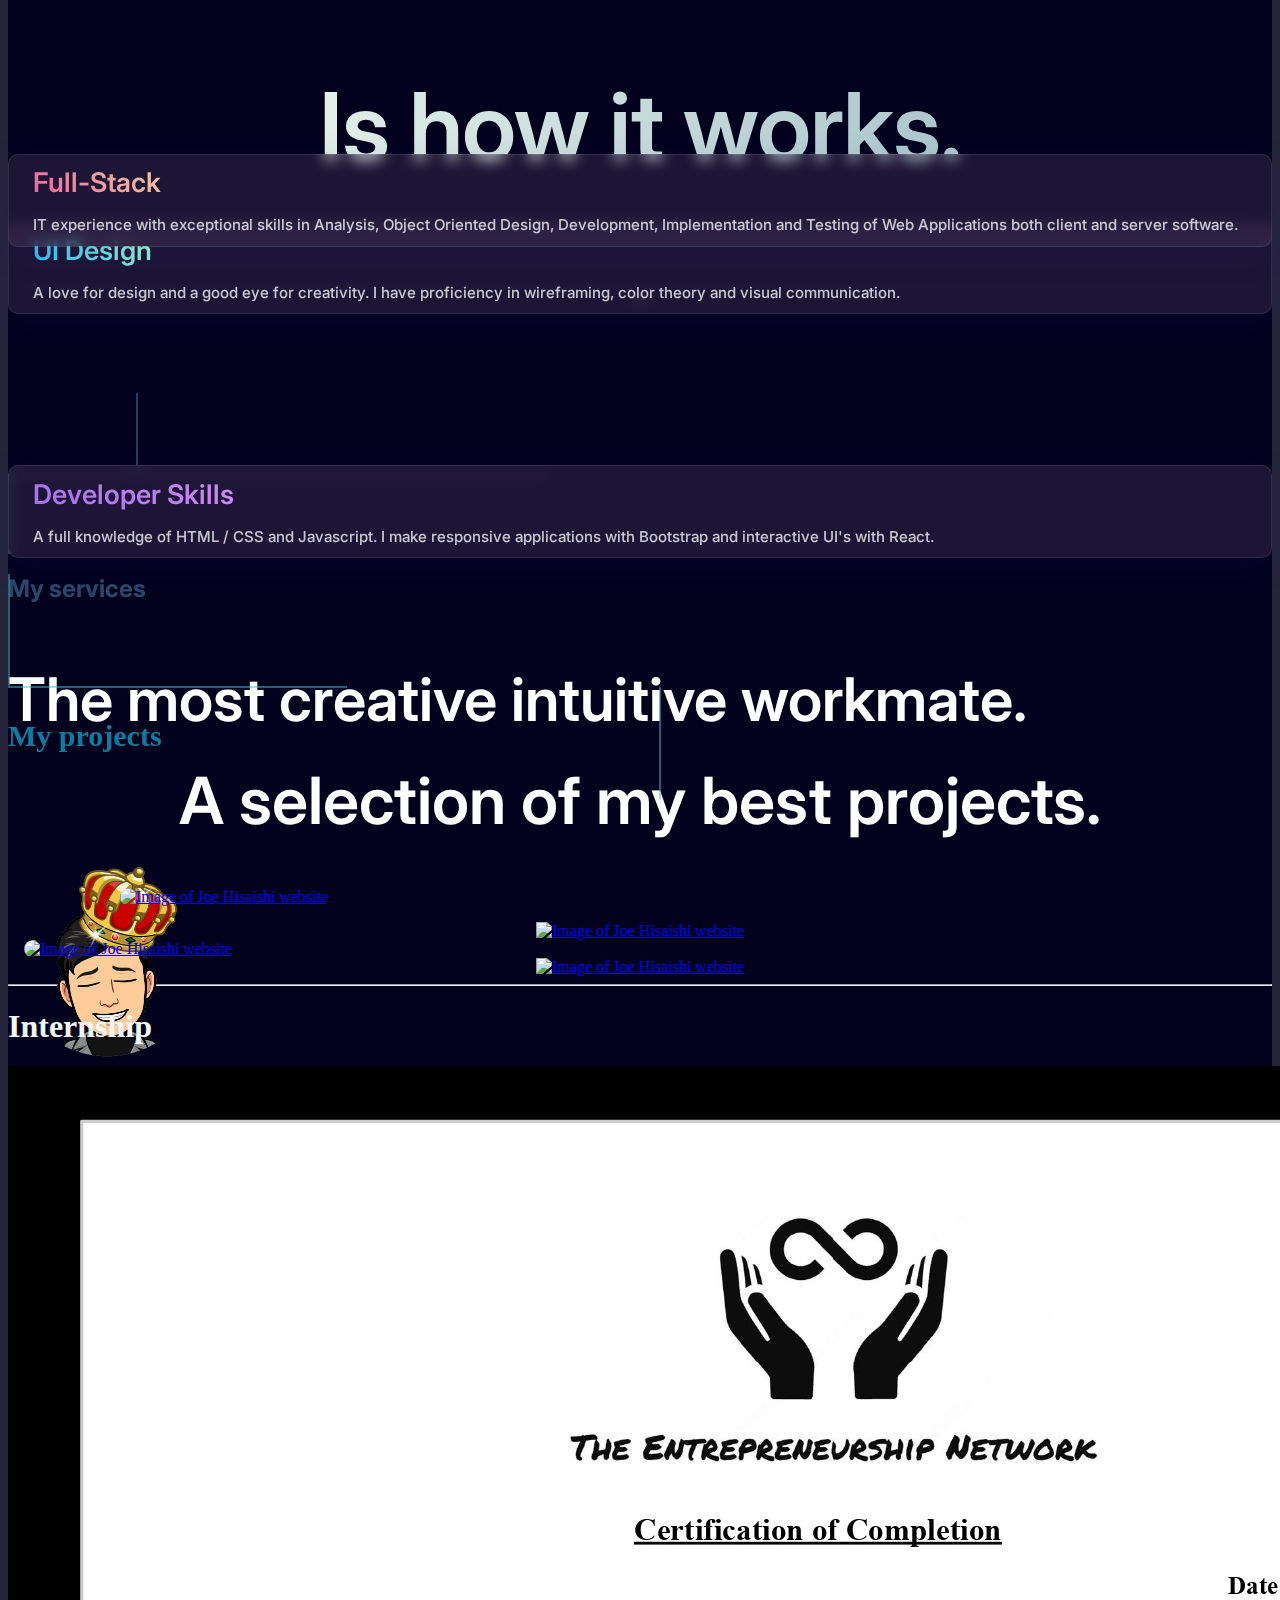
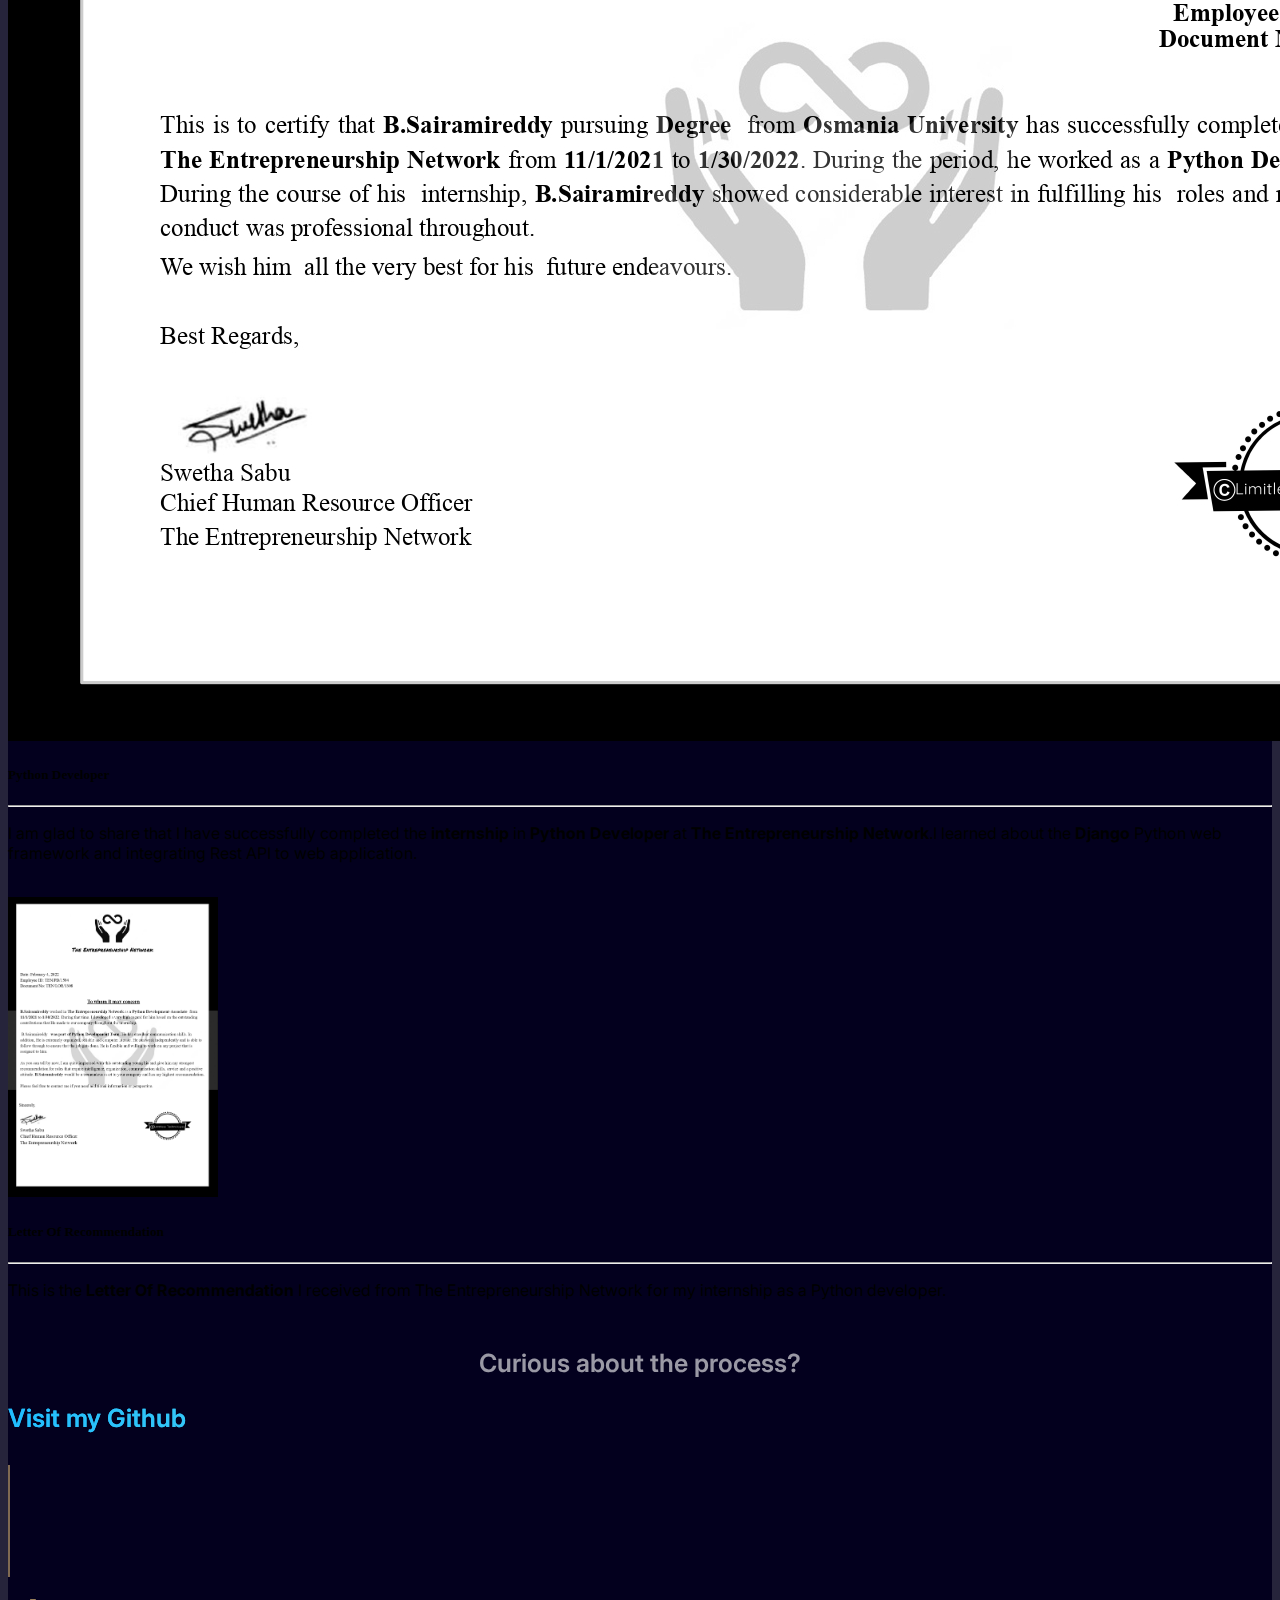
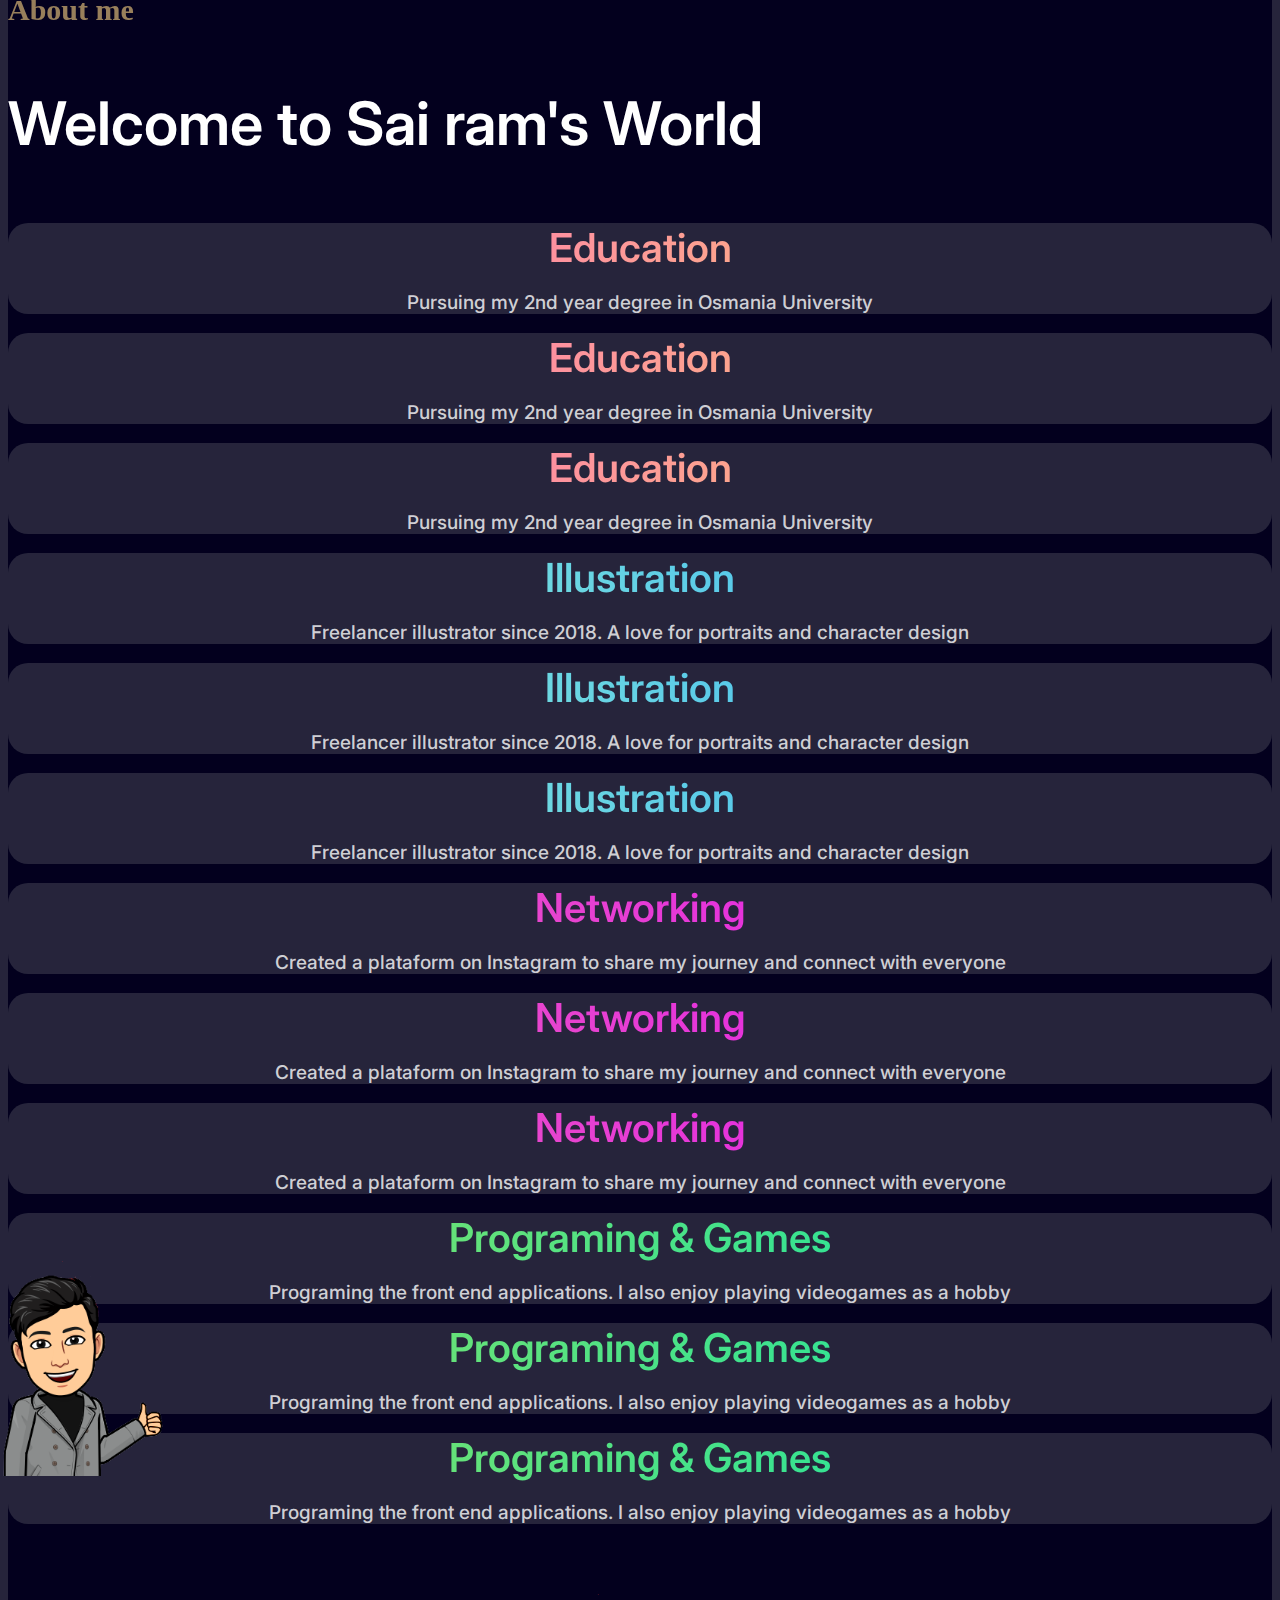
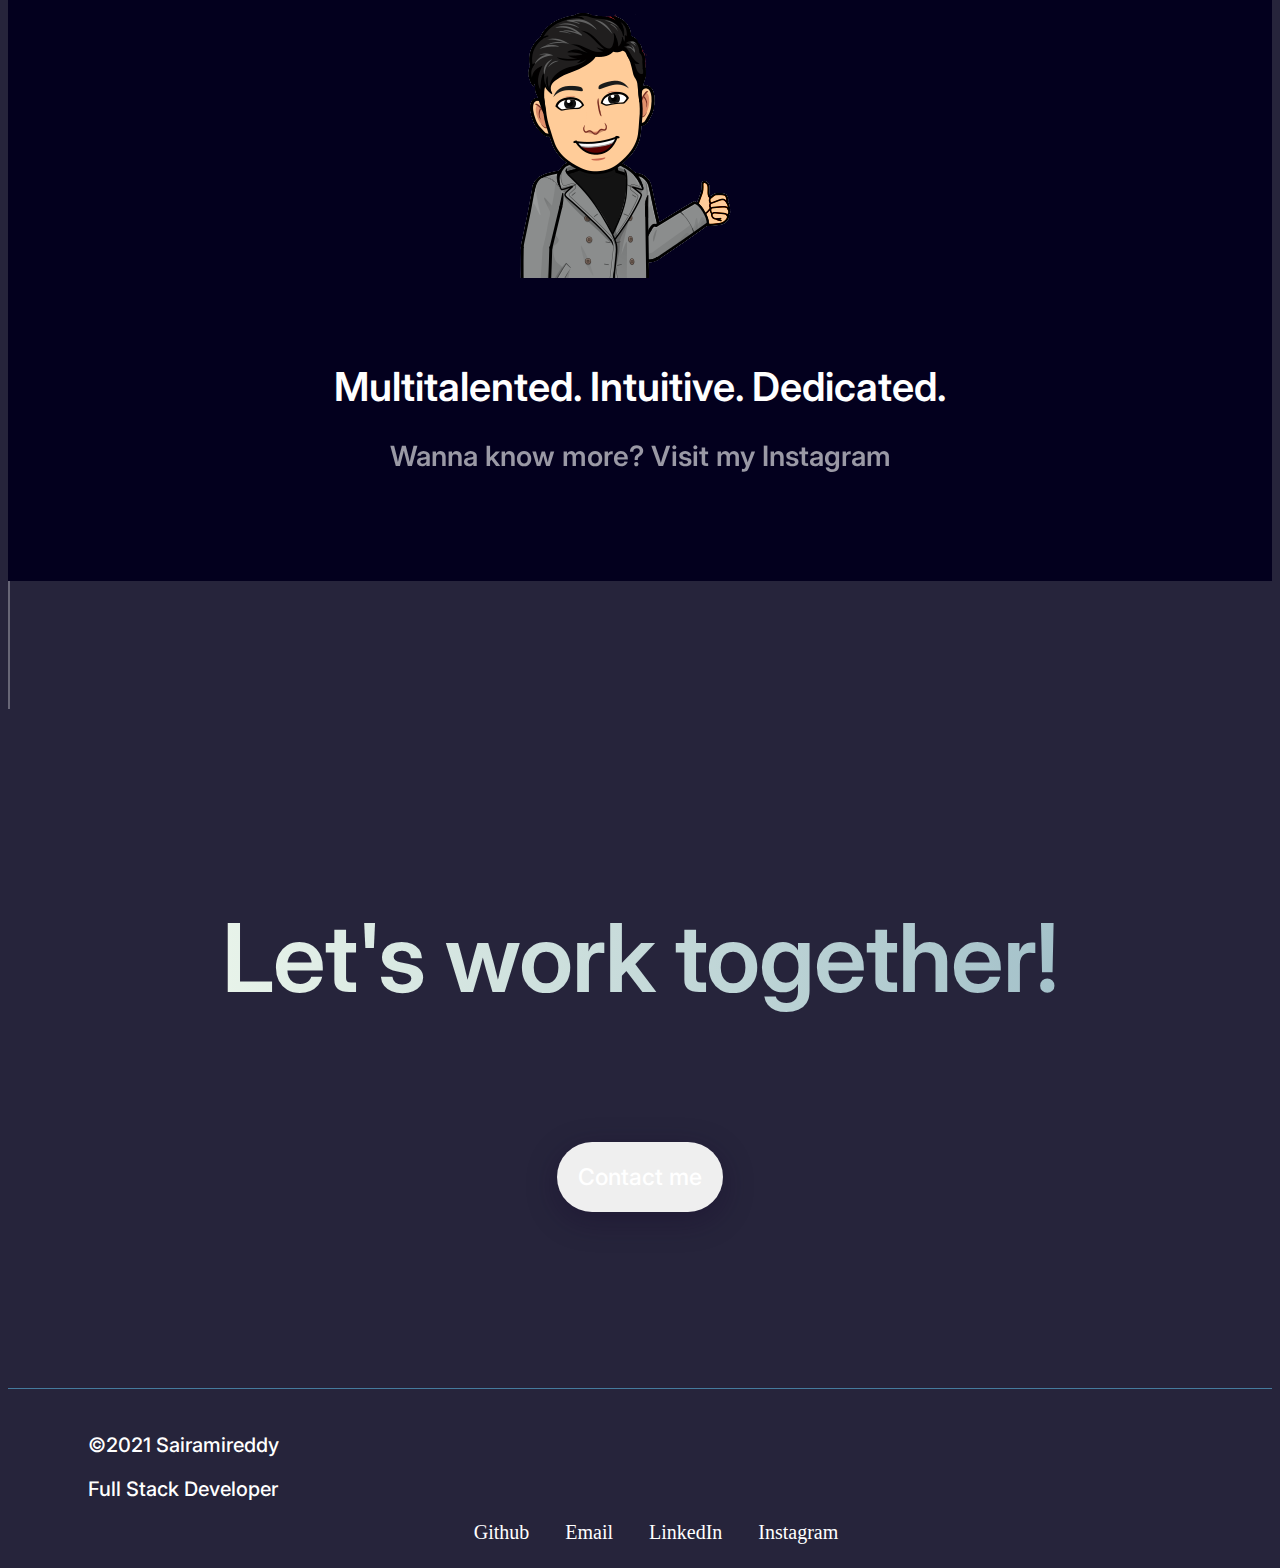
==== commit 7bd07d9d: "Update index.html" ====
--- a/index.html
+++ b/index.html
@@ -62,6 +62,9 @@
               <a class="nav-link active" href="#project">Projects</a>
             </li>
             <li class="nav-item">
+              <a class="nav-link active" href="#Internship">Internship</a>
+            </li>
+            <li class="nav-item">
               <a class="nav-link active" href="#about">About me</a>
             </li>
             <li class="nav-item">
@@ -436,6 +439,45 @@
               />
             </a>
           </div>
+
+          <!-------------- Achievements Start ----------------->
+
+        <div id="Internship" class="offset container mt-3 mb-5">
+          <div class="post-heading text-center">
+              <hr class="w-50 mx-auto pb-0" style="color: azure;">
+              <h1 style="color: aliceblue;" class="mb-4">Internship</h1>
+          </div>
+
+          <div class="row g-0 bg-light position-relative" style="border-radius: 10px;">
+            <div class="col-md-6 mb-md-0 p-md-4">
+              <a href="https://github.com/sairamireddy6/B.sairamireddy/blob/main/images/Certificate%20of%20Completion_%20B.Sairamireddy_page-0001.jpg?raw=true">
+              <img src="images/Certificate of Completion_ B.Sairamireddy_page-0001.jpg" class="w-100" alt="Certificate of Sairam">
+              </a>
+            </div>
+            <div class="col-md-6 p-4 ps-md-0">
+              <h5 class="mt-0 text-center">Python Developer</h5>
+              <hr>
+              <p>I am glad to share that I have successfully completed the <b>internship</b> in <b>Python Developer</b> at <b>The Entrepreneurship Network</b>.I learned about the <b>Django</b> Python web framework and integrating Rest API to web application.</p>
+              <br>
+              <div class="shadow p-3 mb-5 bg-body rounded" >
+                <div class="shadow-lg p-3 mb-5 bg-body rounded my-4 col-md-6 text-center container">
+                  <a href="https://github.com/sairamireddy6/B.sairamireddy/blob/main/images/LOR_%20B.Sairamireddy_page-0001.jpg?raw=true">
+                  <img src="images/LOR_ B.Sairamireddy_page-0001.jpg" class="flex-shrink-0 me-3 mb-4" alt="LOR of Sairam" style="height: 300px;">
+                  </a>
+                </div>
+              <div>
+                <h5 class="text-center">Letter Of Recommendation</h5>
+              <hr>
+              <p>This is the <b>Letter Of Recommendation</b> I received from The Entrepreneurship Network for my internship as a Python developer.</p>
+              </div>
+              </div>
+            </div>
+          </div>
+          
+        </div>
+
+<!-------------- Achievements End ----------------->
+
           <!--Message at the bottom-->
           <div class="col-12 d-flex justify-content-center" align="center">
             <p class="curious-message">Curious about the process?</p>
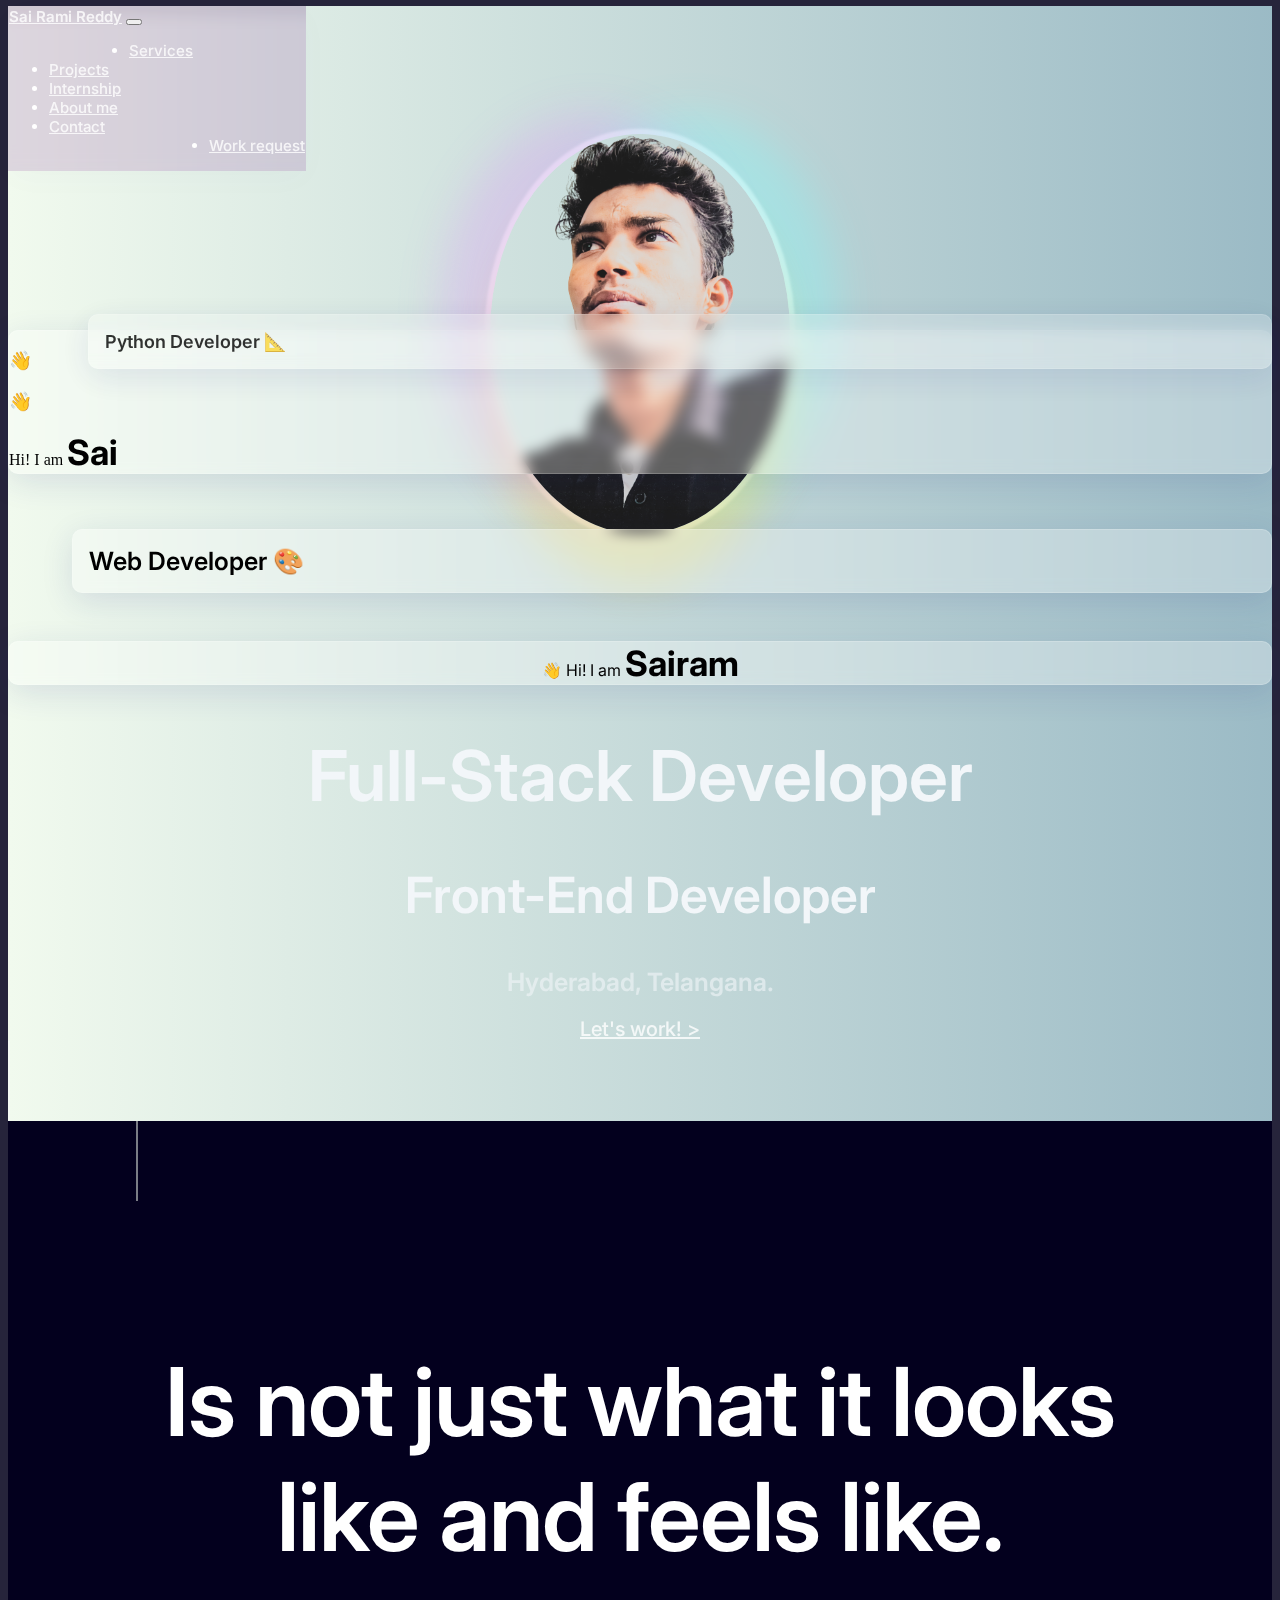
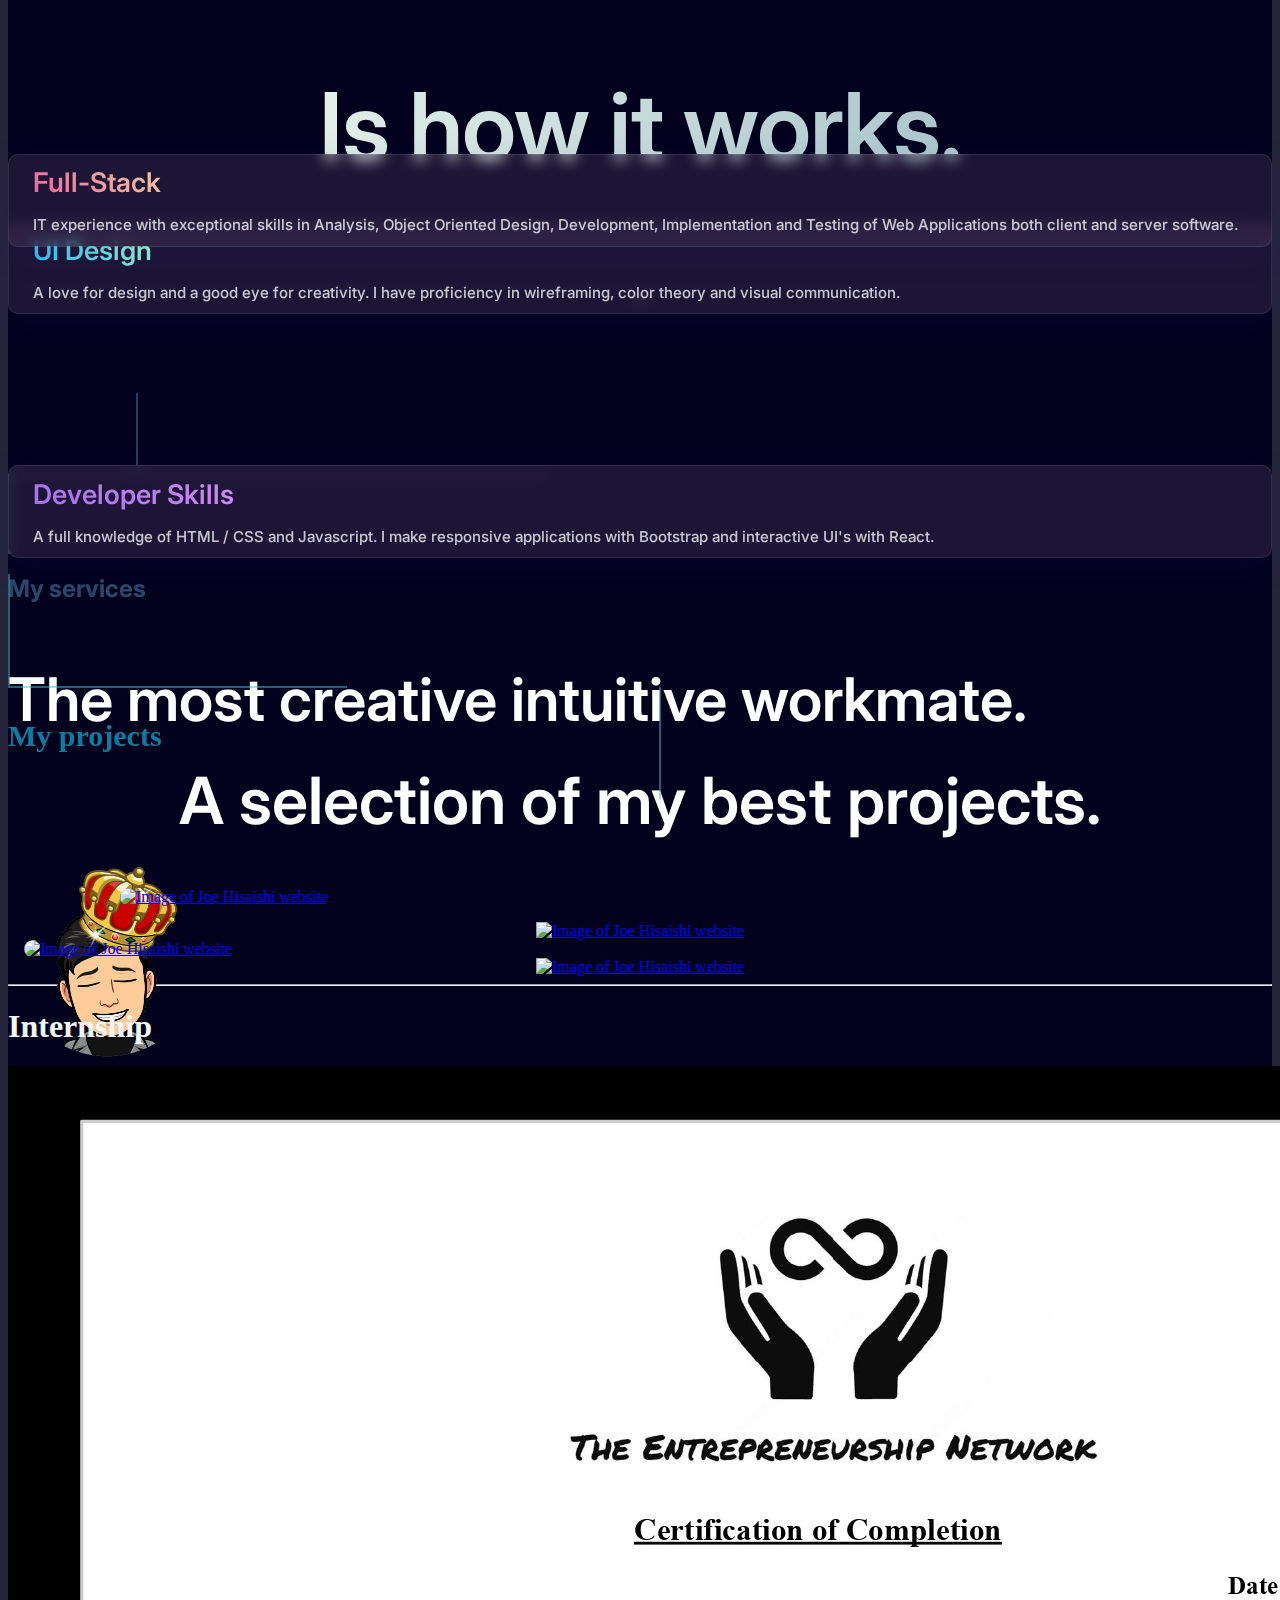
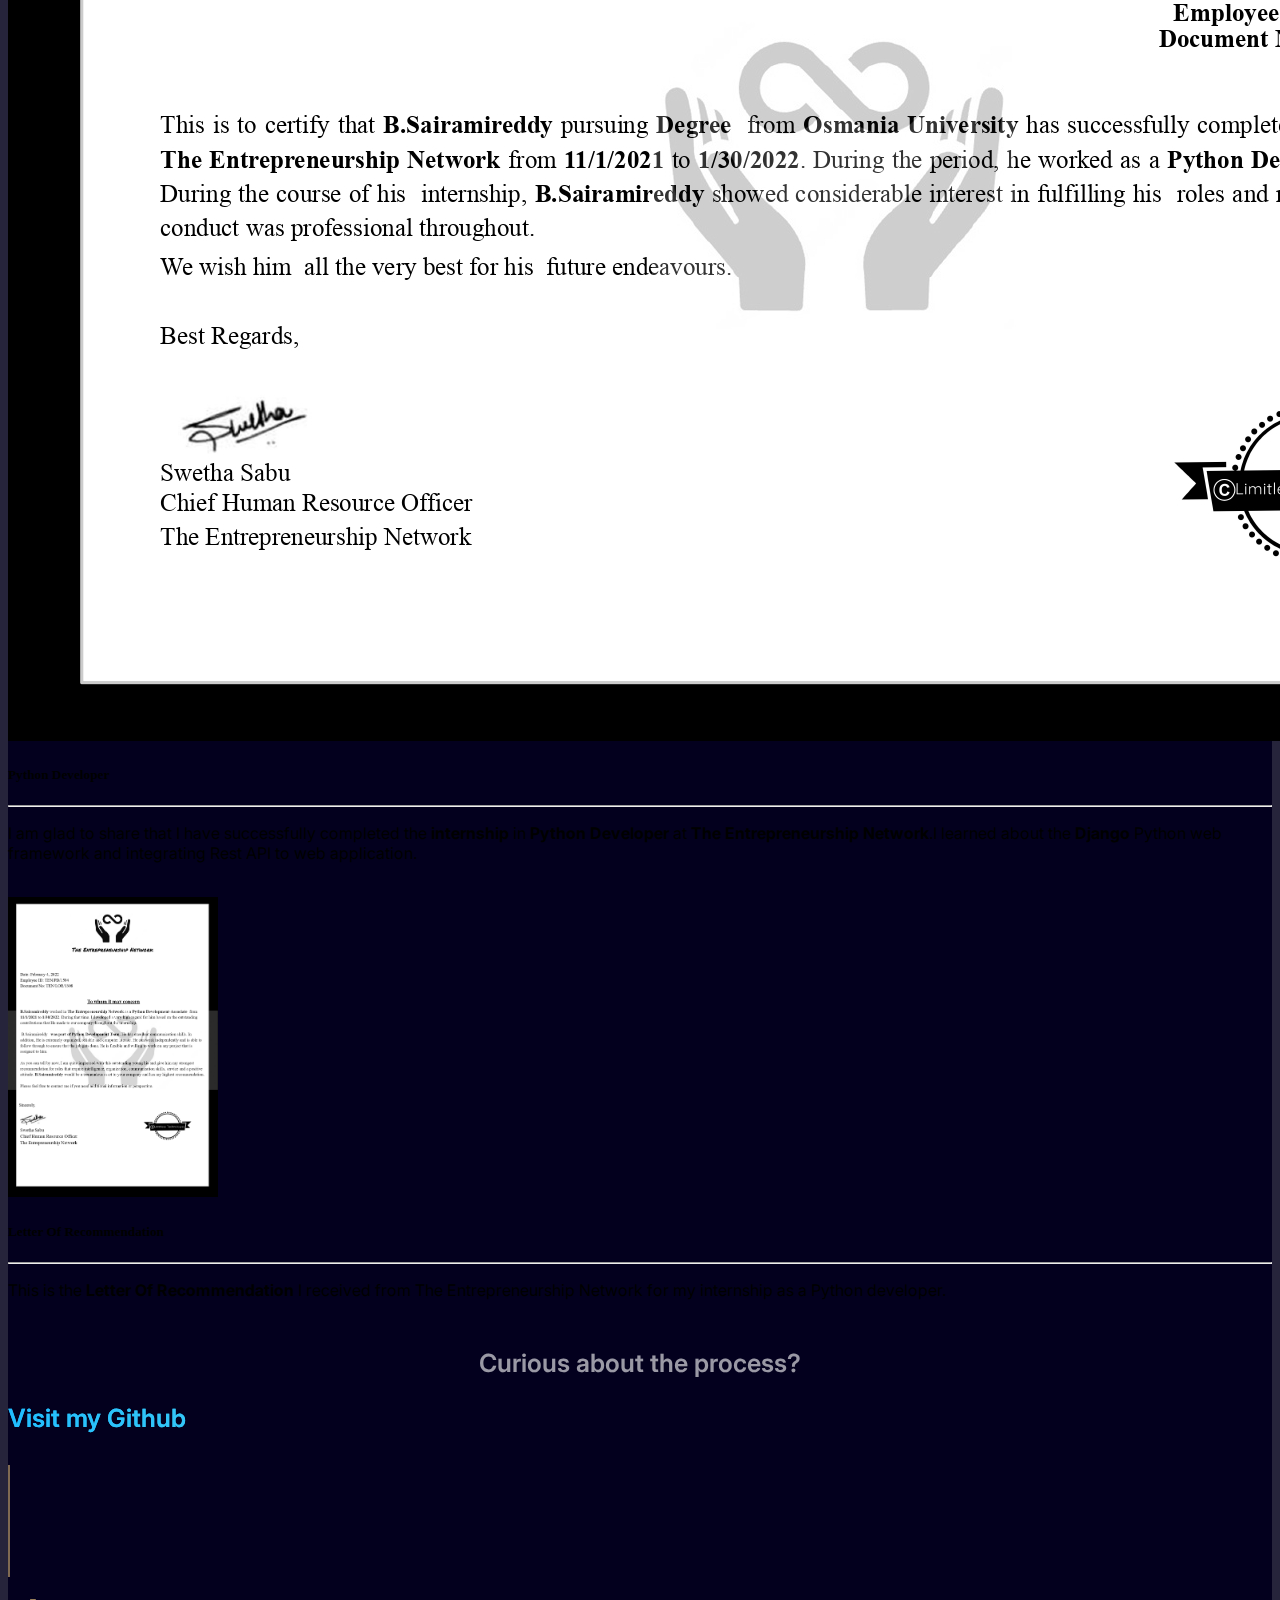
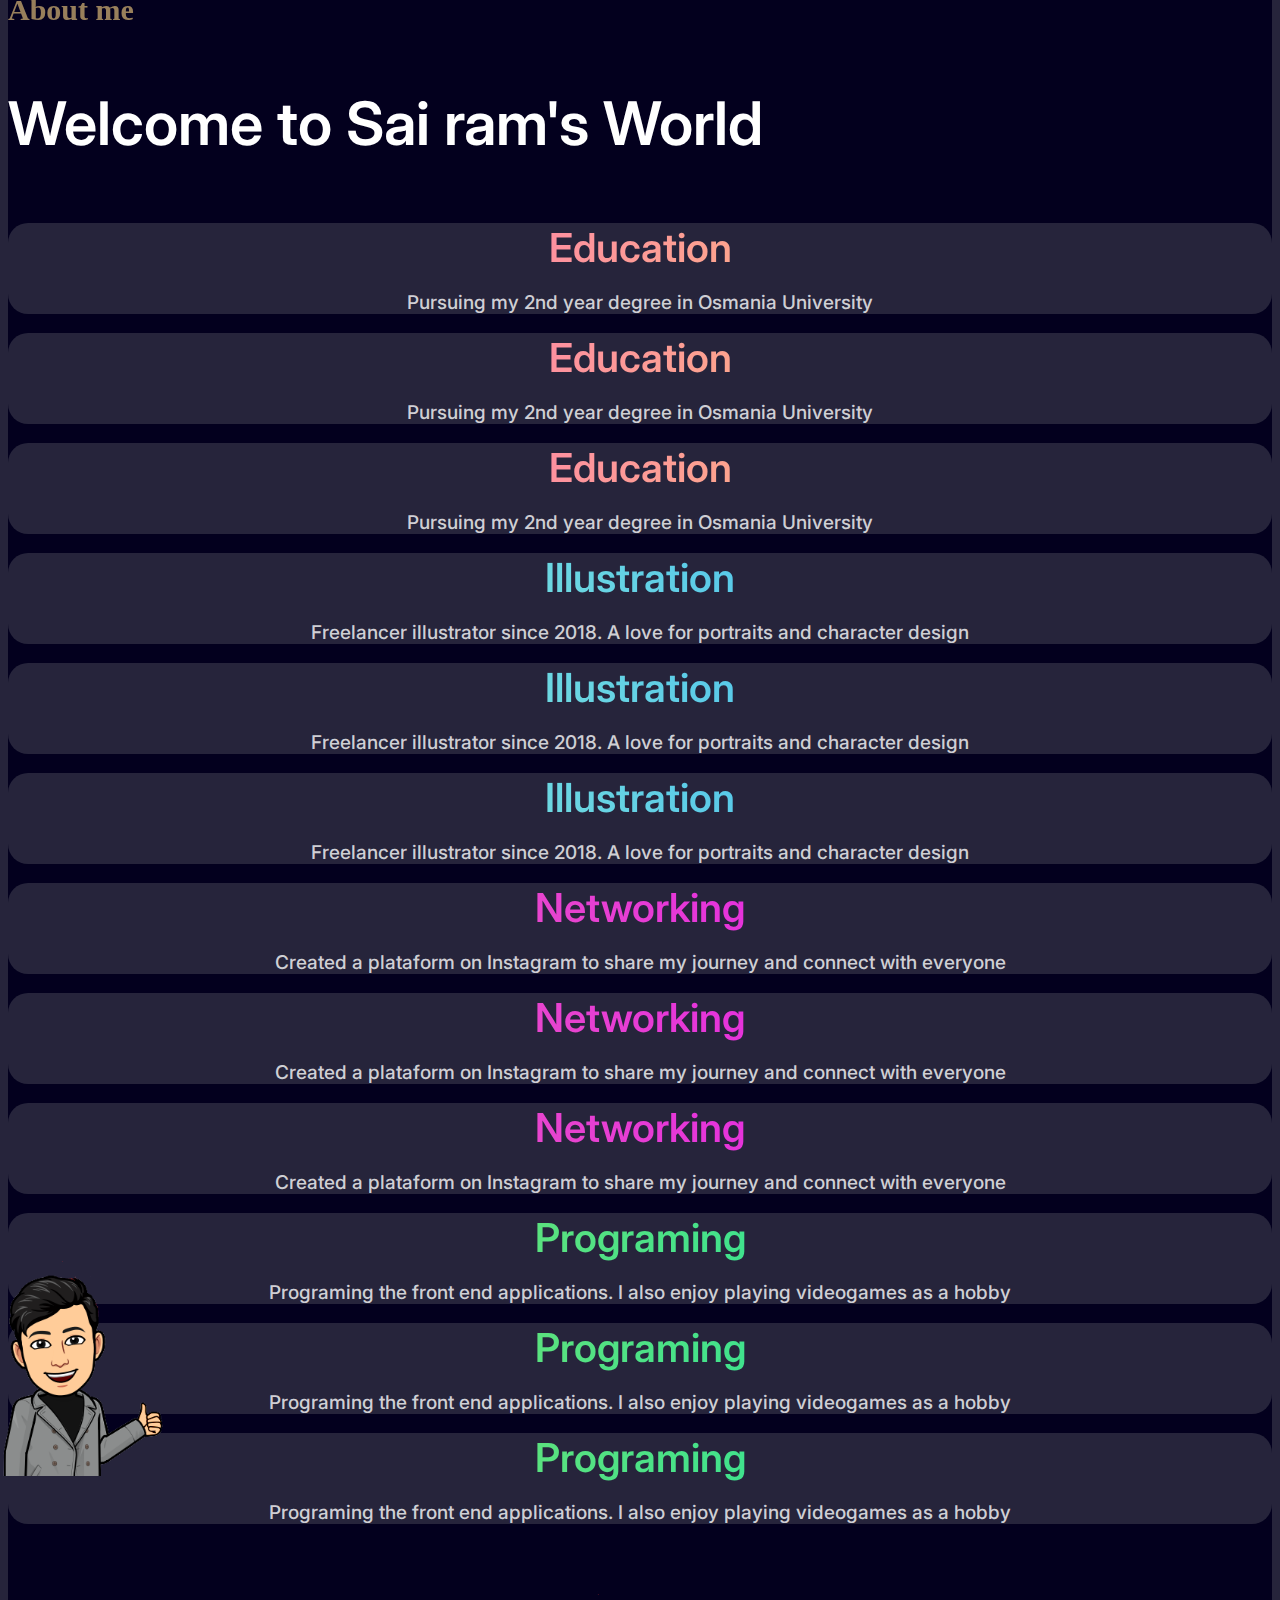
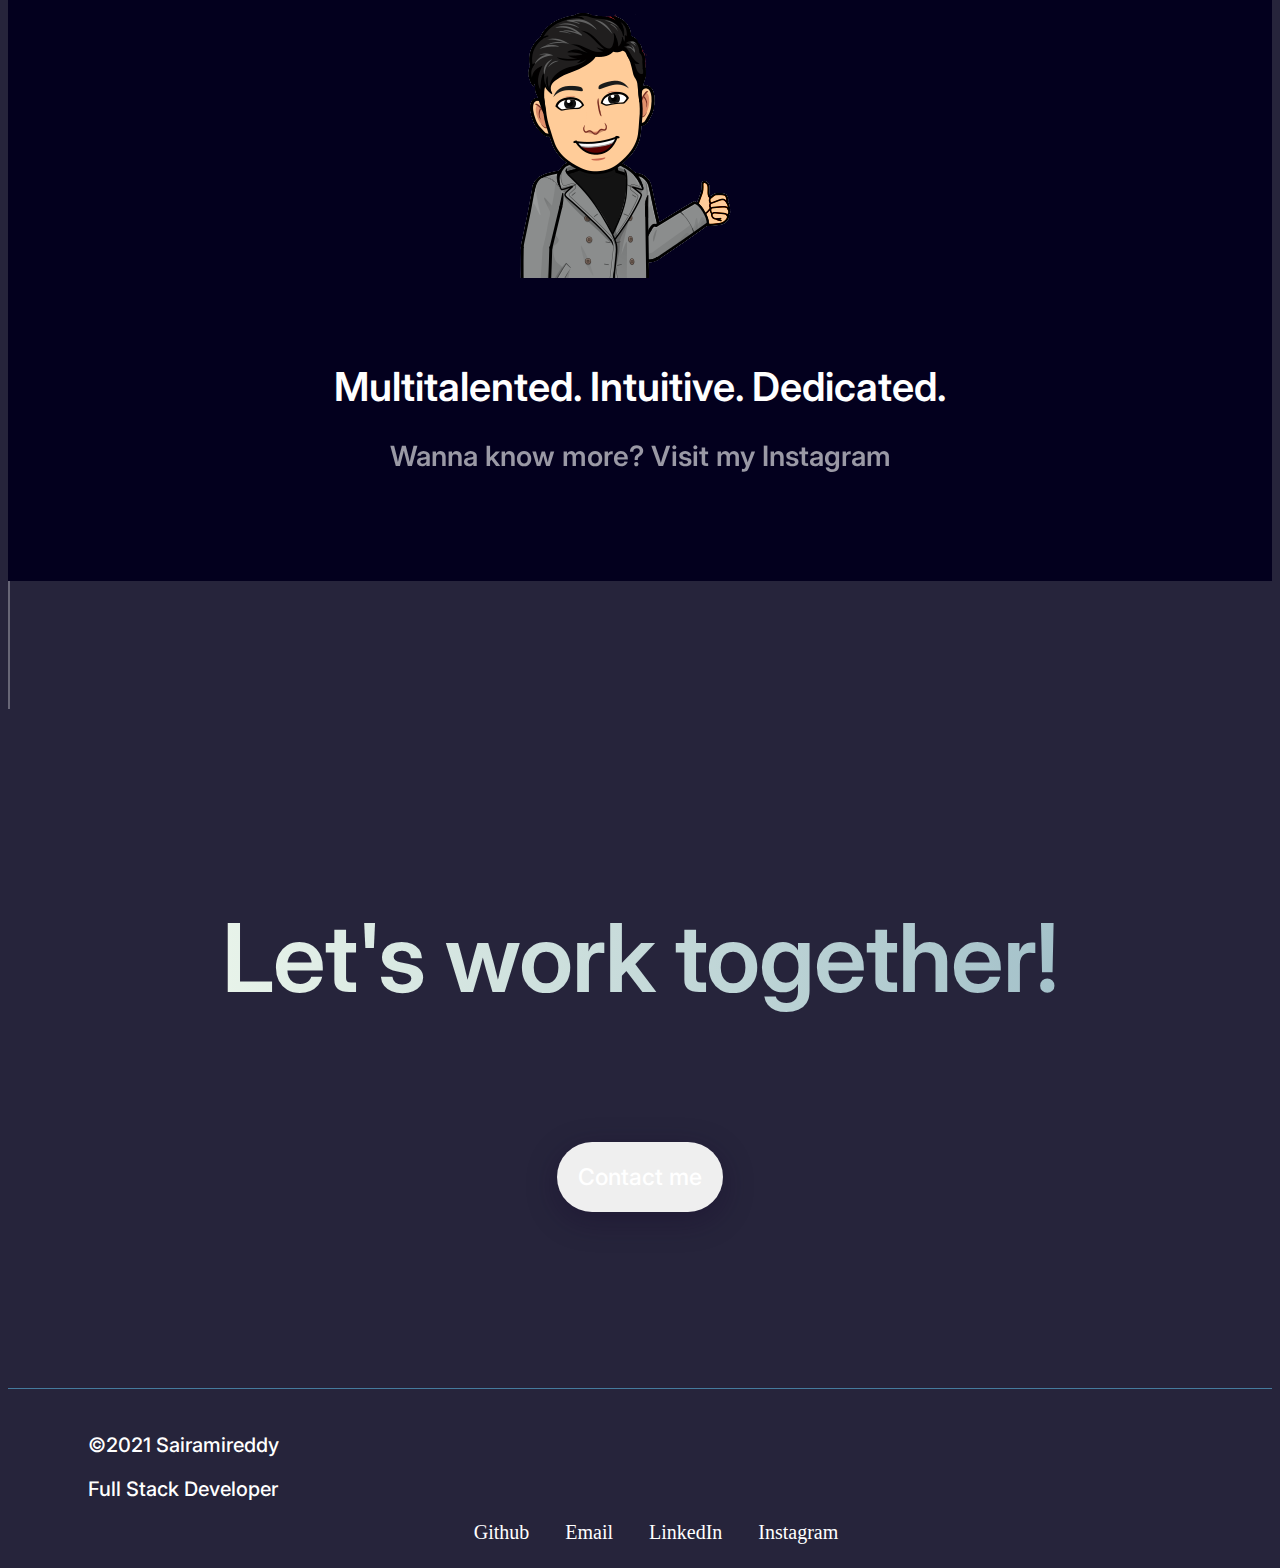
==== commit f613471e: "Update index.html" ====
--- a/index.html
+++ b/index.html
@@ -646,7 +646,7 @@
             >
               <div class="card shadow-green">
                 <div class="card-body" align="center">
-                  <h5 class="card-title card-green">Programing & Games</h5>
+                  <h5 class="card-title card-green">Programing</h5>
                   <p class="card-info">
                     Programing the front end applications. I also enjoy
                     playing videogames as a hobby
@@ -660,7 +660,7 @@
             >
               <div class="card shadow-green">
                 <div class="card-body" align="center">
-                  <h5 class="card-title card-green">Programing & Games</h5>
+                  <h5 class="card-title card-green">Programing</h5>
                   <p class="card-info">
                     Programing the front end applications. I also enjoy
                     playing videogames as a hobby
@@ -674,7 +674,7 @@
             >
               <div class="card shadow-green">
                 <div class="card-body" align="center">
-                  <h5 class="card-title card-green">Programing & Games</h5>
+                  <h5 class="card-title card-green">Programing</h5>
                   <p class="card-info">
                     Programing the front end applications. I also enjoy
                     playing videogames as a hobby
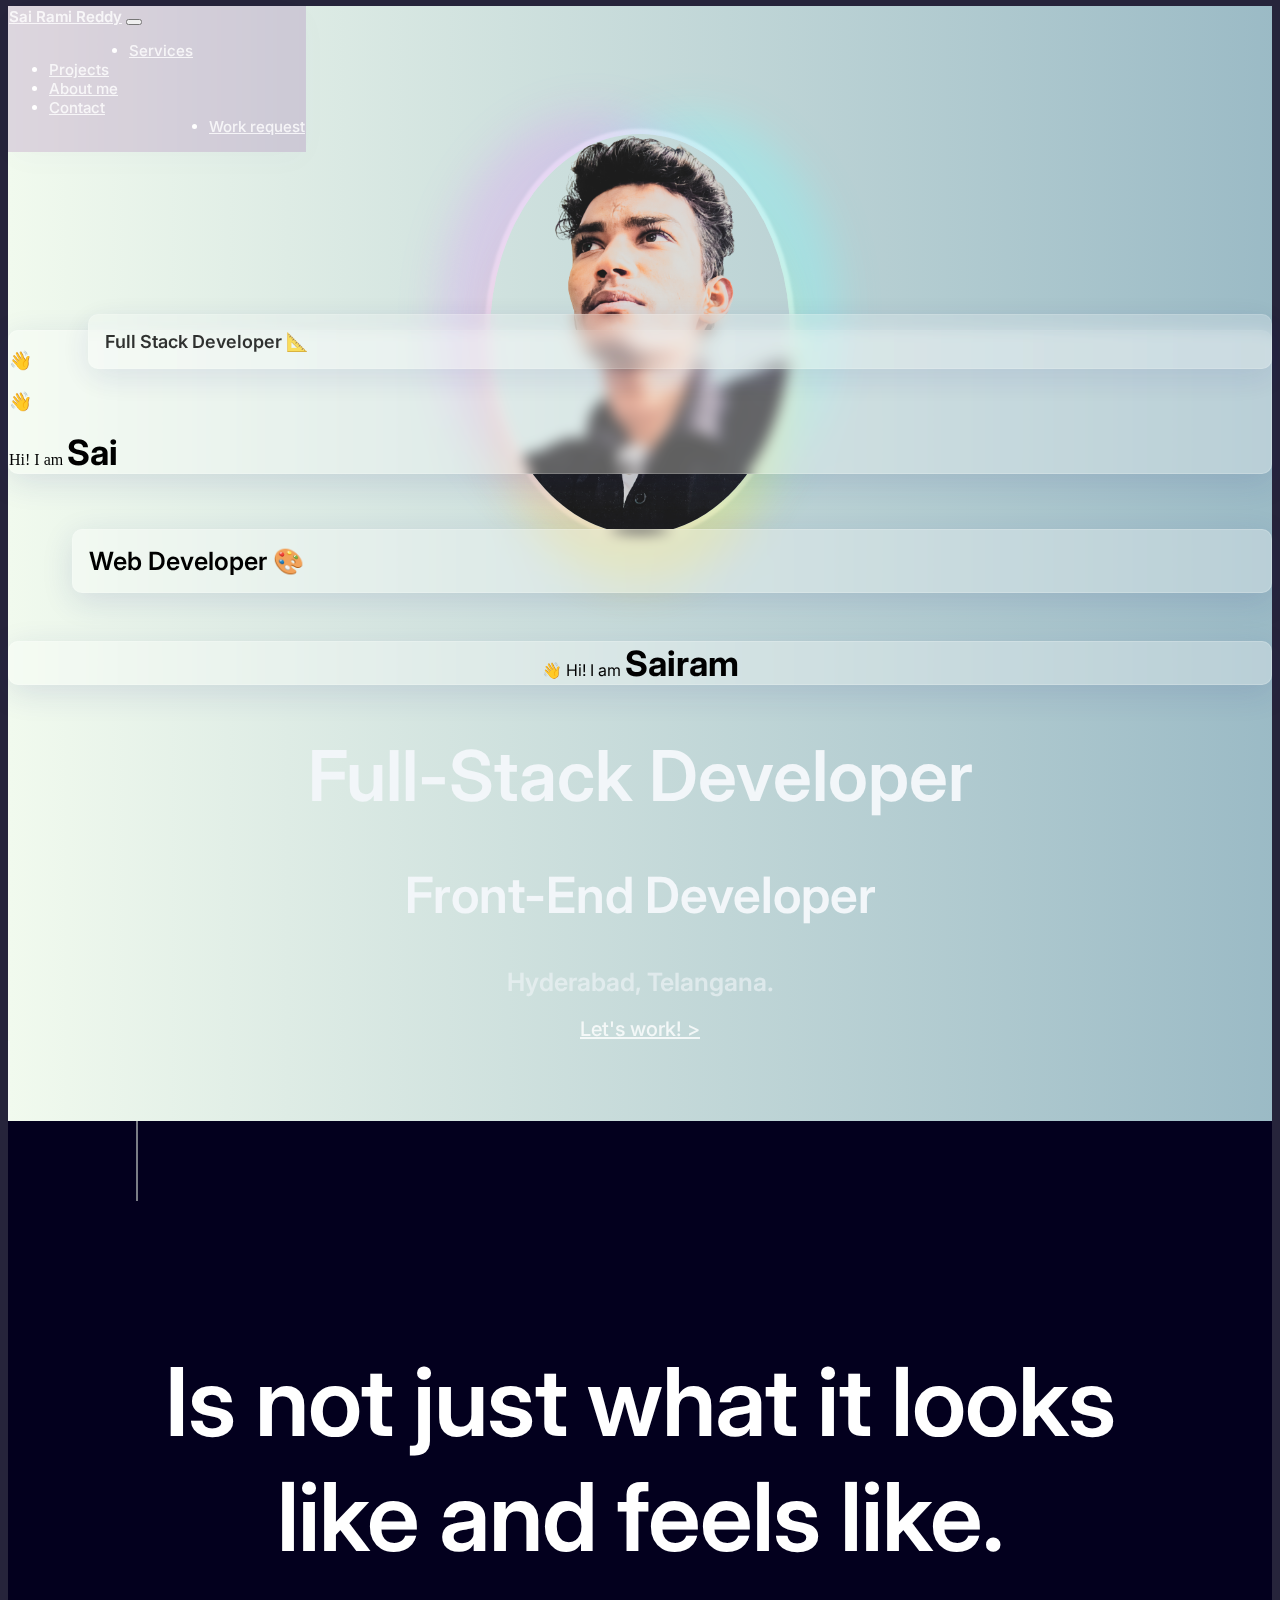
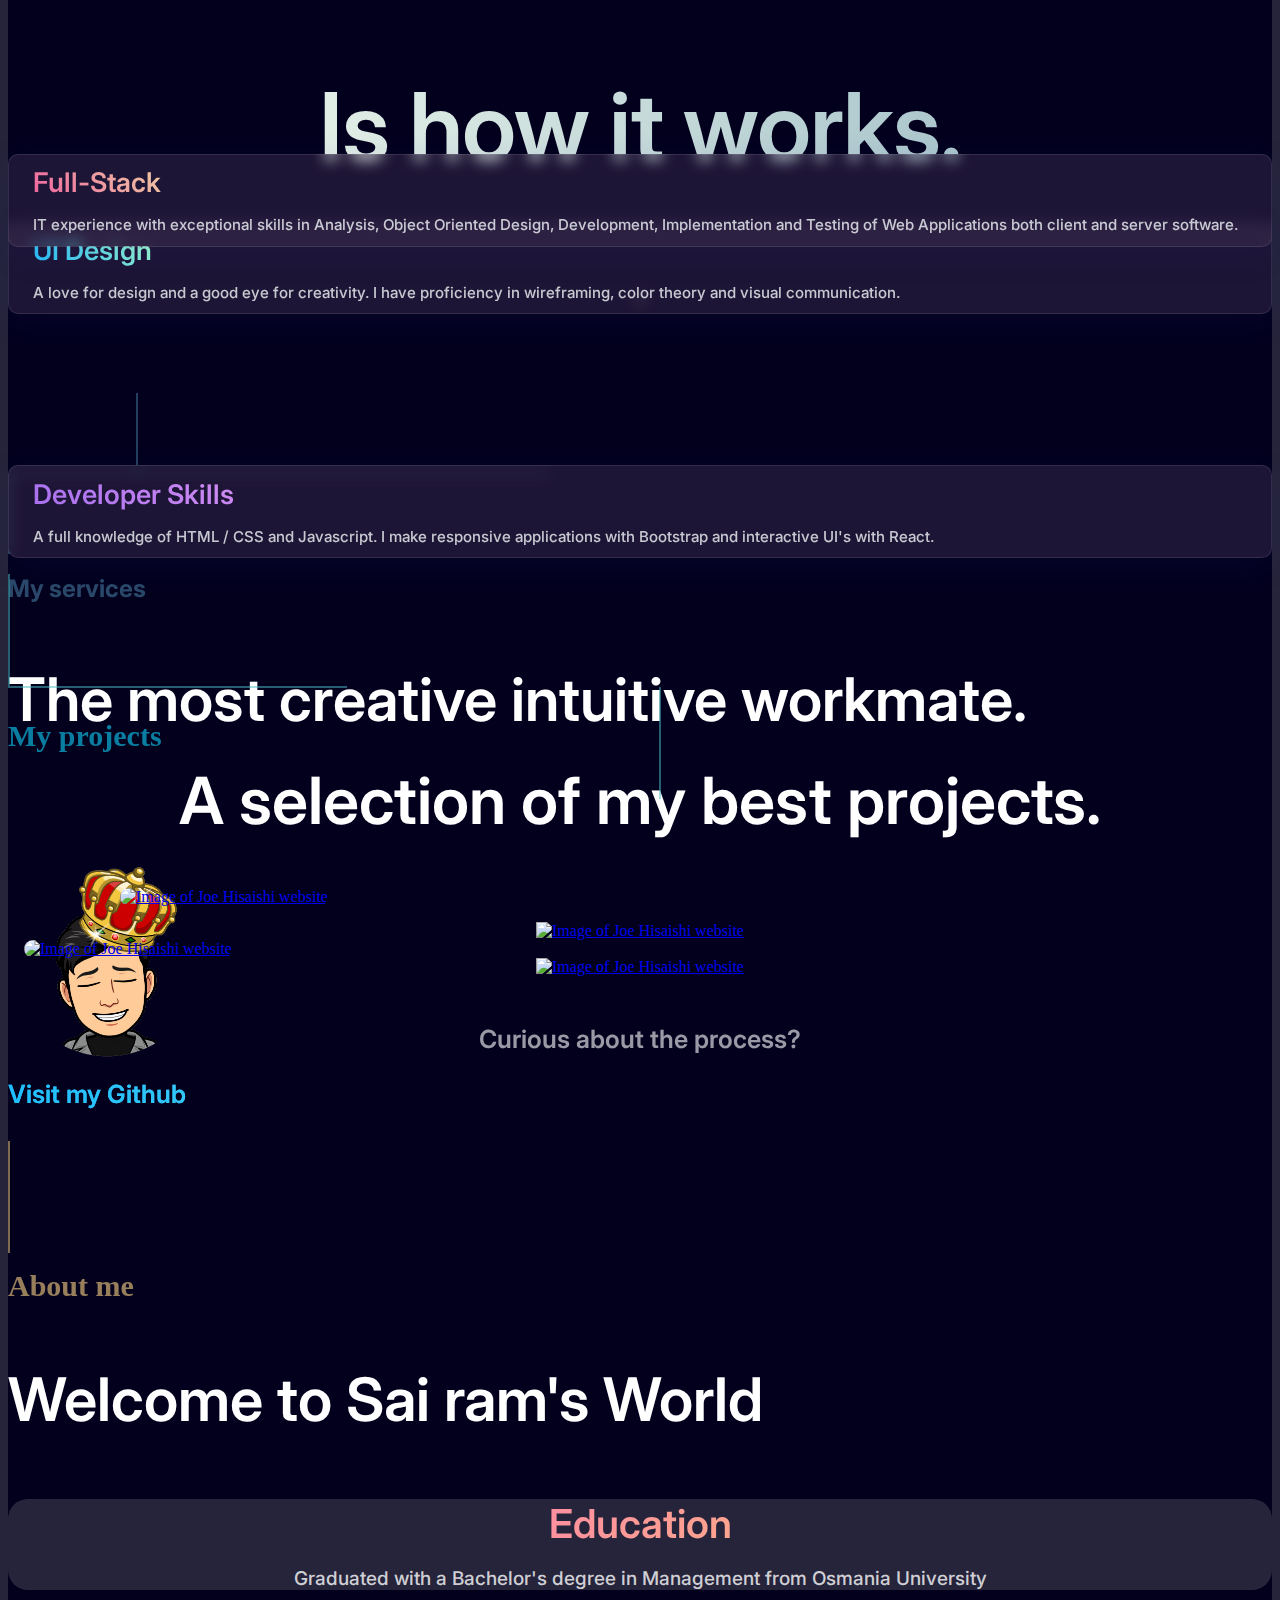
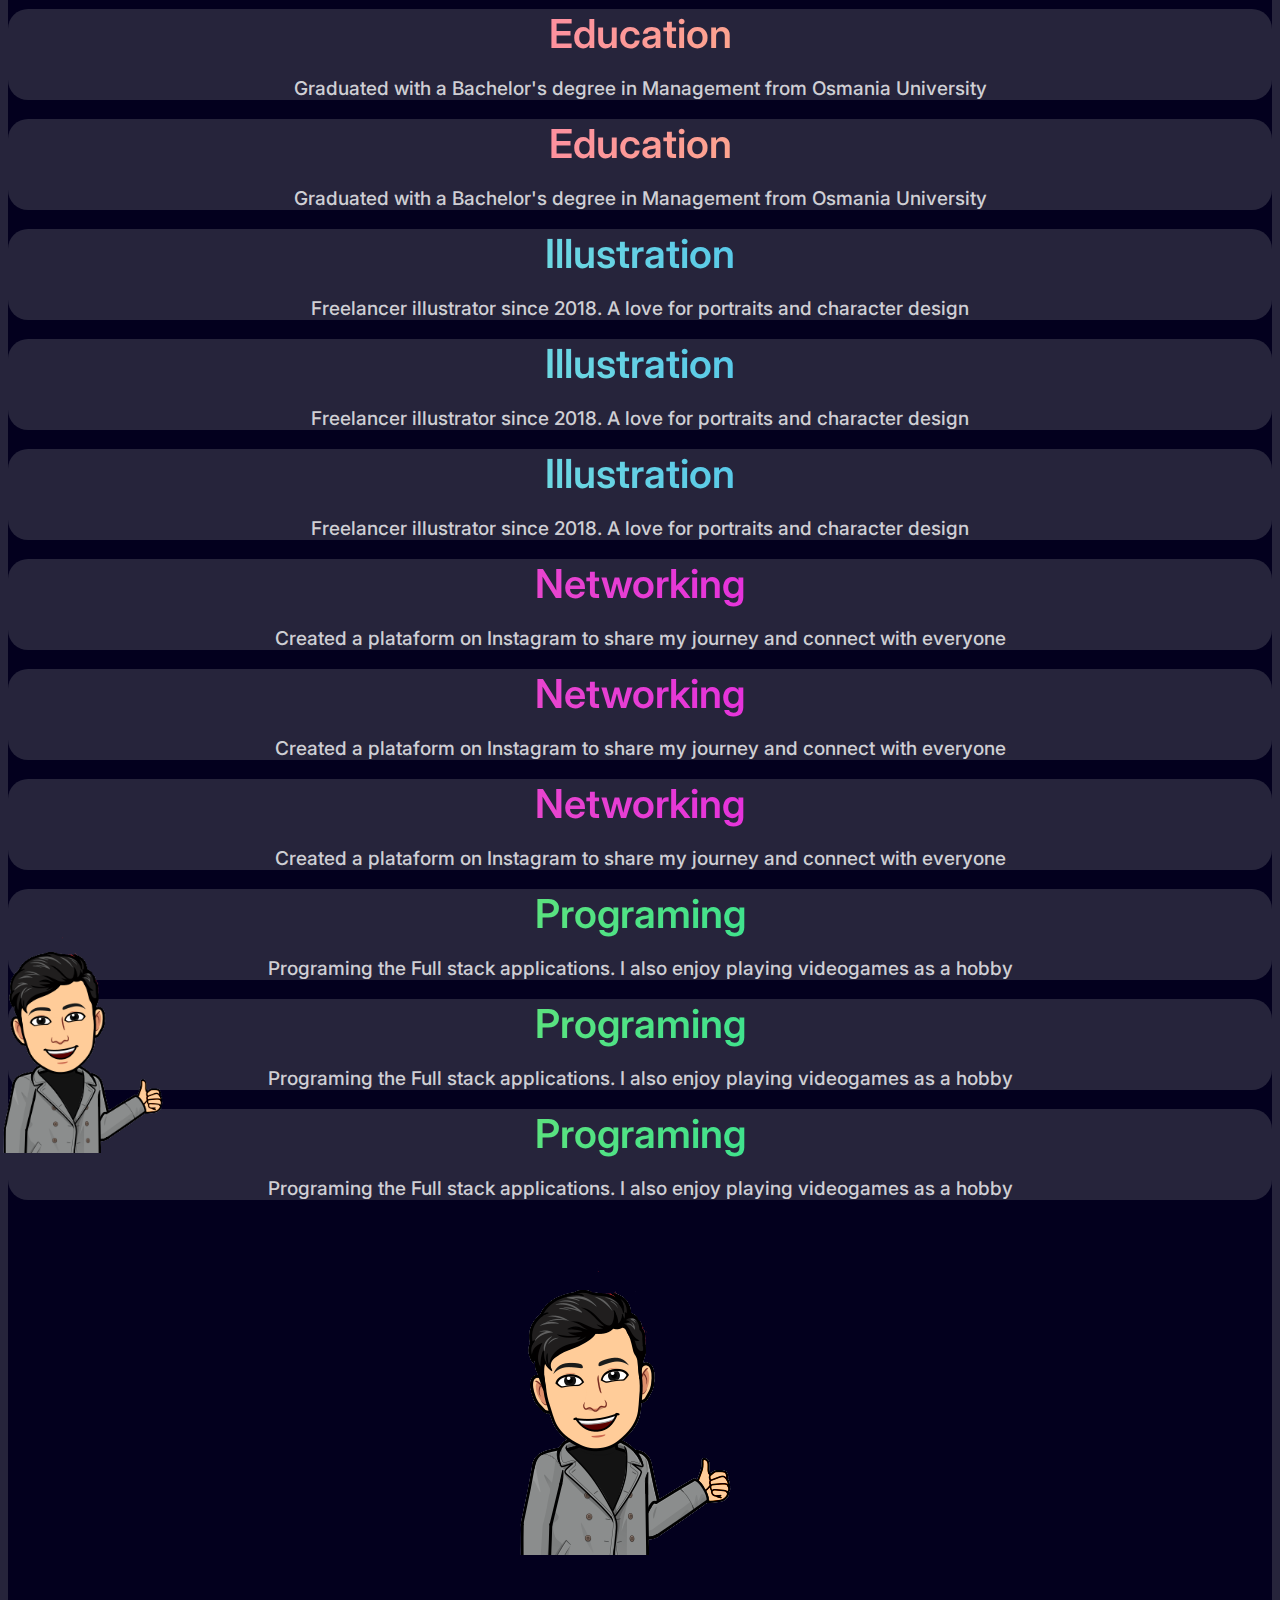
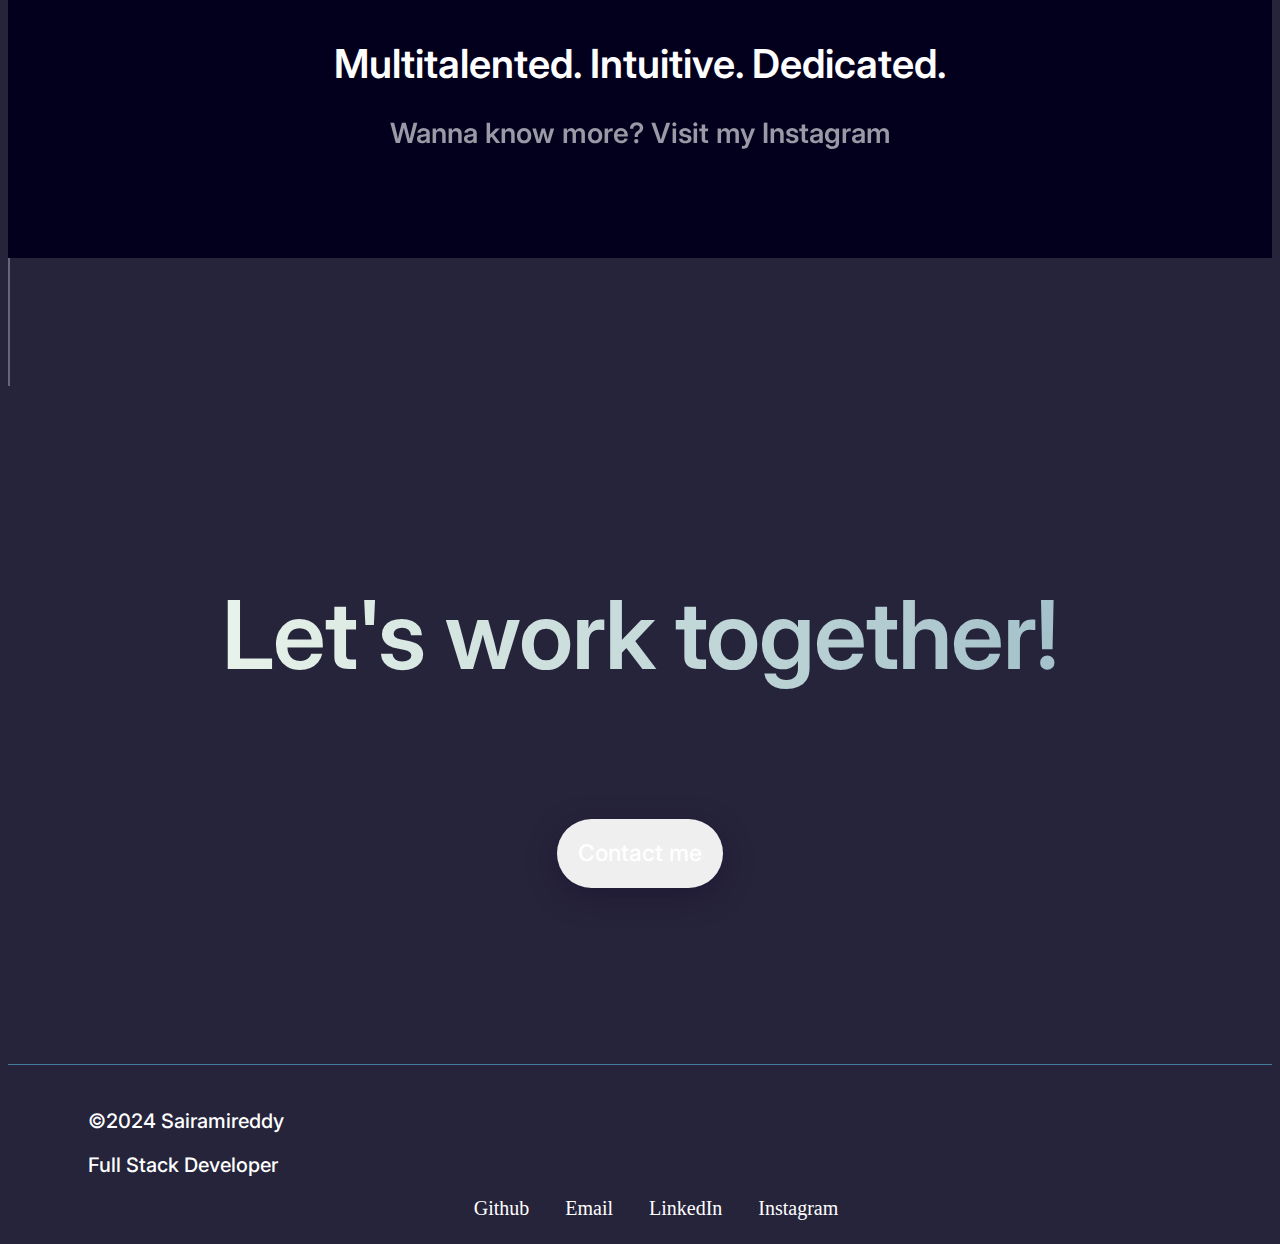
==== commit 8fc94e09: "Update index.html" ====
--- a/index.html
+++ b/index.html
@@ -62,9 +62,6 @@
               <a class="nav-link active" href="#project">Projects</a>
             </li>
             <li class="nav-item">
-              <a class="nav-link active" href="#Internship">Internship</a>
-            </li>
-            <li class="nav-item">
               <a class="nav-link active" href="#about">About me</a>
             </li>
             <li class="nav-item">
@@ -116,7 +113,7 @@
       <div class="container position-relative d-none d-lg-block ui-design-card">
         <div class="row row-cols-auto">
           <div class="col-7"></div>
-          <div class="col skills-bubble name-card">Python Developer 📐</div>
+          <div class="col skills-bubble name-card">Full Stack Developer 📐</div>
         </div>
       </div>
 
@@ -371,13 +368,13 @@
           <!--1st project-->
           <div class="col-6 d-none d-lg-block d-xl-block">
             <a
-              href="https://sairamireddy.000webhostapp.com/"
+              href="https://github.com/sairamireddy6/sairam-api"
               target="_blank"
             >
               <img
                 class="project-one img-fluid"
                 src="
-                https://sairamireddy.000webhostapp.com/images/poster/poster_2.jpeg"
+                https://www.akamai.com/site/de/images/article/2023/what-is-a-mobile-app-api.png"
                 alt="Image of Joe Hisaishi website"
             /></a>
           </div>
@@ -392,13 +389,13 @@
             align="center"
           >
             <a
-              href="https://sairamireddy.000webhostapp.com/"
+              href="https://github.com/sairamireddy6/sairam-api"
               target="_blank"
             >
               <img
                 class="project-one-mobile img-fluid"
                 src="
-                https://sairamireddy.000webhostapp.com/images/poster/poster_2.jpeg"
+                https://www.akamai.com/site/de/images/article/2023/what-is-a-mobile-app-api.png"
                 alt="Image of Joe Hisaishi website"
               />
             </a>
@@ -406,7 +403,7 @@
           <!--2nd Project-->
           <div class="col-6 d-none d-lg-block d-xl-block">
             <a
-              href="https://github.com/sairamireddy6/My-Virtual-assistant"
+              href="https://github.com/sairamireddy6/OpenAI"
               target="_blank"
             >
               <img
@@ -440,44 +437,6 @@
             </a>
           </div>
 
-          <!-------------- Achievements Start ----------------->
-
-        <div id="Internship" class="offset container mt-3 mb-5">
-          <div class="post-heading text-center">
-              <hr class="w-50 mx-auto pb-0" style="color: azure;">
-              <h1 style="color: aliceblue;" class="mb-4">Internship</h1>
-          </div>
-
-          <div class="row g-0 bg-light position-relative" style="border-radius: 10px;">
-            <div class="col-md-6 mb-md-0 p-md-4">
-              <a href="https://github.com/sairamireddy6/B.sairamireddy/blob/main/images/Certificate%20of%20Completion_%20B.Sairamireddy_page-0001.jpg?raw=true">
-              <img src="images/Certificate of Completion_ B.Sairamireddy_page-0001.jpg" class="w-100" alt="Certificate of Sairam">
-              </a>
-            </div>
-            <div class="col-md-6 p-4 ps-md-0">
-              <h5 class="mt-0 text-center">Python Developer</h5>
-              <hr>
-              <p>I am glad to share that I have successfully completed the <b>internship</b> in <b>Python Developer</b> at <b>The Entrepreneurship Network</b>.I learned about the <b>Django</b> Python web framework and integrating Rest API to web application.</p>
-              <br>
-              <div class="shadow p-3 mb-5 bg-body rounded" >
-                <div class="shadow-lg p-3 mb-5 bg-body rounded my-4 col-md-6 text-center container">
-                  <a href="https://github.com/sairamireddy6/B.sairamireddy/blob/main/images/LOR_%20B.Sairamireddy_page-0001.jpg?raw=true">
-                  <img src="images/LOR_ B.Sairamireddy_page-0001.jpg" class="flex-shrink-0 me-3 mb-4" alt="LOR of Sairam" style="height: 300px;">
-                  </a>
-                </div>
-              <div>
-                <h5 class="text-center">Letter Of Recommendation</h5>
-              <hr>
-              <p>This is the <b>Letter Of Recommendation</b> I received from The Entrepreneurship Network for my internship as a Python developer.</p>
-              </div>
-              </div>
-            </div>
-          </div>
-          
-        </div>
-
-<!-------------- Achievements End ----------------->
-
           <!--Message at the bottom-->
           <div class="col-12 d-flex justify-content-center" align="center">
             <p class="curious-message">Curious about the process?</p>
@@ -522,7 +481,7 @@
                 <div class="card-body" align="center">
                   <h5 class="card-title card-yellow">Education</h5>
                   <p class="card-info">
-                    Pursuing my 2nd year degree in Osmania University
+                    Graduated with a Bachelor's degree in Management from Osmania University
                   </p>
                 </div>
               </div>
@@ -533,7 +492,7 @@
                 <div class="card-body" align="center">
                   <h5 class="card-title card-yellow">Education</h5>
                   <p class="card-info">
-                    Pursuing my 2nd year degree in Osmania University
+                    Graduated with a Bachelor's degree in Management from Osmania University
                   </p>
                 </div>
               </div>
@@ -544,7 +503,7 @@
                 <div class="card-body landscape-padding" align="center">
                   <h5 class="card-title card-yellow">Education</h5>
                   <p class="card-info">
-                    Pursuing my 2nd year degree in Osmania University
+                    Graduated with a Bachelor's degree in Management from Osmania University
                   </p>
                 </div>
               </div>
@@ -648,7 +607,7 @@
                 <div class="card-body" align="center">
                   <h5 class="card-title card-green">Programing</h5>
                   <p class="card-info">
-                    Programing the front end applications. I also enjoy
+                    Programing the Full stack applications. I also enjoy
                     playing videogames as a hobby
                   </p>
                 </div>
@@ -662,7 +621,7 @@
                 <div class="card-body" align="center">
                   <h5 class="card-title card-green">Programing</h5>
                   <p class="card-info">
-                    Programing the front end applications. I also enjoy
+                    Programing the Full stack applications. I also enjoy
                     playing videogames as a hobby
                   </p>
                 </div>
@@ -676,7 +635,7 @@
                 <div class="card-body" align="center">
                   <h5 class="card-title card-green">Programing</h5>
                   <p class="card-info">
-                    Programing the front end applications. I also enjoy
+                    Programing the Full stack applications. I also enjoy
                     playing videogames as a hobby
                   </p>
                 </div>
@@ -768,7 +727,7 @@
     <div class="container-fluid border-top-footer">
       <div class="row">
         <div class="col-4">
-          <p class="footer-description">©2021 Sairamireddy</p>
+          <p class="footer-description">©2024 Sairamireddy</p>
         </div>
         <div class="col-2">
           <p class="footer-description">Full Stack Developer</p>
@@ -790,7 +749,7 @@
             >LinkedIn</a
           >
           <a
-            href="https://www.instagram.com/myself_sairam_/?hl=en"
+            href="https://www.instagram.com/myself_sairamireddy/"
             target="_blank"
             class="footer-description"
             >Instagram</a
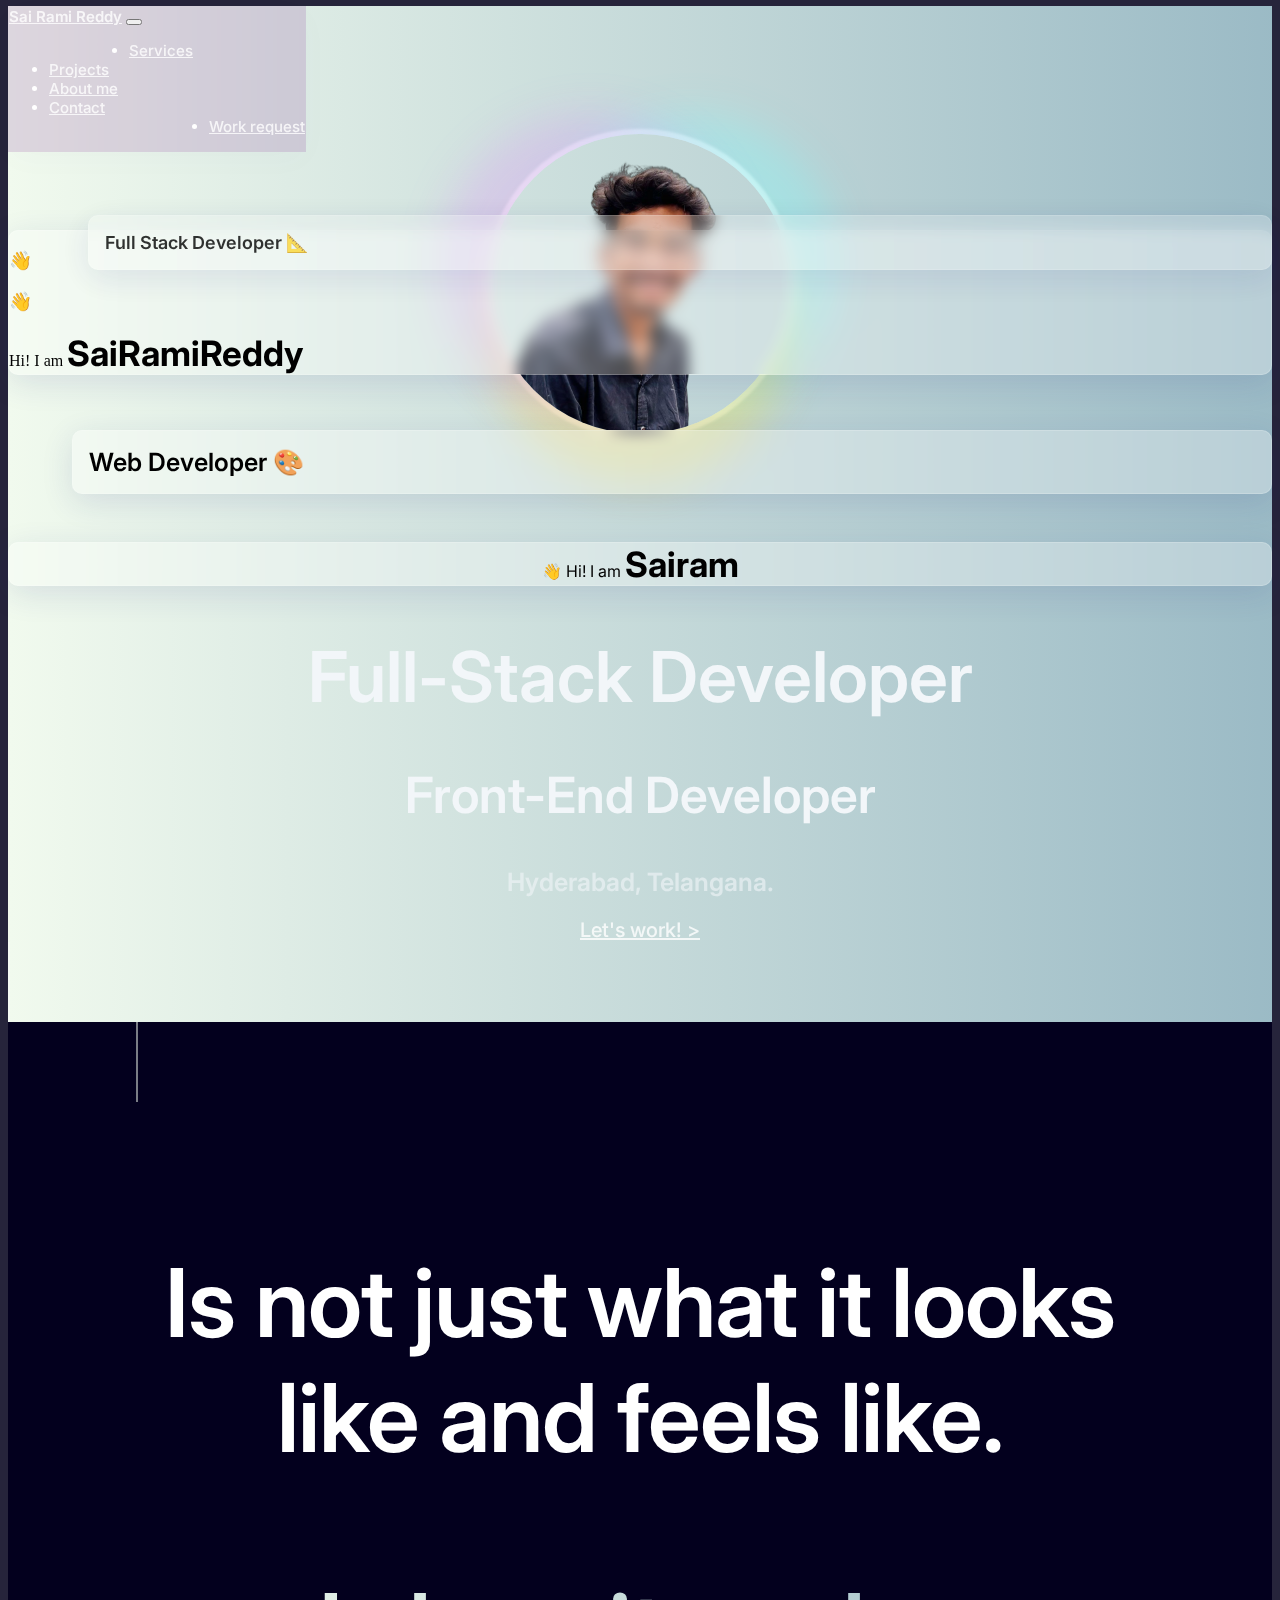
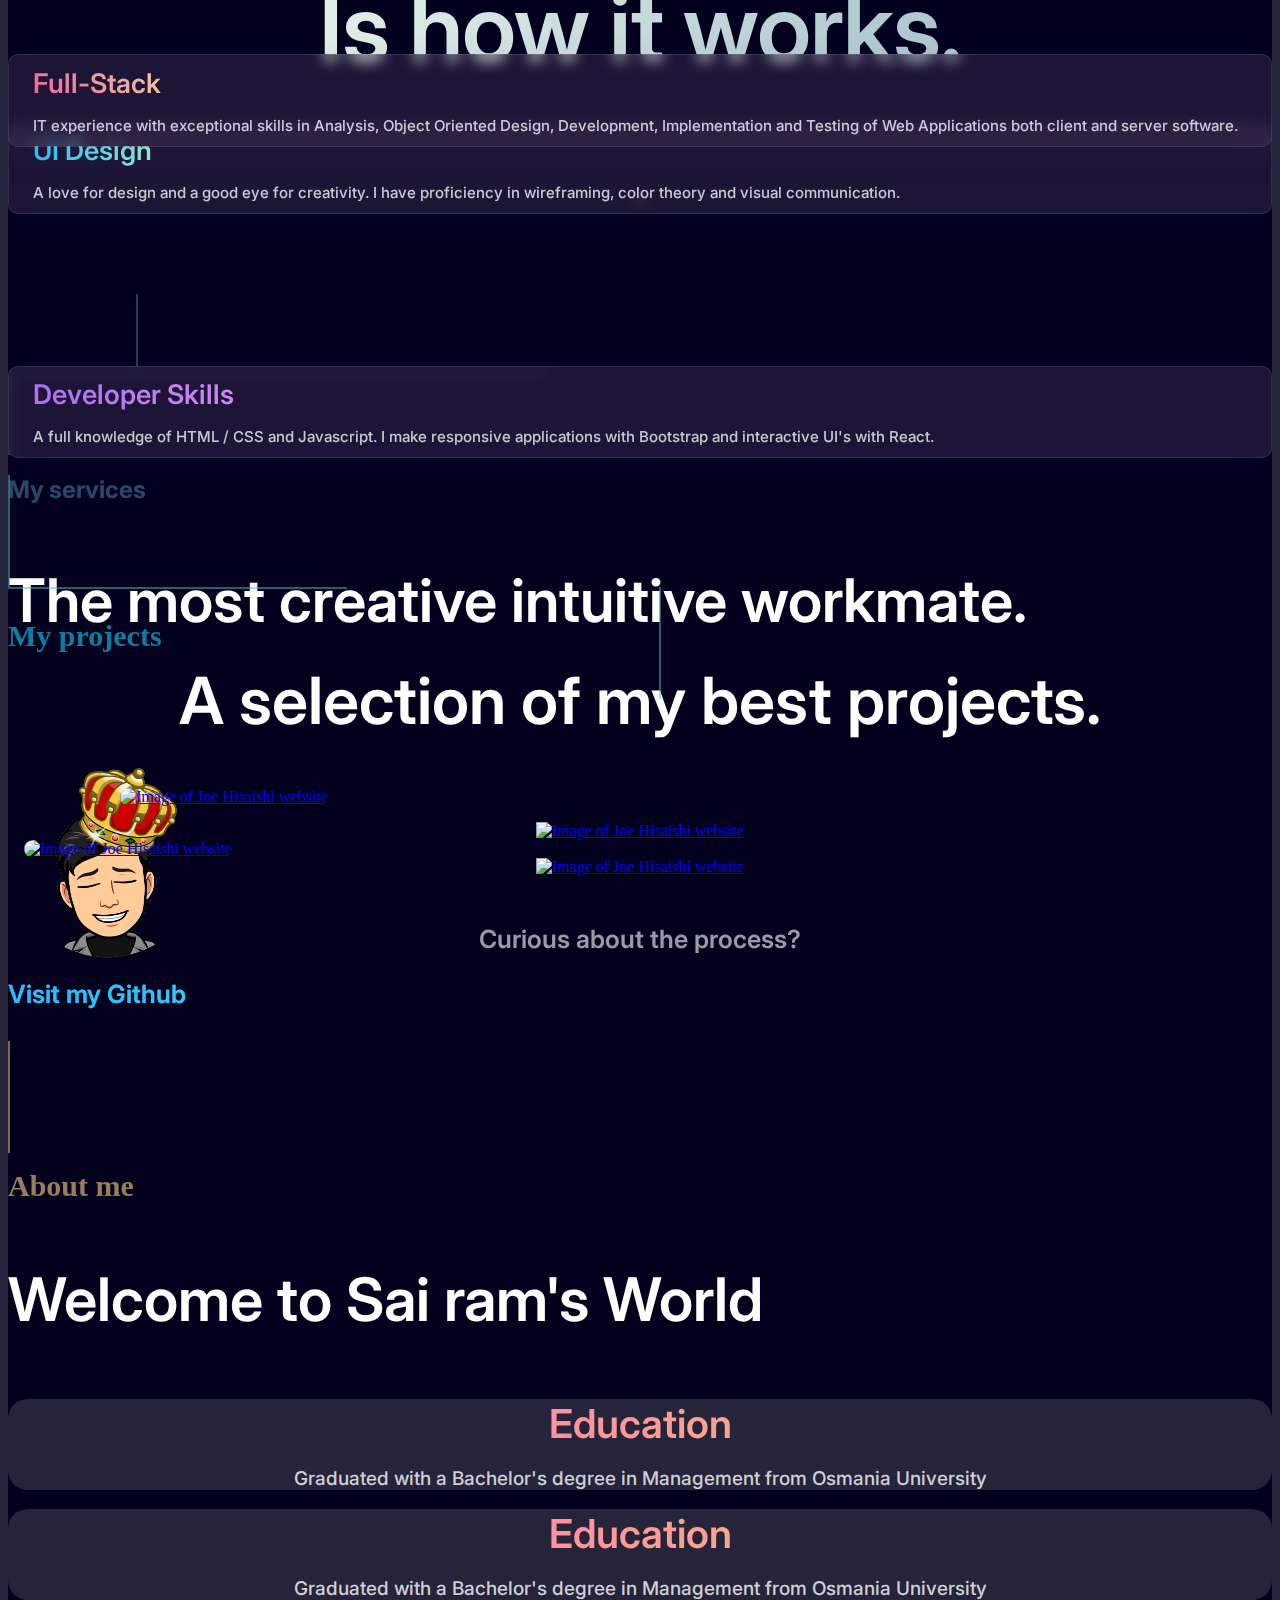
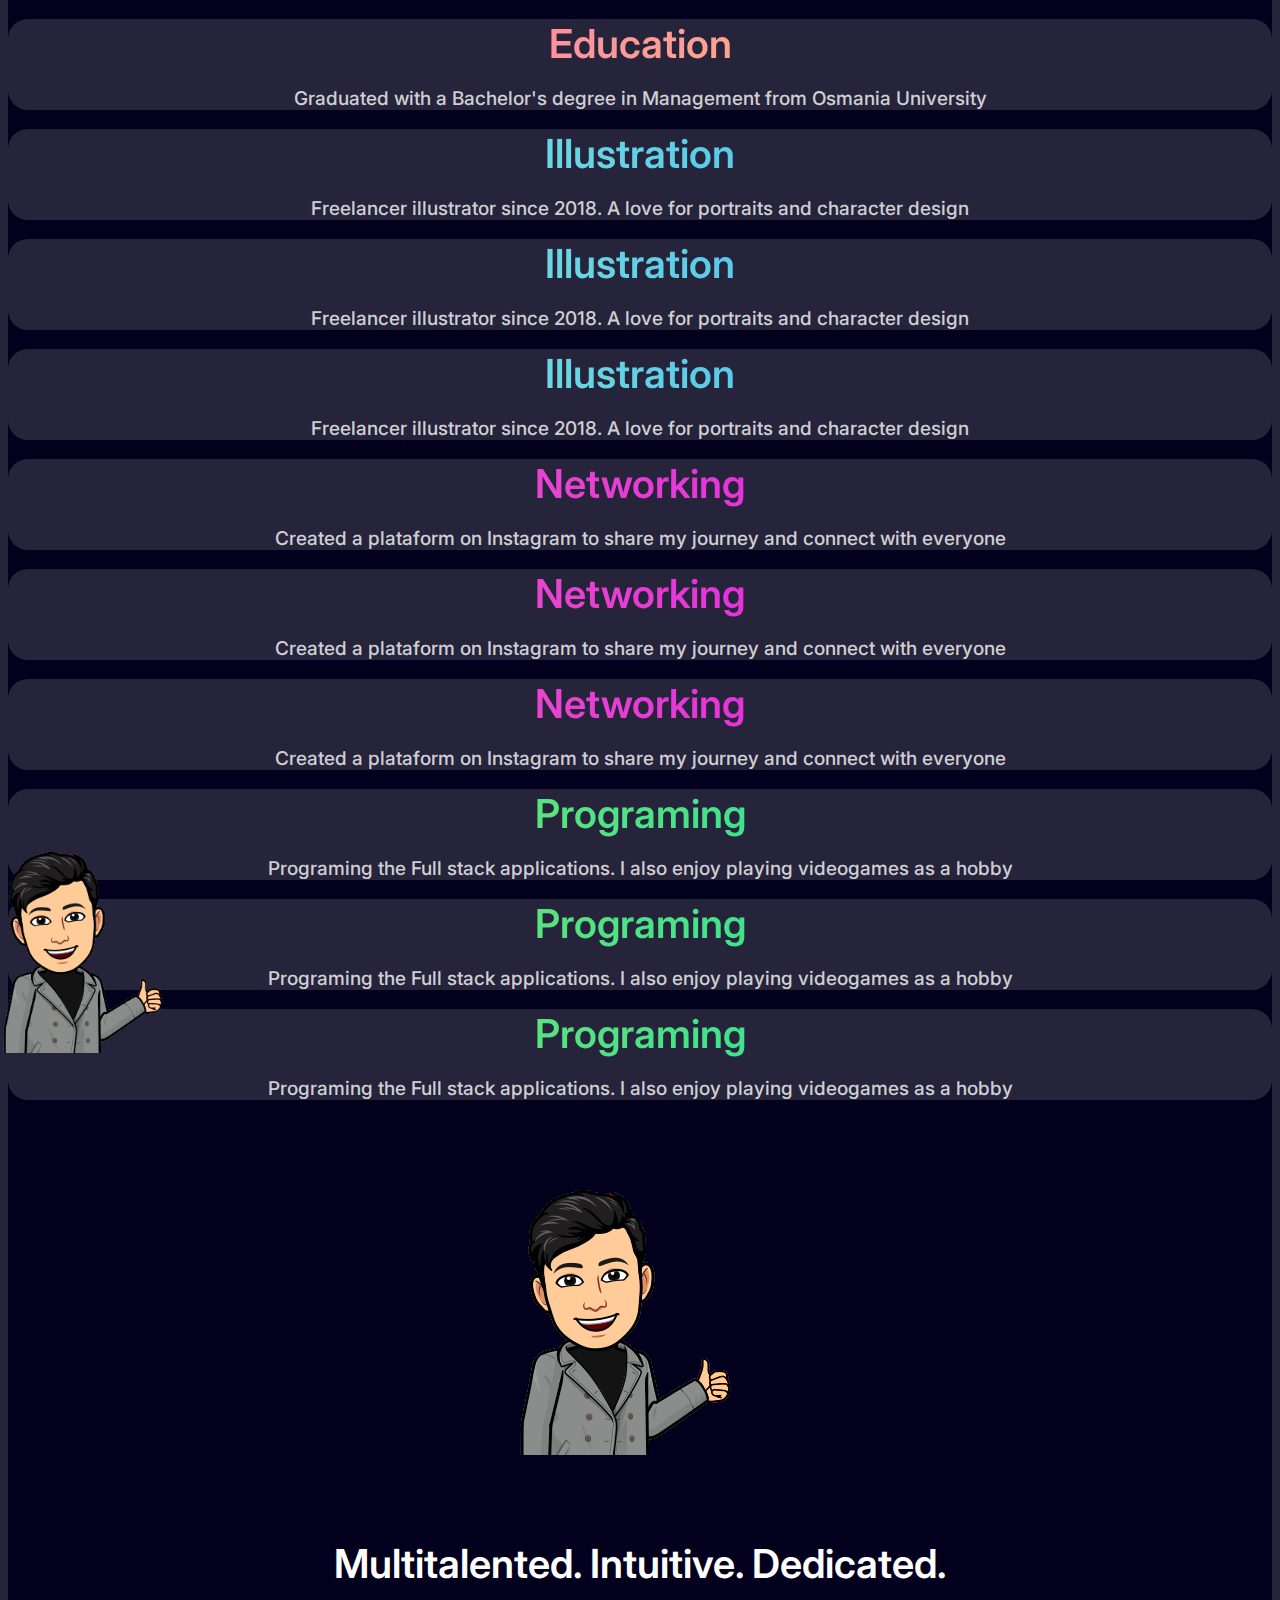
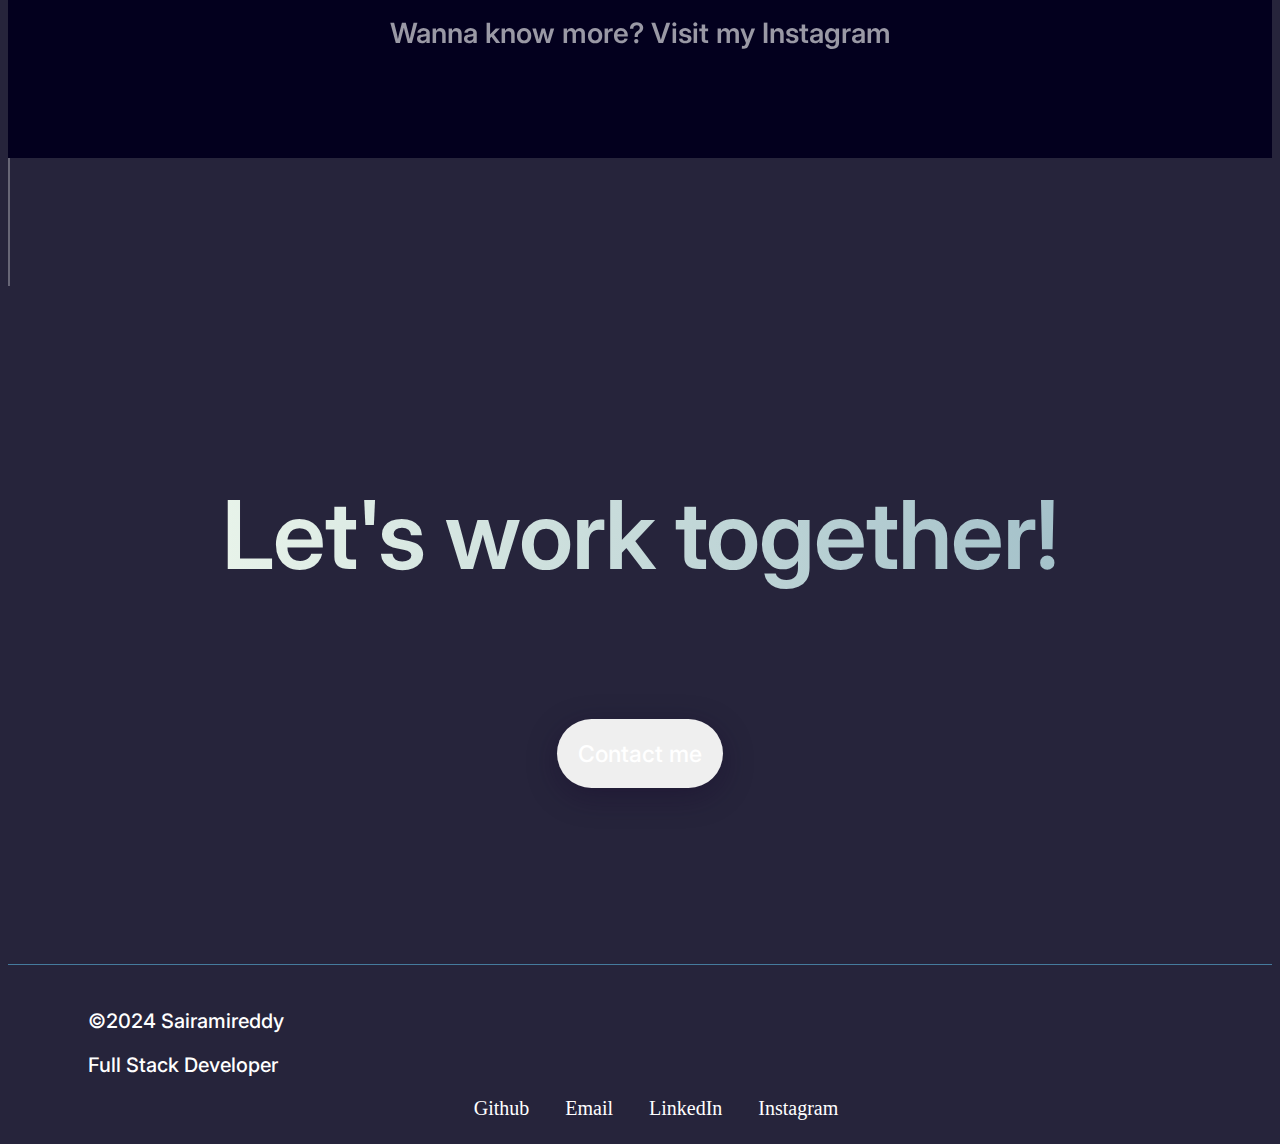
==== commit 6e88bc61: "Update index.html" ====
--- a/index.html
+++ b/index.html
@@ -103,7 +103,7 @@
               <h3 class="pt-1 d-sm-none hand">👋</h3>
             </div>
             <div class="col-sm-1 col-sm-6 p-2">
-              Hi! I am <span class="name">Sai</span>
+              Hi! I am <span class="name">SaiRamiReddy</span>
             </div>
           </div>
         </div>
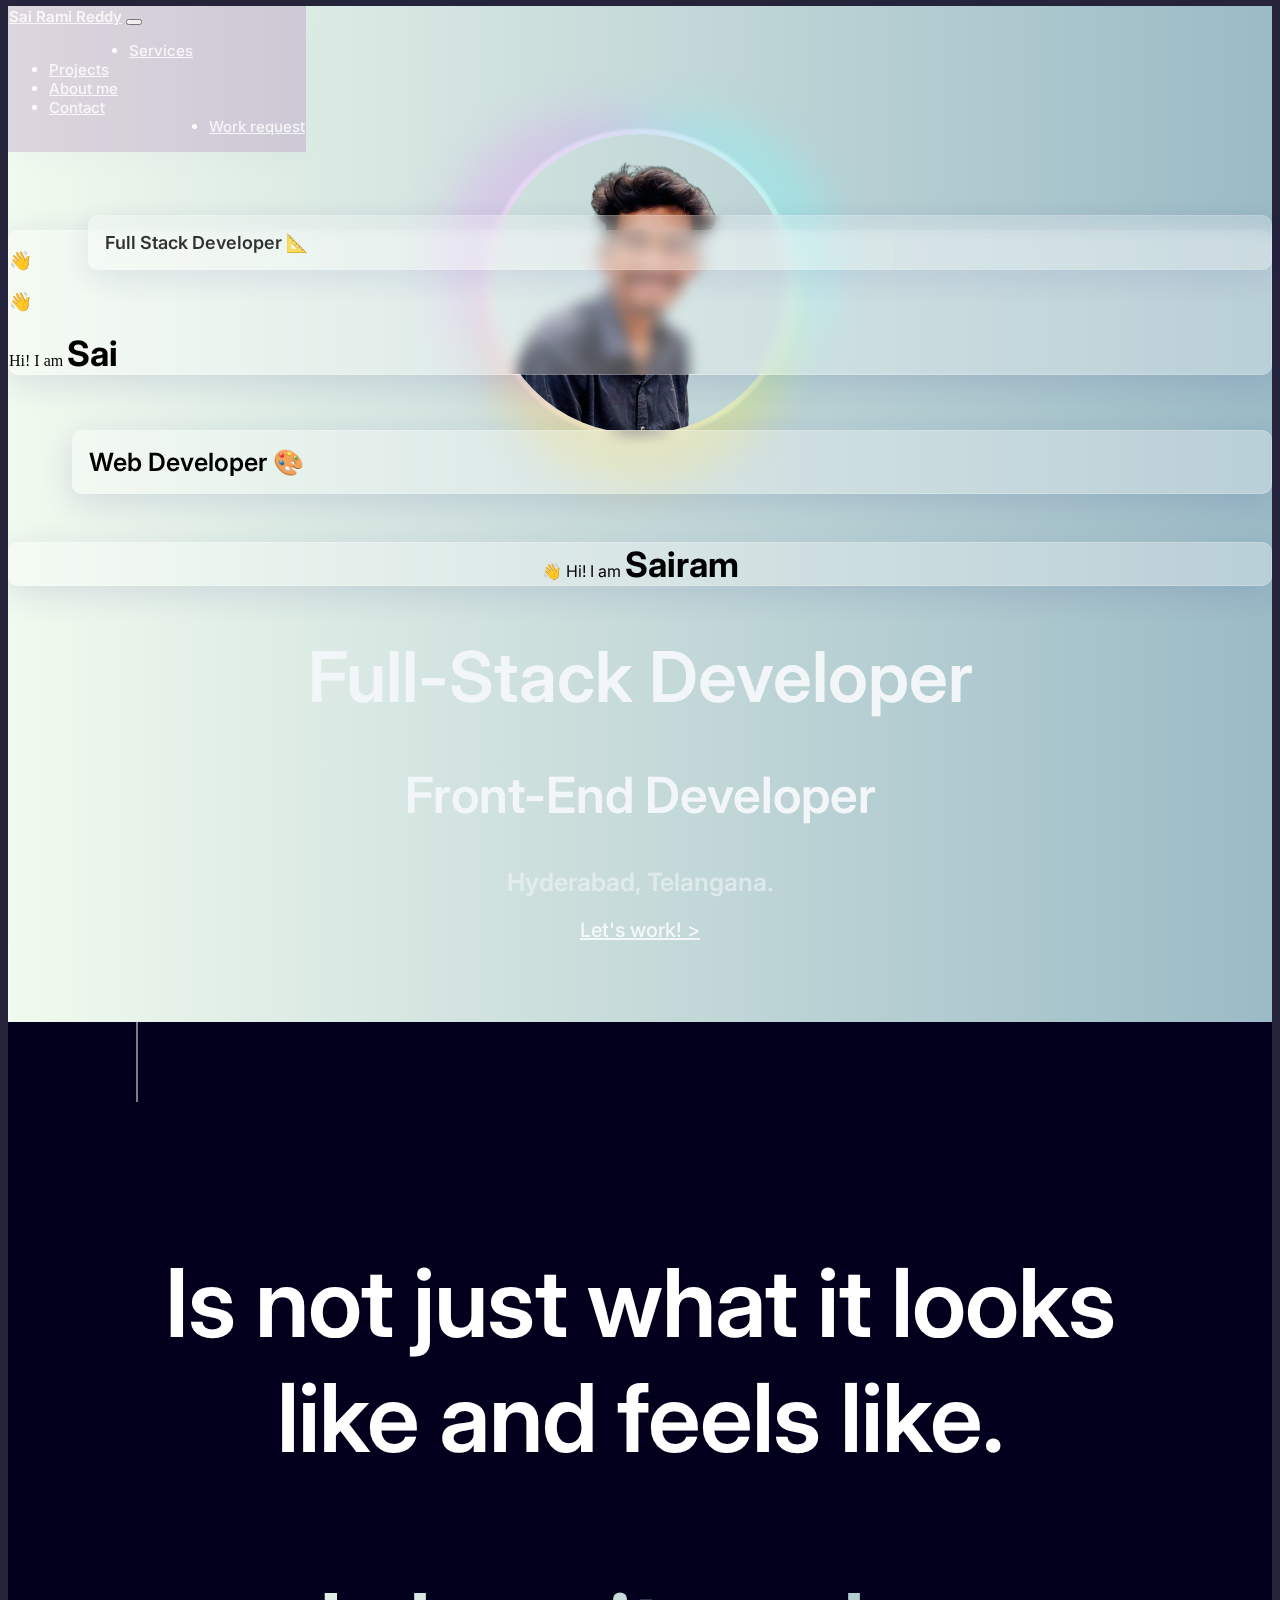
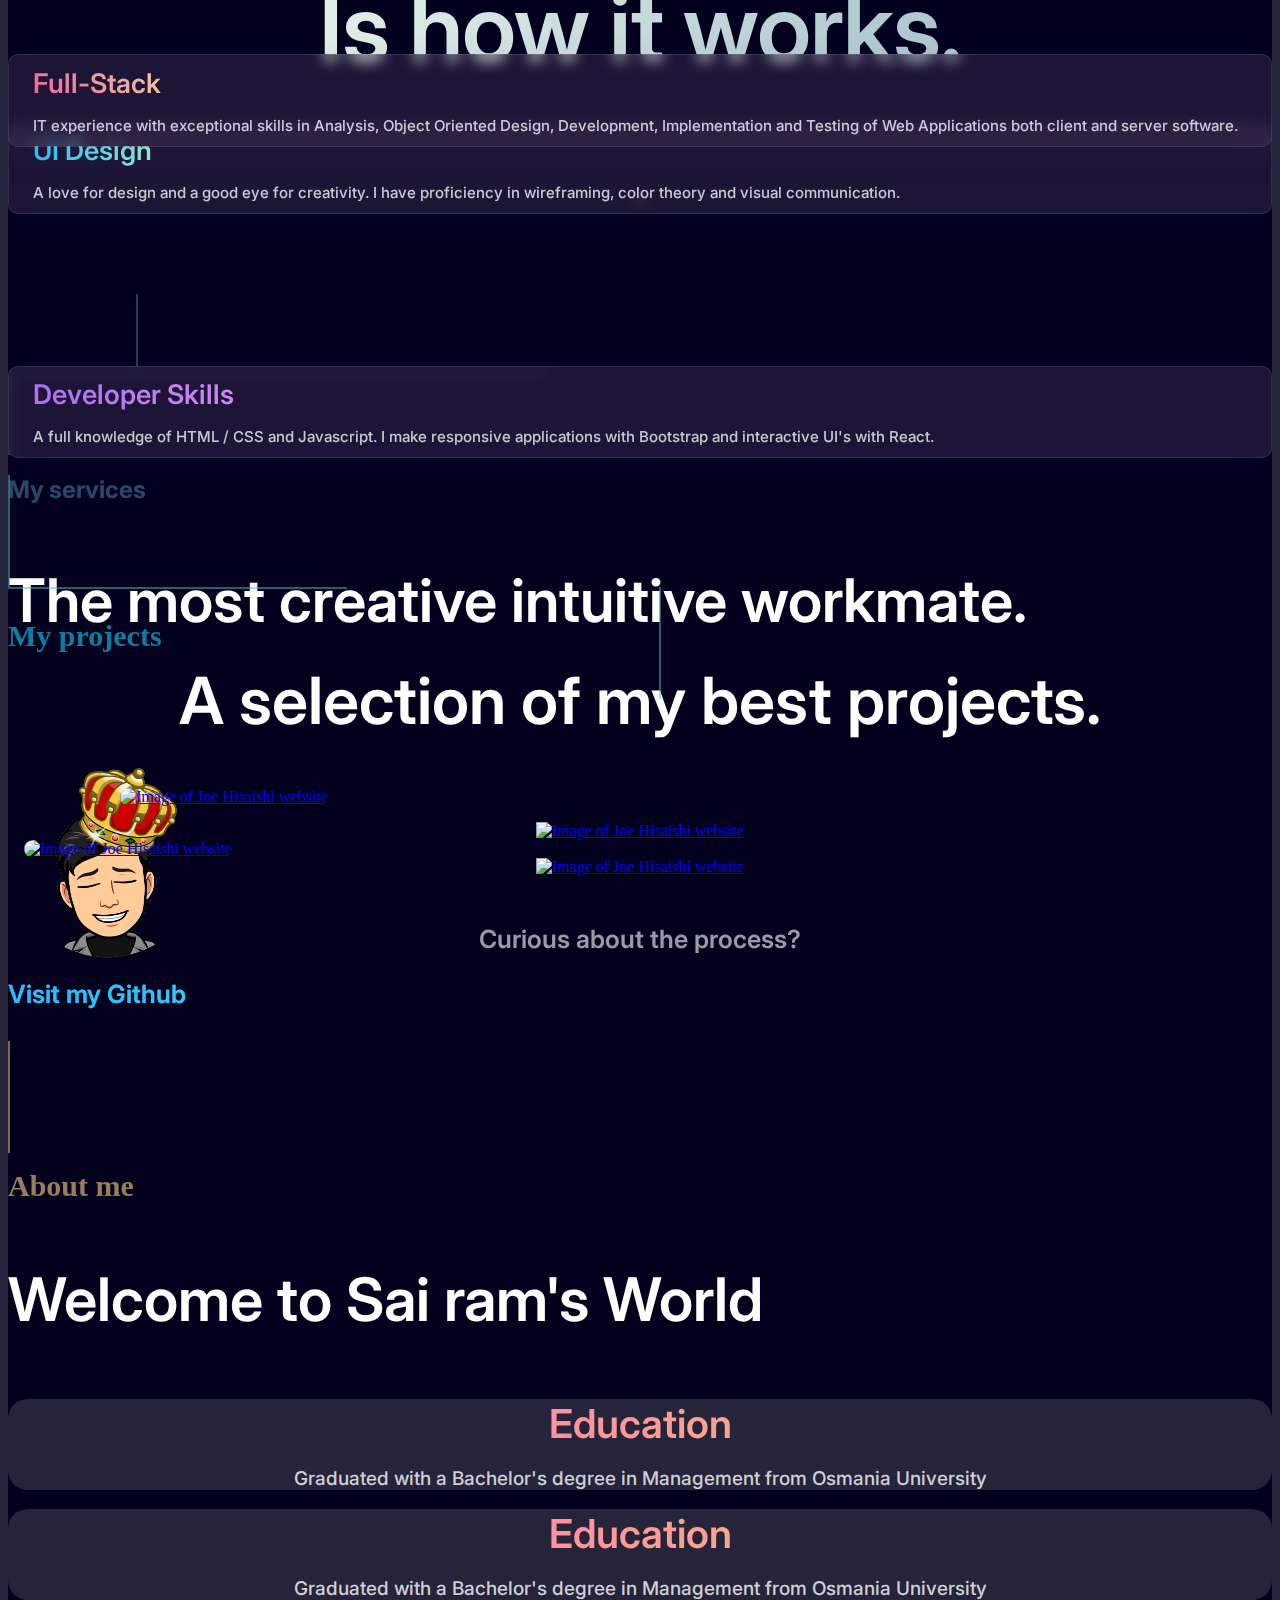
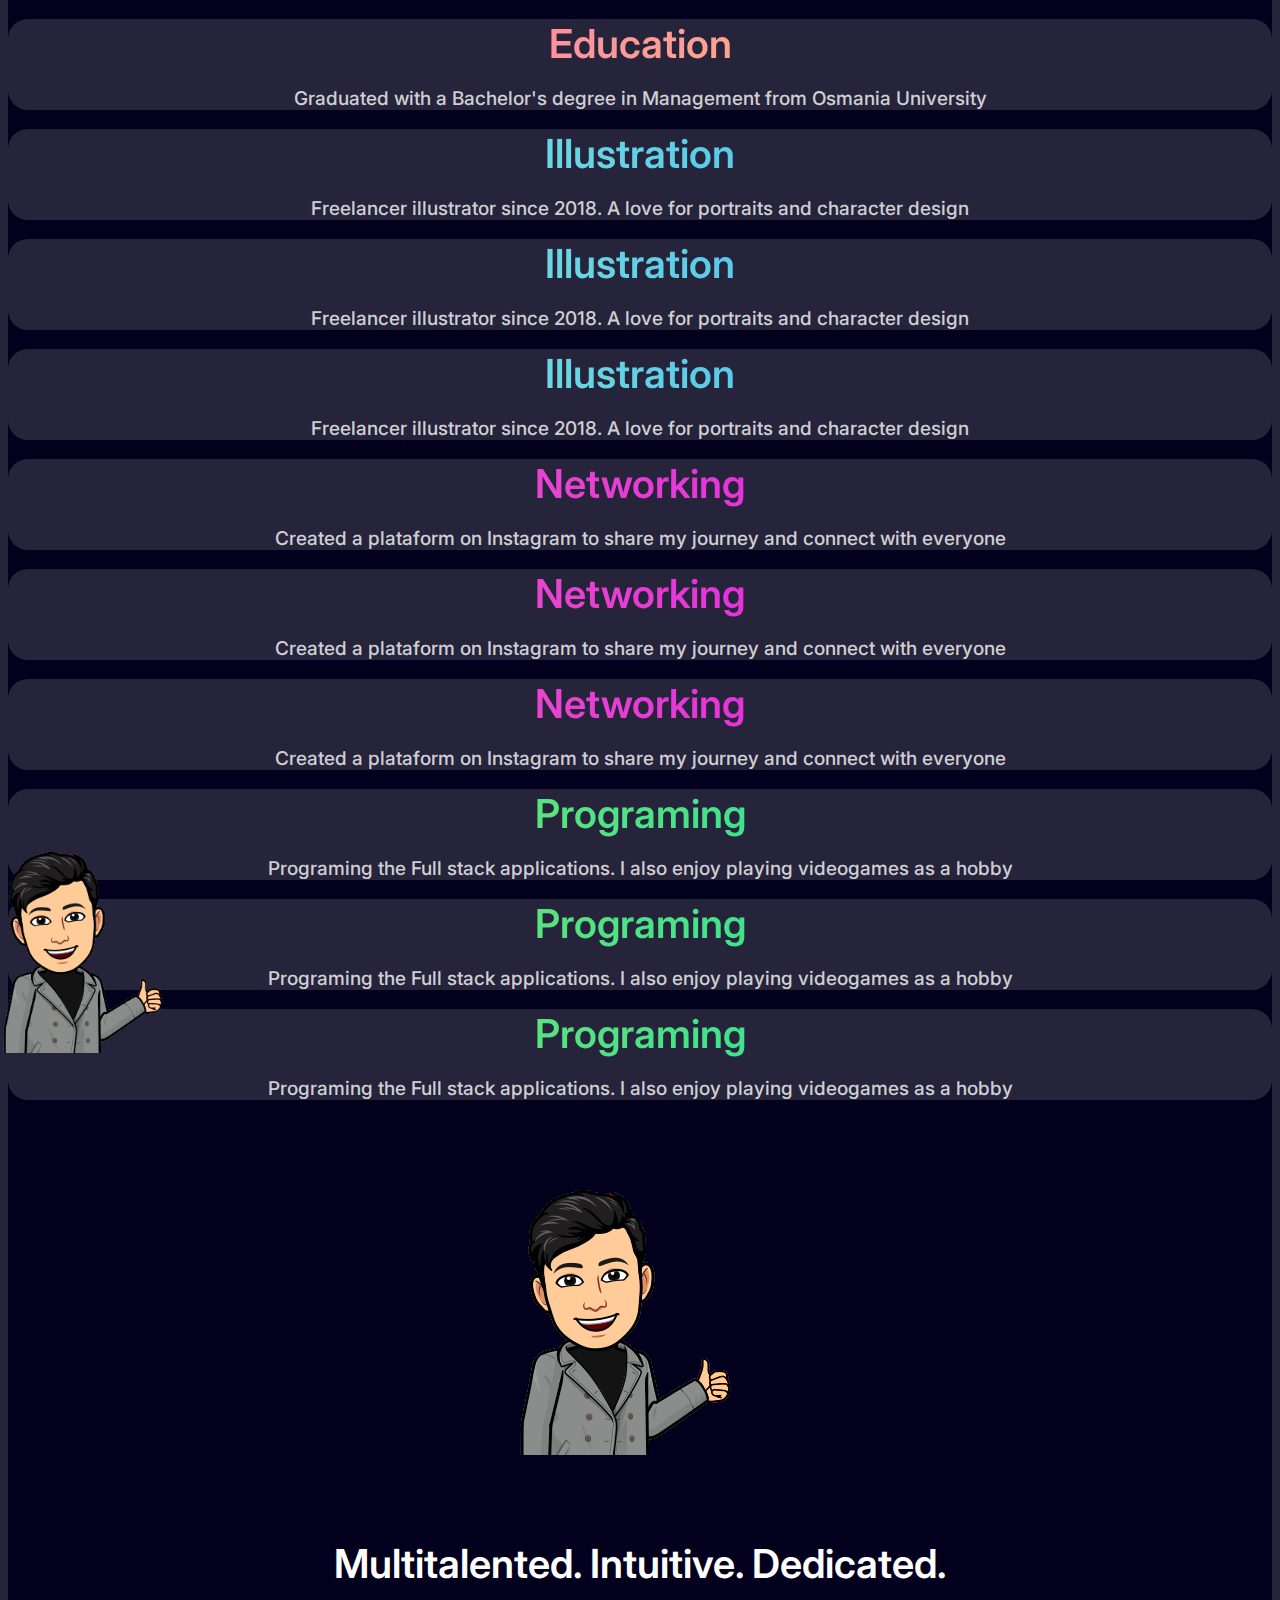
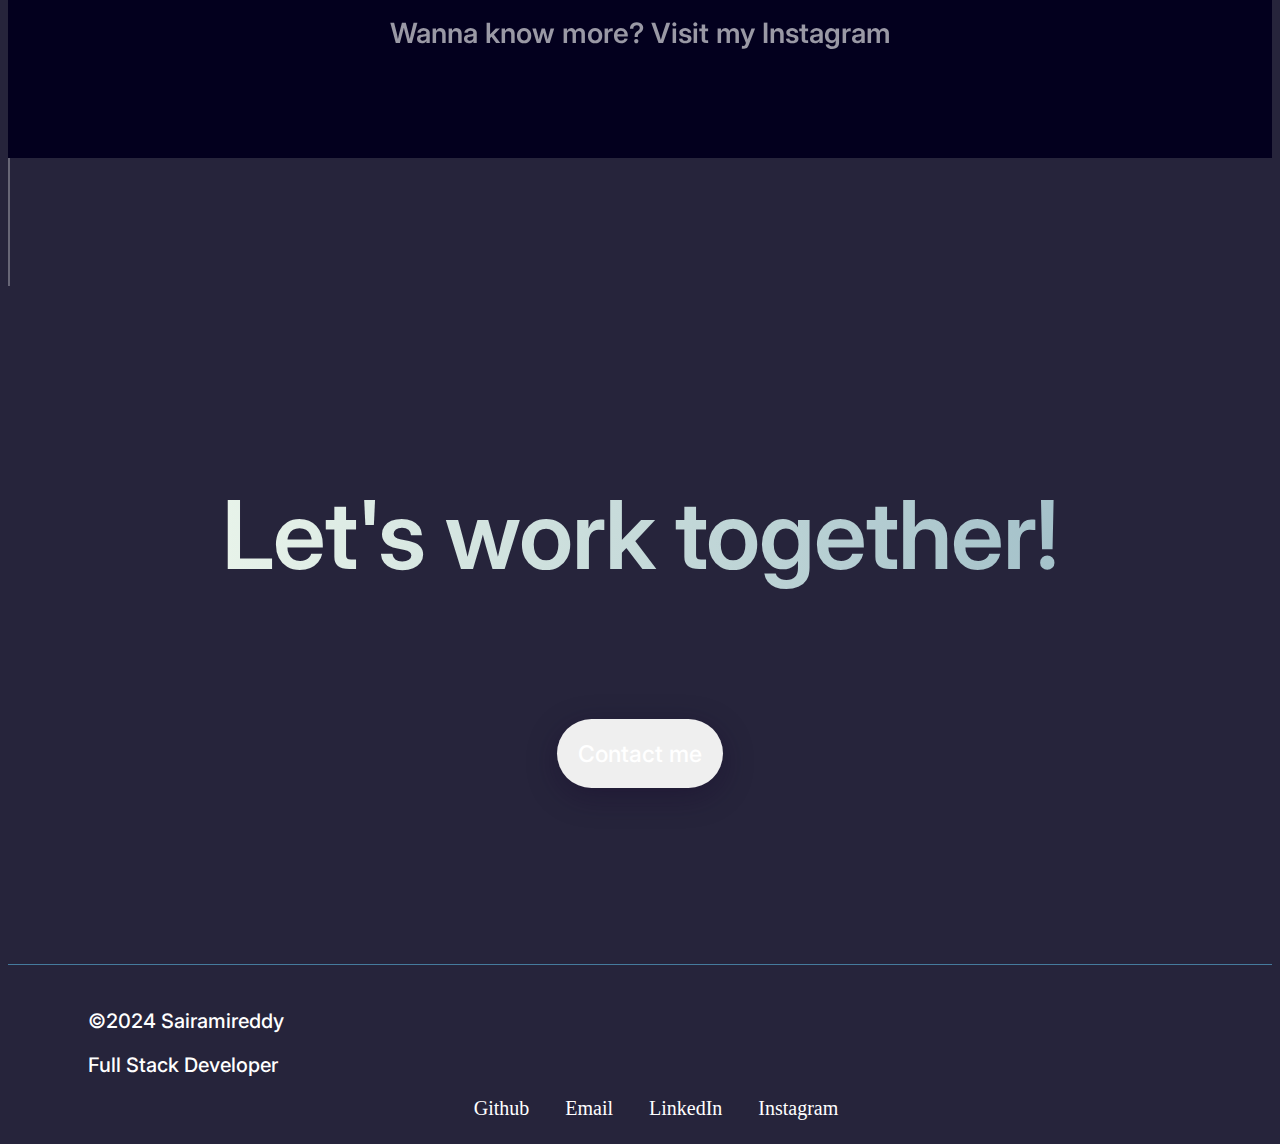
==== commit e5039373: "Update index.html" ====
--- a/index.html
+++ b/index.html
@@ -103,7 +103,7 @@
               <h3 class="pt-1 d-sm-none hand">👋</h3>
             </div>
             <div class="col-sm-1 col-sm-6 p-2">
-              Hi! I am <span class="name">SaiRamiReddy</span>
+              Hi! I am <span class="name">Sai</span>
             </div>
           </div>
         </div>
